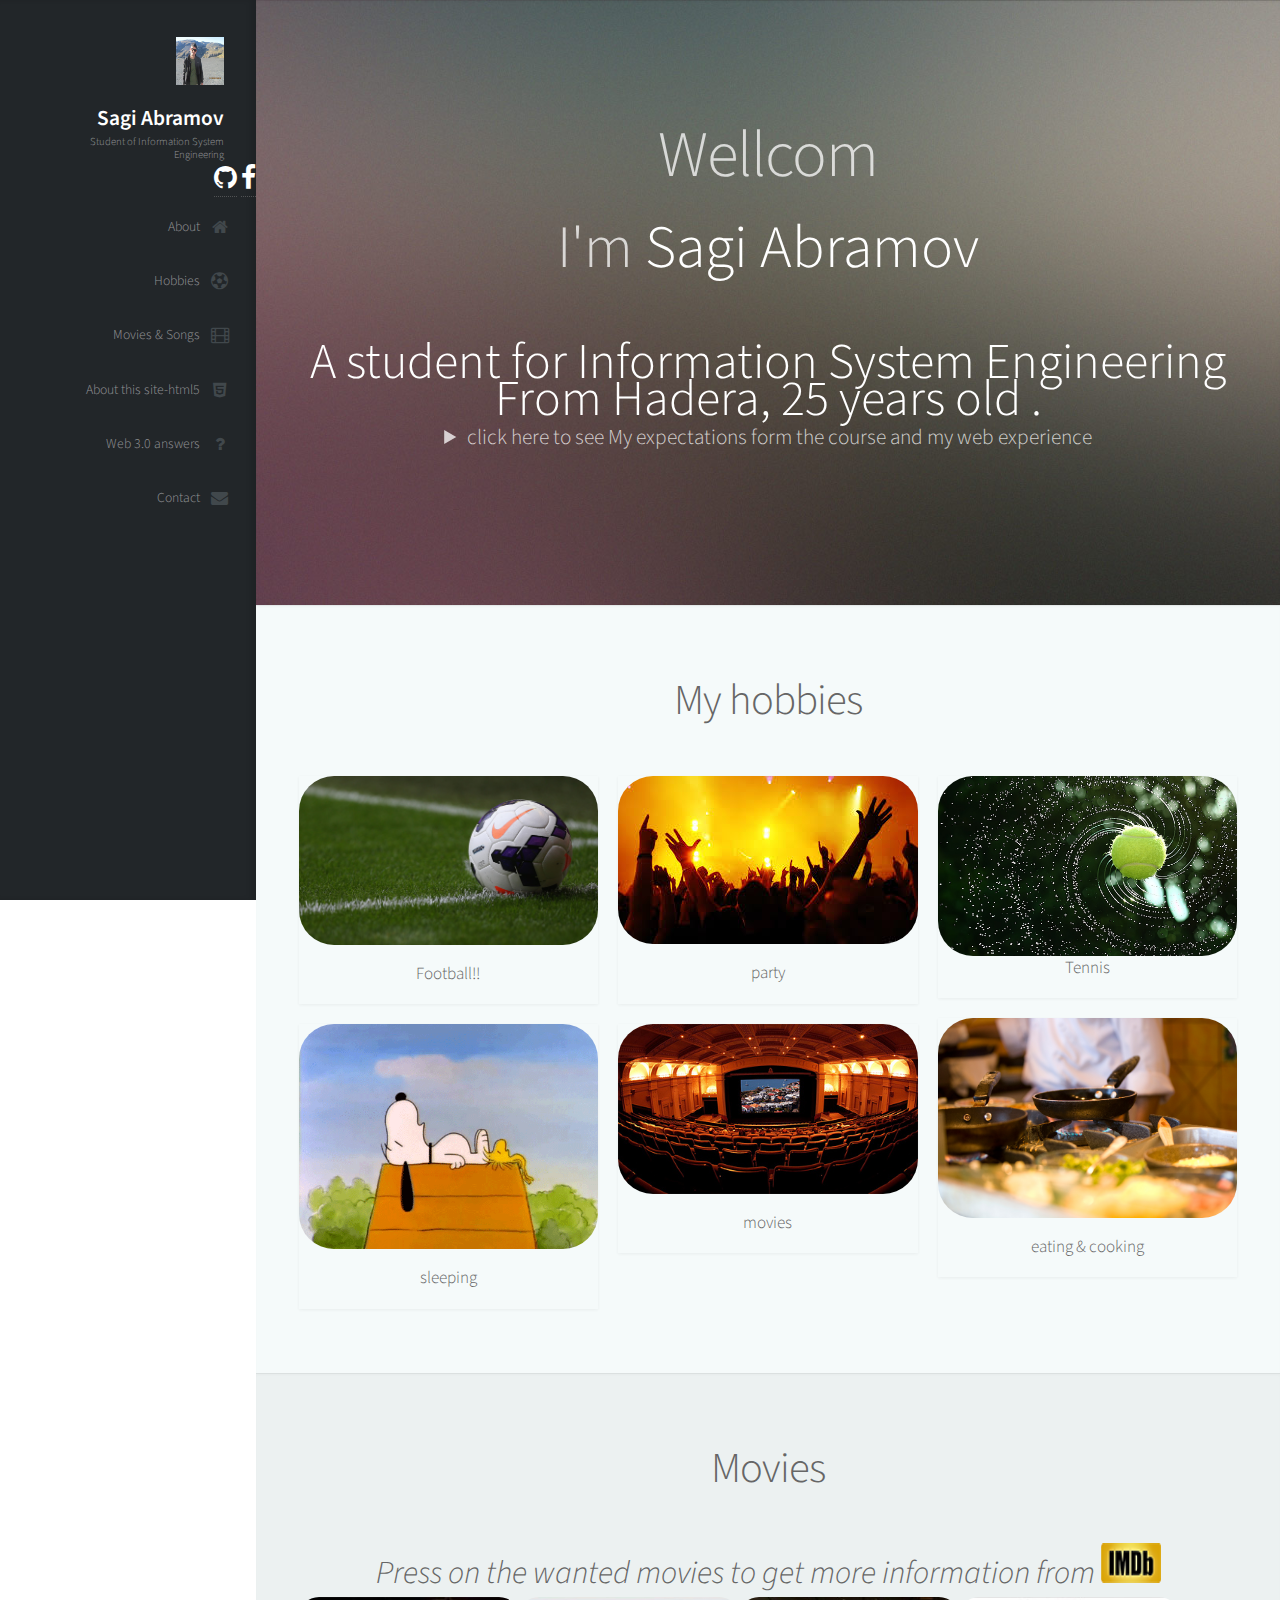
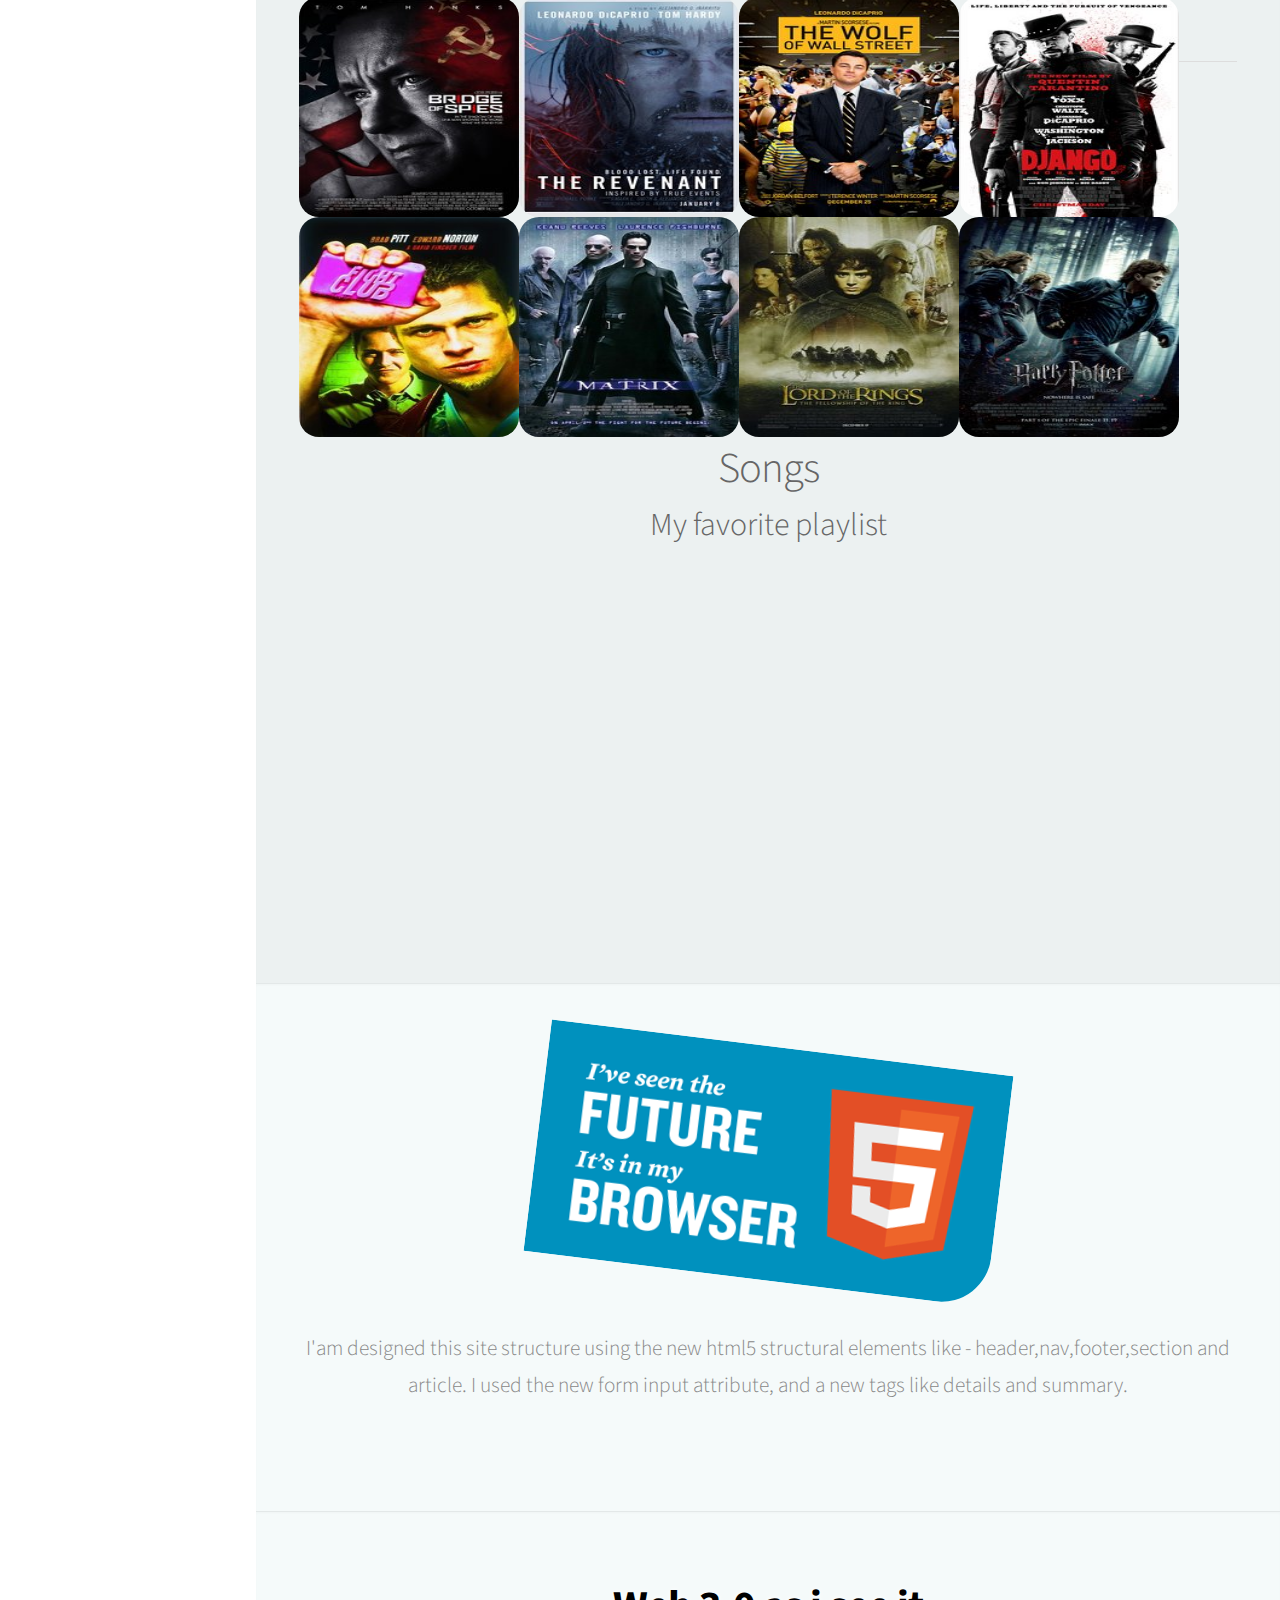
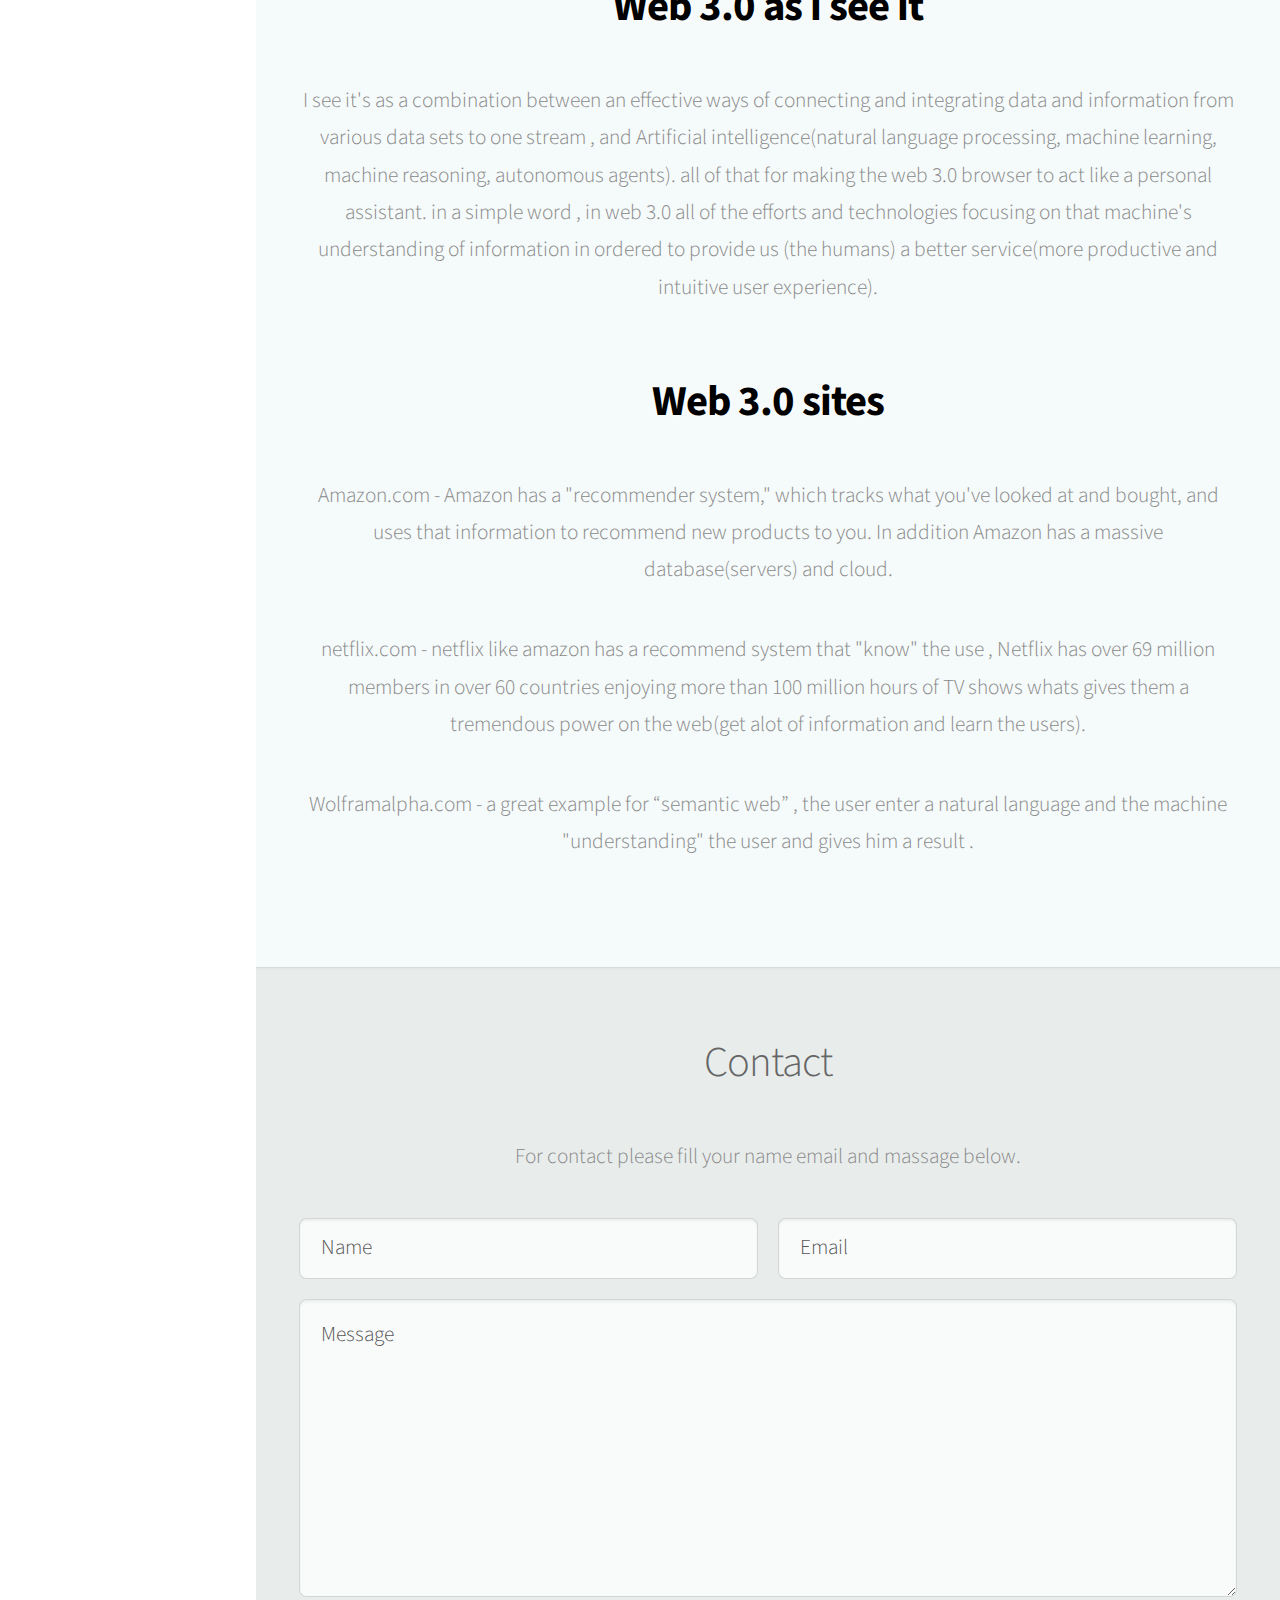
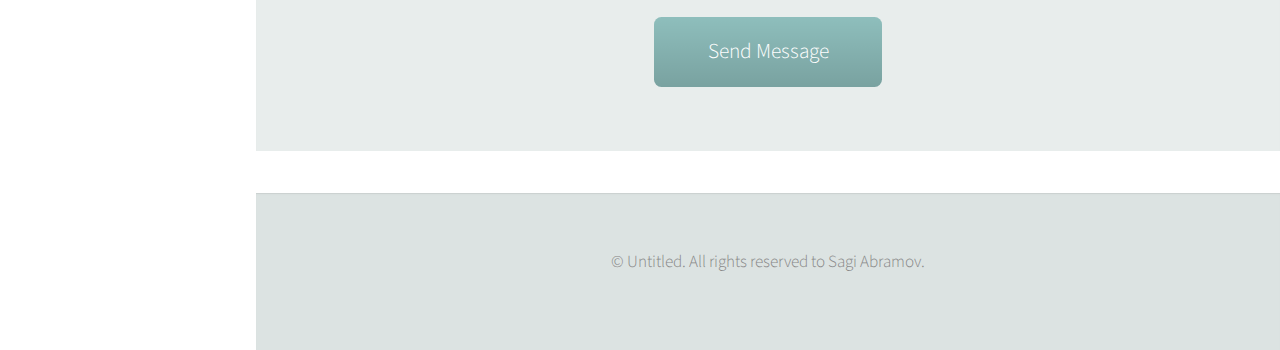
==== index.html @ befa073b "Update index.html" ====
<!DOCTYPE HTML>
<html lang="en">
	<head>
		<title>Sagi abramov</title>
		<meta charset="utf-8" />
		<meta name="viewport" content="width=device-width, initial-scale=1" />
		<meta name="description" content="sagi abramov  - my personal page."/>
		<link rel="stylesheet" href="assets/css/main.css" />
	</head>
	<body>
		<!-- Header -->
			<div id="header">

				<div class="top">

					<!-- Logo -->
						<div id="logo">
							<span class="image main"><img src="images/SagiPhoto.jpg" alt="" /></span>
							<h1 id="title">Sagi Abramov</h1>
							<p>Student of Information System <br>Engineering</p>
						</div>

					<!-- Nav -->
						<nav id="nav">
							<ul>
								<a href="https://www.github.com/sagiab" class="icon fa-github"><span class="label">github</span></a>
								<a href="https://www.facebook.com/sagi.abramov.7" class="icon fa-facebook"><span class="label">Facebook</span></a>
								<div class="fb-like" data-layout="box_count" data-action="like" data-show-faces="false" data-share="false"></div>
								<li><a href="#top" id="top-link" class="skel-layers-ignoreHref"><span class="icon fa-home">About</span></a></li>
								<li><a href="#Hobbies" id="contact-link" class="skel-layers-ignoreHref"><span class="icon fa-futbol-o">Hobbies</span></a></li>
								<li><a href="#Movies & Songs" id="contact-link" class="skel-layers-ignoreHref"><span class="icon fa-film">Movies & Songs</span></a></li>
								<li><a href="#html5" id="contact-link" class="skel-layers-ignoreHref"><span class="icon fa-html5">About this site-html5</span></a></li>
								<li><a href="#Web3" id="Web " class="skel-layers-ignoreHref"><span class="icon fa-question">Web 3.0 answers</span></a></li>
								<li><a href="#contact" id="contact-link" class="skel-layers-ignoreHref"><span class="icon fa-envelope">Contact</span></a></li>
								
							</ul>
						</nav>

				</div>

				<div class="bottom">

					<!-- Social Icons -->
						<ul class="icons">

							
							
						</ul>
				</div>
			</div>

		<!-- Main -->
			<div id="main">

				<!-- Web -->
					<section id="top" class="one dark cover">
						<div class="container">

							<header>
								<h2 id="h2top"> Wellcom </h2>
								<h3 id="h3top">I'm <strong id="h3top">Sagi Abramov</strong></h3>
								<p id="ptop" > A student for Information System Engineering From Hadera, 25 years old . <br /></p>
							     <details> <summary>click here to see My expectations form the course and my web experience</summary>
									 <section>
										<article>
											My expectations for this course are to learn as much as possible about the web development
										</article>
										<article>
											I dont have many experience in web development, i studied html and css and php long time ago but that's all. 
											I had a little bit trouble because i didn't knew all the syntax and option in html and css but i google it and fount all what i was needed.
										</article>
									<section>
								 .</details>
							</header>
						</div>
					</section>
				
				<!-- hoobies -->
					<section id="Hobbies" class="two">
						<div class="container">

							<header>
								<h2>My hobbies</h2>
							</header>

							<div class="row">
								<div class="4u 12u$(mobile)">
									<article class="item">
										<a  class="image fit"><img style="-moz-border-radius: 35px;border-radius: 35px;"src="images/football.jpg " alt="" /></a>
										<header style="background-color: #f5fafa;">
											<h3 style="background-color: #f5fafa;">Football!!</h3>
										</header>
									</article>
									<article class="item">
										<a  class="image fit"><img style="-moz-border-radius: 35px;border-radius: 35px; "src="images/sleeping.gif" alt="" /></a>
										<header style="background-color: #f5fafa;">
											<h3 style="background-color: #f5fafa;">sleeping</h3>
										</header>
									</article>
								</div>
								<div class="4u 12u$(mobile)">
									<article class="item">
										<a  class="image fit"><img style="-moz-border-radius: 35px;border-radius: 35px; "src="images/party.jpg" alt="" /></a>
										<header style="background-color: #f5fafa;">
											<h3 style="background-color: #f5fafa;">party</h3>
										</header>
									</article>
									<article class="item">
										<a class="image fit"><img style="float:center;-moz-border-radius: 35px;border-radius: 35px;" src="images/movies.jpg" alt="" /></a>
										<header style="background-color: #f5fafa;">
											<h3 style="background-color: #f5fafa;">movies</h3>
										</header>
									</article>
								</div>
								<div class="4u 12u$(mobile)">
									<article class="item">
										<a  class="image fit"><img  style="float:left;-moz-border-radius: 35px;border-radius: 35px;"src="images/tennis.jpg" alt="" /></a>
										<header style="background-color: #f5fafa;">
											<h3 style="background-color: #f5fafa;">Tennis</h3>
										</header>
									</article>
									<article class="item">
										<a class="image fit"><img style="-moz-border-radius: 35px;border-radius: 35px;"src="images/cooking.jpg" alt="" /></a>
										<header style="background-color: #f5fafa;">
											<h3 style="background-color: #f5fafa;">eating & cooking</h3>
										</header>
									</article>
								</div>
							</div>

						</div>
					</section>

					
				<!-- Movies & Songs -->
					<section id="Movies & Songs" class="three" >
						<div class="container">
				
				

				
							<header>
								<h2>Movies</h2>
							</header>

								<h3 style="font-style:italic">Press on the wanted movies to get more information from <img style="width: 60px;height: 40px;"src="images/imdb.png" alt="" /></h3>
								
							<article>
								<a href="http://www.imdb.com/title/tt3682448/?ref_=rvi_tt"> <img style="width: 220px;height: 220px;-moz-border-radius: 20px;border-radius: 20px;float:left;" src="images/m1.jpg " alt="" /></a>
								<a href="http://www.imdb.com/title/tt1663202/?ref_=tt_rec_tt"> <img style="width: 220px;height: 220px;-moz-border-radius: 20px;border-radius: 20px;float:left;" src="images/m2.jpg " alt="" /></a>
								<a href="http://www.imdb.com/title/tt0993846/?ref_=tt_rec_tt"> <img style="width: 220px;height: 220px;-moz-border-radius: 20px;border-radius: 20px;float:left;" src="images/m3.jpg " alt="" /></a>
								<a href="http://www.imdb.com/title/tt1853728/?ref_=tt_rec_tt"> <img style="width: 220px;height: 220px;-moz-border-radius: 20px;border-radius: 20px;float:left;" src="images/m4.jpg " alt="" /></a>
								<a href="http://www.imdb.com/title/tt0137523/?ref_=tt_rec_tt"> <img style="width: 220px;height: 220px;-moz-border-radius: 20px;border-radius: 20px;float:left;" src="images/m5.jpg " alt="" /></a>
								<a href="http://www.imdb.com/title/tt0133093/?ref_=tt_rec_tt"> <img style="width: 220px;height: 220px;-moz-border-radius: 20px;border-radius: 20px;float:left;" src="images/m6.jpg " alt="" /></a>
								<a href="http://www.imdb.com/title/tt0120737/?ref_=tt_rec_tt"> <img style="width: 220px;height: 220px;-moz-border-radius: 20px;border-radius: 20px;float:left;" src="images/m7.jpg " alt="" /></a>
								<a href="http://www.imdb.com/title/tt0926084/?ref_=tt_rec_tt"> <img style="width: 220px;height: 220px;-moz-border-radius: 20px;border-radius: 20px;float:left;" src="images/m8.jpg " alt="" /></a>
							</article>
							<hr></hr>
							<header>
								<h2>Songs</h2>
								<h3>My favorite playlist</h3>
							</header>
							<article>
								<iframe  width="560" height="315" src="https://www.youtube.com/embed/vh1rDsKiTTg?list=PLx24f6S7Npqz61o4aOELGDu6MHTJOS1ST" frameborder="0" allowfullscreen></iframe>
							</article>
						</div>
					</section>
		
					
				<!-- About this site-html5 -->
					<section id="html5" class="html5">
						<div class="container">

							
							
							<img style="-moz-transform:rotate(7deg);-webkit-transform:rotate(7deg);-moz-border-radius-bottomright: 50px;border-bottom-right-radius: 50px;"src="images/html5.png" alt="" /></a>
							<br><br>
							<p>I'am designed this site structure using the new html5 structural elements like - header,nav,footer,section and article.
							 I used the new form input attribute, and a new tags like details and summary. 

							</p>

						</div>
					</section>
					
					<!-- Web 3.0 answers -->
					<section id="Web3" class="Web3">
						<div class="container">
							<header>
								<h2 style="color:black;font-weight: bold;text-shadow: white 0px 0px 7px;">	Web 3.0 as i see it</h2>
							</header>
								
							<article style="" >
							I see it's as a combination between an effective ways of connecting and integrating data and information from various data sets to one stream ,
							and Artificial intelligence(natural language processing, machine learning, machine reasoning, autonomous agents).
							all of that for making the web 3.0 browser to act like a personal assistant.
							in a simple word , in web 3.0 all of the efforts and technologies focusing on that machine's understanding of information in ordered to provide us (the humans) a better
							service(more productive and intuitive user experience).
							</article>
							
							<header>
								<h2 style="color:black;font-weight: bold;text-shadow: white 0px 0px 7px;">Web 3.0 sites</h2>
							</header>
							
							<article style="" >
								<ul class="">
								<ol>Amazon.com - Amazon has a "recommender system," which tracks what you've looked at and bought, and uses that information to recommend new products to you. In addition Amazon has a massive database(servers) and cloud.</ol>
								<ol>netflix.com - netflix like amazon has a recommend system that "know" the use , Netflix has over 69 million members in over 60 countries enjoying more than 100 million hours of TV shows whats gives them a tremendous power on the web(get alot of information and learn the users).</ol>
								<ol>Wolframalpha.com - a great example for “semantic web” , the user enter a natural language and the machine "understanding" the user and gives him a result . </ol>	
								</ul>
							</article>
						</div>
					</section>
				
				<!-- Contact -->
					<section id="contact" class="contact">
						<div class="container">

							<header>
								<h2>Contact</h2>
							</header>

							<p>For contact please fill your name email and massage below.</p>
							<div class="post1">
								<form  method="post" action="MAILTO:sagi10ab@gmail.com">
									<div class="row">
										<div class="6u 12u$(mobile)"><input type="text" name="name" placeholder="Name" /></div>
										<div class="6u$ 12u$(mobile)"><input type="text" name="email" placeholder="Email" /></div>
										<div class="12u$">
											<textarea name="message" placeholder="Message"></textarea>
										</div>
										<div class="12u$">
											<input type="submit" value="Send Message" />
										</div>
									</div>
								</form>
							</div>
						</div>
					</section>
			</div>

		<!-- Footer -->
			<footer>
				<div id="footer">

					<!-- Copyright -->
						<ul class="copyright">
							<li>&copy; Untitled. All rights reserved to Sagi Abramov.
						</ul>

				</div>
			</footer>
		
	<div id="fb-root"></div>
	
	<!-- likeJS -->
<div id="fb-root"></div>
<script>(function(d, s, id) {
  var js, fjs = d.getElementsByTagName(s)[0];
  if (d.getElementById(id)) return;
  js = d.createElement(s); js.id = id;
  js.src = "//connect.facebook.net/en_US/sdk.js#xfbml=1&version=v2.5";
  fjs.parentNode.insertBefore(js, fjs);
}(document, 'script', 'facebook-jssdk'));</script>
	<!-- mail script >
<script language="JavaScript">
// Code for validating the form
// Visit http://www.javascript-coder.com/html-form/javascript-form-validation.phtml
// for details
var frmvalidator  = new Validator("myemailform");
frmvalidator.addValidation("name","req","Please provide your name"); 
frmvalidator.addValidation("email","req","Please provide your email"); 
frmvalidator.addValidation("email","email","Please enter a valid email address"); 
</script>



	
		</body>
</html>
---- assets/css/main.css ----
@import url("font-awesome.min.css");
@import url("http://fonts.googleapis.com/css?family=Source+Sans+Pro:300,300italic,400,600");

/*
	Prologue by HTML5 UP
	html5up.net | @n33co
	Free for personal and commercial use under the CCA 3.0 license (html5up.net/license)
*/

/* Reset */

	html, body, div, span, applet, object, iframe, h1, h2, h3, h4, h5, h6, p, blockquote, pre, a, abbr, acronym, address, big, cite, code, del, dfn, em, img, ins, kbd, q, s, samp, small, strike, strong, sub, sup, tt, var, b, u, i, center, dl, dt, dd, ol, ul, li, fieldset, form, label, legend, table, caption, tbody, tfoot, thead, tr, th, td, article, aside, canvas, details, embed, figure, figcaption, footer, header, hgroup, menu, nav, output, ruby, section, summary, time, mark, audio, video {
		margin: 0;
		padding: 0;
		border: 0;
		font-size: 100%;
		font: inherit;
		vertical-align: baseline;
	}

	article, aside, details, figcaption, figure, footer, header, hgroup, menu, nav, section {
		display: block;
	}

	body {
		line-height: 1;
	}

	ol, ul {
		list-style: none;
	}

	blockquote, q {
		quotes: none;
	}

	blockquote:before, blockquote:after, q:before, q:after {
		content: '';
		content: none;
	}

	table {
		border-collapse: collapse;
		border-spacing: 0;
	}

	body {
		-webkit-text-size-adjust: none;
	}

/* Box Model */

	*, *:before, *:after {
		-moz-box-sizing: border-box;
		-webkit-box-sizing: border-box;
		box-sizing: border-box;
	}

/* Containers */

	.container {
		margin-left: auto;
		margin-right: auto;
	}

	.container.\31 25\25 {
		width: 100%;
		max-width: 1750px;
		min-width: 1400px;
	}

	.container.\37 5\25 {
		width: 1050px;
	}

	.container.\35 0\25 {
		width: 700px;
	}

	.container.\32 5\25 {
		width: 350px;
	}

	.container {
		width: 1400px;
	}

	@media screen and (min-width: 961px) and (max-width: 1880px) {

		.container.\31 25\25 {
			width: 100%;
			max-width: 1500px;
			min-width: 1200px;
		}

		.container.\37 5\25 {
			width: 900px;
		}

		.container.\35 0\25 {
			width: 600px;
		}

		.container.\32 5\25 {
			width: 300px;
		}

		.container {
			width: 1200px;
		}

	}

	@media screen and (min-width: 961px) and (max-width: 1620px) {

		.container.\31 25\25 {
			width: 100%;
			max-width: 1200px;
			min-width: 960px;
		}

		.container.\37 5\25 {
			width: 720px;
		}

		.container.\35 0\25 {
			width: 480px;
		}

		.container.\32 5\25 {
			width: 240px;
		}

		.container {
			width: 960px;
		}

	}

	@media screen and (min-width: 961px) and (max-width: 1320px) {

		.container.\31 25\25 {
			width: 100%;
			max-width: 125%;
			min-width: 100%;
		}

		.container.\37 5\25 {
			width: 75%;
		}

		.container.\35 0\25 {
			width: 50%;
		}

		.container.\32 5\25 {
			width: 25%;
		}

		.container {
			width: 100%;
		}

	}

	@media screen and (max-width: 960px) {

		.container.\31 25\25 {
			width: 100%;
			max-width: 125%;
			min-width: 100%;
		}

		.container.\37 5\25 {
			width: 75%;
		}

		.container.\35 0\25 {
			width: 50%;
		}

		.container.\32 5\25 {
			width: 25%;
		}

		.container {
			width: 100%;
		}

	}

	@media screen and (max-width: 736px) {

		.container.\31 25\25 {
			width: 100%;
			max-width: 125%;
			min-width: 100%;
		}

		.container.\37 5\25 {
			width: 75%;
		}

		.container.\35 0\25 {
			width: 50%;
		}

		.container.\32 5\25 {
			width: 25%;
		}

		.container {
			width: 100% !important;
		}

	}

/* Grid */

	.row {
		border-bottom: solid 1px transparent;
		-moz-box-sizing: border-box;
		-webkit-box-sizing: border-box;
		box-sizing: border-box;
	}

	.row > * {
		float: left;
		-moz-box-sizing: border-box;
		-webkit-box-sizing: border-box;
		box-sizing: border-box;
	}

	.row:after, .row:before {
		content: '';
		display: block;
		clear: both;
		height: 0;
	}

	.row.uniform > * > :first-child {
		margin-top: 0;
	}

	.row.uniform > * > :last-child {
		margin-bottom: 0;
	}

	.row.\30 \25 > * {
		padding: 0px 0 0 0px;
	}

	.row.\30 \25 {
		margin: 0px 0 -1px 0px;
	}

	.row.uniform.\30 \25 > * {
		padding: 0px 0 0 0px;
	}

	.row.uniform.\30 \25 {
		margin: 0px 0 -1px 0px;
	}

	.row > * {
		padding: 40px 0 0 40px;
	}

	.row {
		margin: -40px 0 -1px -40px;
	}

	.row.uniform > * {
		padding: 40px 0 0 40px;
	}

	.row.uniform {
		margin: -40px 0 -1px -40px;
	}

	.row.\32 00\25 > * {
		padding: 80px 0 0 80px;
	}

	.row.\32 00\25 {
		margin: -80px 0 -1px -80px;
	}

	.row.uniform.\32 00\25 > * {
		padding: 80px 0 0 80px;
	}

	.row.uniform.\32 00\25 {
		margin: -80px 0 -1px -80px;
	}

	.row.\31 50\25 > * {
		padding: 60px 0 0 60px;
	}

	.row.\31 50\25 {
		margin: -60px 0 -1px -60px;
	}

	.row.uniform.\31 50\25 > * {
		padding: 60px 0 0 60px;
	}

	.row.uniform.\31 50\25 {
		margin: -60px 0 -1px -60px;
	}

	.row.\35 0\25 > * {
		padding: 20px 0 0 20px;
	}

	.row.\35 0\25 {
		margin: -20px 0 -1px -20px;
	}

	.row.uniform.\35 0\25 > * {
		padding: 20px 0 0 20px;
	}

	.row.uniform.\35 0\25 {
		margin: -20px 0 -1px -20px;
	}

	.row.\32 5\25 > * {
		padding: 10px 0 0 10px;
	}

	.row.\32 5\25 {
		margin: -10px 0 -1px -10px;
	}

	.row.uniform.\32 5\25 > * {
		padding: 10px 0 0 10px;
	}

	.row.uniform.\32 5\25 {
		margin: -10px 0 -1px -10px;
	}

	.\31 2u, .\31 2u\24 {
		width: 100%;
		clear: none;
		margin-left: 0;
	}

	.\31 1u, .\31 1u\24 {
		width: 91.6666666667%;
		clear: none;
		margin-left: 0;
	}

	.\31 0u, .\31 0u\24 {
		width: 83.3333333333%;
		clear: none;
		margin-left: 0;
	}

	.\39 u, .\39 u\24 {
		width: 75%;
		clear: none;
		margin-left: 0;
	}

	.\38 u, .\38 u\24 {
		width: 66.6666666667%;
		clear: none;
		margin-left: 0;
	}

	.\37 u, .\37 u\24 {
		width: 58.3333333333%;
		clear: none;
		margin-left: 0;
	}

	.\36 u, .\36 u\24 {
		width: 50%;
		clear: none;
		margin-left: 0;
	}

	.\35 u, .\35 u\24 {
		width: 41.6666666667%;
		clear: none;
		margin-left: 0;
	}

	.\34 u, .\34 u\24 {
		width: 33.3333333333%;
		clear: none;
		margin-left: 0;
	}

	.\33 u, .\33 u\24 {
		width: 25%;
		clear: none;
		margin-left: 0;
	}

	.\32 u, .\32 u\24 {
		width: 16.6666666667%;
		clear: none;
		margin-left: 0;
	}

	.\31 u, .\31 u\24 {
		width: 8.3333333333%;
		clear: none;
		margin-left: 0;
	}

	.\31 2u\24 + *,
	.\31 1u\24 + *,
	.\31 0u\24 + *,
	.\39 u\24 + *,
	.\38 u\24 + *,
	.\37 u\24 + *,
	.\36 u\24 + *,
	.\35 u\24 + *,
	.\34 u\24 + *,
	.\33 u\24 + *,
	.\32 u\24 + *,
	.\31 u\24 + * {
		clear: left;
	}

	.\-11u {
		margin-left: 91.66667%;
	}

	.\-10u {
		margin-left: 83.33333%;
	}

	.\-9u {
		margin-left: 75%;
	}

	.\-8u {
		margin-left: 66.66667%;
	}

	.\-7u {
		margin-left: 58.33333%;
	}

	.\-6u {
		margin-left: 50%;
	}

	.\-5u {
		margin-left: 41.66667%;
	}

	.\-4u {
		margin-left: 33.33333%;
	}

	.\-3u {
		margin-left: 25%;
	}

	.\-2u {
		margin-left: 16.66667%;
	}

	.\-1u {
		margin-left: 8.33333%;
	}

	@media screen and (min-width: 961px) and (max-width: 1880px) {

		.row > * {
			padding: 40px 0 0 40px;
		}

		.row {
			margin: -40px 0 -1px -40px;
		}

		.row.uniform > * {
			padding: 40px 0 0 40px;
		}

		.row.uniform {
			margin: -40px 0 -1px -40px;
		}

		.row.\32 00\25 > * {
			padding: 80px 0 0 80px;
		}

		.row.\32 00\25 {
			margin: -80px 0 -1px -80px;
		}

		.row.uniform.\32 00\25 > * {
			padding: 80px 0 0 80px;
		}

		.row.uniform.\32 00\25 {
			margin: -80px 0 -1px -80px;
		}

		.row.\31 50\25 > * {
			padding: 60px 0 0 60px;
		}

		.row.\31 50\25 {
			margin: -60px 0 -1px -60px;
		}

		.row.uniform.\31 50\25 > * {
			padding: 60px 0 0 60px;
		}

		.row.uniform.\31 50\25 {
			margin: -60px 0 -1px -60px;
		}

		.row.\35 0\25 > * {
			padding: 20px 0 0 20px;
		}

		.row.\35 0\25 {
			margin: -20px 0 -1px -20px;
		}

		.row.uniform.\35 0\25 > * {
			padding: 20px 0 0 20px;
		}

		.row.uniform.\35 0\25 {
			margin: -20px 0 -1px -20px;
		}

		.row.\32 5\25 > * {
			padding: 10px 0 0 10px;
		}

		.row.\32 5\25 {
			margin: -10px 0 -1px -10px;
		}

		.row.uniform.\32 5\25 > * {
			padding: 10px 0 0 10px;
		}

		.row.uniform.\32 5\25 {
			margin: -10px 0 -1px -10px;
		}

		.\31 2u\28wide\29, .\31 2u\24\28wide\29 {
			width: 100%;
			clear: none;
			margin-left: 0;
		}

		.\31 1u\28wide\29, .\31 1u\24\28wide\29 {
			width: 91.6666666667%;
			clear: none;
			margin-left: 0;
		}

		.\31 0u\28wide\29, .\31 0u\24\28wide\29 {
			width: 83.3333333333%;
			clear: none;
			margin-left: 0;
		}

		.\39 u\28wide\29, .\39 u\24\28wide\29 {
			width: 75%;
			clear: none;
			margin-left: 0;
		}

		.\38 u\28wide\29, .\38 u\24\28wide\29 {
			width: 66.6666666667%;
			clear: none;
			margin-left: 0;
		}

		.\37 u\28wide\29, .\37 u\24\28wide\29 {
			width: 58.3333333333%;
			clear: none;
			margin-left: 0;
		}

		.\36 u\28wide\29, .\36 u\24\28wide\29 {
			width: 50%;
			clear: none;
			margin-left: 0;
		}

		.\35 u\28wide\29, .\35 u\24\28wide\29 {
			width: 41.6666666667%;
			clear: none;
			margin-left: 0;
		}

		.\34 u\28wide\29, .\34 u\24\28wide\29 {
			width: 33.3333333333%;
			clear: none;
			margin-left: 0;
		}

		.\33 u\28wide\29, .\33 u\24\28wide\29 {
			width: 25%;
			clear: none;
			margin-left: 0;
		}

		.\32 u\28wide\29, .\32 u\24\28wide\29 {
			width: 16.6666666667%;
			clear: none;
			margin-left: 0;
		}

		.\31 u\28wide\29, .\31 u\24\28wide\29 {
			width: 8.3333333333%;
			clear: none;
			margin-left: 0;
		}

		.\31 2u\24\28wide\29 + *,
		.\31 1u\24\28wide\29 + *,
		.\31 0u\24\28wide\29 + *,
		.\39 u\24\28wide\29 + *,
		.\38 u\24\28wide\29 + *,
		.\37 u\24\28wide\29 + *,
		.\36 u\24\28wide\29 + *,
		.\35 u\24\28wide\29 + *,
		.\34 u\24\28wide\29 + *,
		.\33 u\24\28wide\29 + *,
		.\32 u\24\28wide\29 + *,
		.\31 u\24\28wide\29 + * {
			clear: left;
		}

		.\-11u\28wide\29 {
			margin-left: 91.66667%;
		}

		.\-10u\28wide\29 {
			margin-left: 83.33333%;
		}

		.\-9u\28wide\29 {
			margin-left: 75%;
		}

		.\-8u\28wide\29 {
			margin-left: 66.66667%;
		}

		.\-7u\28wide\29 {
			margin-left: 58.33333%;
		}

		.\-6u\28wide\29 {
			margin-left: 50%;
		}

		.\-5u\28wide\29 {
			margin-left: 41.66667%;
		}

		.\-4u\28wide\29 {
			margin-left: 33.33333%;
		}

		.\-3u\28wide\29 {
			margin-left: 25%;
		}

		.\-2u\28wide\29 {
			margin-left: 16.66667%;
		}

		.\-1u\28wide\29 {
			margin-left: 8.33333%;
		}

	}

	@media screen and (min-width: 961px) and (max-width: 1620px) {

		.row > * {
			padding: 40px 0 0 40px;
		}

		.row {
			margin: -40px 0 -1px -40px;
		}

		.row.uniform > * {
			padding: 40px 0 0 40px;
		}

		.row.uniform {
			margin: -40px 0 -1px -40px;
		}

		.row.\32 00\25 > * {
			padding: 80px 0 0 80px;
		}

		.row.\32 00\25 {
			margin: -80px 0 -1px -80px;
		}

		.row.uniform.\32 00\25 > * {
			padding: 80px 0 0 80px;
		}

		.row.uniform.\32 00\25 {
			margin: -80px 0 -1px -80px;
		}

		.row.\31 50\25 > * {
			padding: 60px 0 0 60px;
		}

		.row.\31 50\25 {
			margin: -60px 0 -1px -60px;
		}

		.row.uniform.\31 50\25 > * {
			padding: 60px 0 0 60px;
		}

		.row.uniform.\31 50\25 {
			margin: -60px 0 -1px -60px;
		}

		.row.\35 0\25 > * {
			padding: 20px 0 0 20px;
		}

		.row.\35 0\25 {
			margin: -20px 0 -1px -20px;
		}

		.row.uniform.\35 0\25 > * {
			padding: 20px 0 0 20px;
		}

		.row.uniform.\35 0\25 {
			margin: -20px 0 -1px -20px;
		}

		.row.\32 5\25 > * {
			padding: 10px 0 0 10px;
		}

		.row.\32 5\25 {
			margin: -10px 0 -1px -10px;
		}

		.row.uniform.\32 5\25 > * {
			padding: 10px 0 0 10px;
		}

		.row.uniform.\32 5\25 {
			margin: -10px 0 -1px -10px;
		}

		.\31 2u\28normal\29, .\31 2u\24\28normal\29 {
			width: 100%;
			clear: none;
			margin-left: 0;
		}

		.\31 1u\28normal\29, .\31 1u\24\28normal\29 {
			width: 91.6666666667%;
			clear: none;
			margin-left: 0;
		}

		.\31 0u\28normal\29, .\31 0u\24\28normal\29 {
			width: 83.3333333333%;
			clear: none;
			margin-left: 0;
		}

		.\39 u\28normal\29, .\39 u\24\28normal\29 {
			width: 75%;
			clear: none;
			margin-left: 0;
		}

		.\38 u\28normal\29, .\38 u\24\28normal\29 {
			width: 66.6666666667%;
			clear: none;
			margin-left: 0;
		}

		.\37 u\28normal\29, .\37 u\24\28normal\29 {
			width: 58.3333333333%;
			clear: none;
			margin-left: 0;
		}

		.\36 u\28normal\29, .\36 u\24\28normal\29 {
			width: 50%;
			clear: none;
			margin-left: 0;
		}

		.\35 u\28normal\29, .\35 u\24\28normal\29 {
			width: 41.6666666667%;
			clear: none;
			margin-left: 0;
		}

		.\34 u\28normal\29, .\34 u\24\28normal\29 {
			width: 33.3333333333%;
			clear: none;
			margin-left: 0;
		}

		.\33 u\28normal\29, .\33 u\24\28normal\29 {
			width: 25%;
			clear: none;
			margin-left: 0;
		}

		.\32 u\28normal\29, .\32 u\24\28normal\29 {
			width: 16.6666666667%;
			clear: none;
			margin-left: 0;
		}

		.\31 u\28normal\29, .\31 u\24\28normal\29 {
			width: 8.3333333333%;
			clear: none;
			margin-left: 0;
		}

		.\31 2u\24\28normal\29 + *,
		.\31 1u\24\28normal\29 + *,
		.\31 0u\24\28normal\29 + *,
		.\39 u\24\28normal\29 + *,
		.\38 u\24\28normal\29 + *,
		.\37 u\24\28normal\29 + *,
		.\36 u\24\28normal\29 + *,
		.\35 u\24\28normal\29 + *,
		.\34 u\24\28normal\29 + *,
		.\33 u\24\28normal\29 + *,
		.\32 u\24\28normal\29 + *,
		.\31 u\24\28normal\29 + * {
			clear: left;
		}

		.\-11u\28normal\29 {
			margin-left: 91.66667%;
		}

		.\-10u\28normal\29 {
			margin-left: 83.33333%;
		}

		.\-9u\28normal\29 {
			margin-left: 75%;
		}

		.\-8u\28normal\29 {
			margin-left: 66.66667%;
		}

		.\-7u\28normal\29 {
			margin-left: 58.33333%;
		}

		.\-6u\28normal\29 {
			margin-left: 50%;
		}

		.\-5u\28normal\29 {
			margin-left: 41.66667%;
		}

		.\-4u\28normal\29 {
			margin-left: 33.33333%;
		}

		.\-3u\28normal\29 {
			margin-left: 25%;
		}

		.\-2u\28normal\29 {
			margin-left: 16.66667%;
		}

		.\-1u\28normal\29 {
			margin-left: 8.33333%;
		}

	}

	@media screen and (min-width: 961px) and (max-width: 1320px) {

		.row > * {
			padding: 20px 0 0 20px;
		}

		.row {
			margin: -20px 0 -1px -20px;
		}

		.row.uniform > * {
			padding: 20px 0 0 20px;
		}

		.row.uniform {
			margin: -20px 0 -1px -20px;
		}

		.row.\32 00\25 > * {
			padding: 40px 0 0 40px;
		}

		.row.\32 00\25 {
			margin: -40px 0 -1px -40px;
		}

		.row.uniform.\32 00\25 > * {
			padding: 40px 0 0 40px;
		}

		.row.uniform.\32 00\25 {
			margin: -40px 0 -1px -40px;
		}

		.row.\31 50\25 > * {
			padding: 30px 0 0 30px;
		}

		.row.\31 50\25 {
			margin: -30px 0 -1px -30px;
		}

		.row.uniform.\31 50\25 > * {
			padding: 30px 0 0 30px;
		}

		.row.uniform.\31 50\25 {
			margin: -30px 0 -1px -30px;
		}

		.row.\35 0\25 > * {
			padding: 10px 0 0 10px;
		}

		.row.\35 0\25 {
			margin: -10px 0 -1px -10px;
		}

		.row.uniform.\35 0\25 > * {
			padding: 10px 0 0 10px;
		}

		.row.uniform.\35 0\25 {
			margin: -10px 0 -1px -10px;
		}

		.row.\32 5\25 > * {
			padding: 5px 0 0 5px;
		}

		.row.\32 5\25 {
			margin: -5px 0 -1px -5px;
		}

		.row.uniform.\32 5\25 > * {
			padding: 5px 0 0 5px;
		}

		.row.uniform.\32 5\25 {
			margin: -5px 0 -1px -5px;
		}

		.\31 2u\28narrow\29, .\31 2u\24\28narrow\29 {
			width: 100%;
			clear: none;
			margin-left: 0;
		}

		.\31 1u\28narrow\29, .\31 1u\24\28narrow\29 {
			width: 91.6666666667%;
			clear: none;
			margin-left: 0;
		}

		.\31 0u\28narrow\29, .\31 0u\24\28narrow\29 {
			width: 83.3333333333%;
			clear: none;
			margin-left: 0;
		}

		.\39 u\28narrow\29, .\39 u\24\28narrow\29 {
			width: 75%;
			clear: none;
			margin-left: 0;
		}

		.\38 u\28narrow\29, .\38 u\24\28narrow\29 {
			width: 66.6666666667%;
			clear: none;
			margin-left: 0;
		}

		.\37 u\28narrow\29, .\37 u\24\28narrow\29 {
			width: 58.3333333333%;
			clear: none;
			margin-left: 0;
		}

		.\36 u\28narrow\29, .\36 u\24\28narrow\29 {
			width: 50%;
			clear: none;
			margin-left: 0;
		}

		.\35 u\28narrow\29, .\35 u\24\28narrow\29 {
			width: 41.6666666667%;
			clear: none;
			margin-left: 0;
		}

		.\34 u\28narrow\29, .\34 u\24\28narrow\29 {
			width: 33.3333333333%;
			clear: none;
			margin-left: 0;
		}

		.\33 u\28narrow\29, .\33 u\24\28narrow\29 {
			width: 25%;
			clear: none;
			margin-left: 0;
		}

		.\32 u\28narrow\29, .\32 u\24\28narrow\29 {
			width: 16.6666666667%;
			clear: none;
			margin-left: 0;
		}

		.\31 u\28narrow\29, .\31 u\24\28narrow\29 {
			width: 8.3333333333%;
			clear: none;
			margin-left: 0;
		}

		.\31 2u\24\28narrow\29 + *,
		.\31 1u\24\28narrow\29 + *,
		.\31 0u\24\28narrow\29 + *,
		.\39 u\24\28narrow\29 + *,
		.\38 u\24\28narrow\29 + *,
		.\37 u\24\28narrow\29 + *,
		.\36 u\24\28narrow\29 + *,
		.\35 u\24\28narrow\29 + *,
		.\34 u\24\28narrow\29 + *,
		.\33 u\24\28narrow\29 + *,
		.\32 u\24\28narrow\29 + *,
		.\31 u\24\28narrow\29 + * {
			clear: left;
		}

		.\-11u\28narrow\29 {
			margin-left: 91.66667%;
		}

		.\-10u\28narrow\29 {
			margin-left: 83.33333%;
		}

		.\-9u\28narrow\29 {
			margin-left: 75%;
		}

		.\-8u\28narrow\29 {
			margin-left: 66.66667%;
		}

		.\-7u\28narrow\29 {
			margin-left: 58.33333%;
		}

		.\-6u\28narrow\29 {
			margin-left: 50%;
		}

		.\-5u\28narrow\29 {
			margin-left: 41.66667%;
		}

		.\-4u\28narrow\29 {
			margin-left: 33.33333%;
		}

		.\-3u\28narrow\29 {
			margin-left: 25%;
		}

		.\-2u\28narrow\29 {
			margin-left: 16.66667%;
		}

		.\-1u\28narrow\29 {
			margin-left: 8.33333%;
		}

	}

	@media screen and (max-width: 960px) {

		.row > * {
			padding: 20px 0 0 20px;
		}

		.row {
			margin: -20px 0 -1px -20px;
		}

		.row.uniform > * {
			padding: 20px 0 0 20px;
		}

		.row.uniform {
			margin: -20px 0 -1px -20px;
		}

		.row.\32 00\25 > * {
			padding: 40px 0 0 40px;
		}

		.row.\32 00\25 {
			margin: -40px 0 -1px -40px;
		}

		.row.uniform.\32 00\25 > * {
			padding: 40px 0 0 40px;
		}

		.row.uniform.\32 00\25 {
			margin: -40px 0 -1px -40px;
		}

		.row.\31 50\25 > * {
			padding: 30px 0 0 30px;
		}

		.row.\31 50\25 {
			margin: -30px 0 -1px -30px;
		}

		.row.uniform.\31 50\25 > * {
			padding: 30px 0 0 30px;
		}

		.row.uniform.\31 50\25 {
			margin: -30px 0 -1px -30px;
		}

		.row.\35 0\25 > * {
			padding: 10px 0 0 10px;
		}

		.row.\35 0\25 {
			margin: -10px 0 -1px -10px;
		}

		.row.uniform.\35 0\25 > * {
			padding: 10px 0 0 10px;
		}

		.row.uniform.\35 0\25 {
			margin: -10px 0 -1px -10px;
		}

		.row.\32 5\25 > * {
			padding: 5px 0 0 5px;
		}

		.row.\32 5\25 {
			margin: -5px 0 -1px -5px;
		}

		.row.uniform.\32 5\25 > * {
			padding: 5px 0 0 5px;
		}

		.row.uniform.\32 5\25 {
			margin: -5px 0 -1px -5px;
		}

		.\31 2u\28narrower\29, .\31 2u\24\28narrower\29 {
			width: 100%;
			clear: none;
			margin-left: 0;
		}

		.\31 1u\28narrower\29, .\31 1u\24\28narrower\29 {
			width: 91.6666666667%;
			clear: none;
			margin-left: 0;
		}

		.\31 0u\28narrower\29, .\31 0u\24\28narrower\29 {
			width: 83.3333333333%;
			clear: none;
			margin-left: 0;
		}

		.\39 u\28narrower\29, .\39 u\24\28narrower\29 {
			width: 75%;
			clear: none;
			margin-left: 0;
		}

		.\38 u\28narrower\29, .\38 u\24\28narrower\29 {
			width: 66.6666666667%;
			clear: none;
			margin-left: 0;
		}

		.\37 u\28narrower\29, .\37 u\24\28narrower\29 {
			width: 58.3333333333%;
			clear: none;
			margin-left: 0;
		}

		.\36 u\28narrower\29, .\36 u\24\28narrower\29 {
			width: 50%;
			clear: none;
			margin-left: 0;
		}

		.\35 u\28narrower\29, .\35 u\24\28narrower\29 {
			width: 41.6666666667%;
			clear: none;
			margin-left: 0;
		}

		.\34 u\28narrower\29, .\34 u\24\28narrower\29 {
			width: 33.3333333333%;
			clear: none;
			margin-left: 0;
		}

		.\33 u\28narrower\29, .\33 u\24\28narrower\29 {
			width: 25%;
			clear: none;
			margin-left: 0;
		}

		.\32 u\28narrower\29, .\32 u\24\28narrower\29 {
			width: 16.6666666667%;
			clear: none;
			margin-left: 0;
		}

		.\31 u\28narrower\29, .\31 u\24\28narrower\29 {
			width: 8.3333333333%;
			clear: none;
			margin-left: 0;
		}

		.\31 2u\24\28narrower\29 + *,
		.\31 1u\24\28narrower\29 + *,
		.\31 0u\24\28narrower\29 + *,
		.\39 u\24\28narrower\29 + *,
		.\38 u\24\28narrower\29 + *,
		.\37 u\24\28narrower\29 + *,
		.\36 u\24\28narrower\29 + *,
		.\35 u\24\28narrower\29 + *,
		.\34 u\24\28narrower\29 + *,
		.\33 u\24\28narrower\29 + *,
		.\32 u\24\28narrower\29 + *,
		.\31 u\24\28narrower\29 + * {
			clear: left;
		}

		.\-11u\28narrower\29 {
			margin-left: 91.66667%;
		}

		.\-10u\28narrower\29 {
			margin-left: 83.33333%;
		}

		.\-9u\28narrower\29 {
			margin-left: 75%;
		}

		.\-8u\28narrower\29 {
			margin-left: 66.66667%;
		}

		.\-7u\28narrower\29 {
			margin-left: 58.33333%;
		}

		.\-6u\28narrower\29 {
			margin-left: 50%;
		}

		.\-5u\28narrower\29 {
			margin-left: 41.66667%;
		}

		.\-4u\28narrower\29 {
			margin-left: 33.33333%;
		}

		.\-3u\28narrower\29 {
			margin-left: 25%;
		}

		.\-2u\28narrower\29 {
			margin-left: 16.66667%;
		}

		.\-1u\28narrower\29 {
			margin-left: 8.33333%;
		}

	}

	@media screen and (max-width: 736px) {

		.row > * {
			padding: 20px 0 0 20px;
		}

		.row {
			margin: -20px 0 -1px -20px;
		}

		.row.uniform > * {
			padding: 20px 0 0 20px;
		}

		.row.uniform {
			margin: -20px 0 -1px -20px;
		}

		.row.\32 00\25 > * {
			padding: 40px 0 0 40px;
		}

		.row.\32 00\25 {
			margin: -40px 0 -1px -40px;
		}

		.row.uniform.\32 00\25 > * {
			padding: 40px 0 0 40px;
		}

		.row.uniform.\32 00\25 {
			margin: -40px 0 -1px -40px;
		}

		.row.\31 50\25 > * {
			padding: 30px 0 0 30px;
		}

		.row.\31 50\25 {
			margin: -30px 0 -1px -30px;
		}

		.row.uniform.\31 50\25 > * {
			padding: 30px 0 0 30px;
		}

		.row.uniform.\31 50\25 {
			margin: -30px 0 -1px -30px;
		}

		.row.\35 0\25 > * {
			padding: 10px 0 0 10px;
		}

		.row.\35 0\25 {
			margin: -10px 0 -1px -10px;
		}

		.row.uniform.\35 0\25 > * {
			padding: 10px 0 0 10px;
		}

		.row.uniform.\35 0\25 {
			margin: -10px 0 -1px -10px;
		}

		.row.\32 5\25 > * {
			padding: 5px 0 0 5px;
		}

		.row.\32 5\25 {
			margin: -5px 0 -1px -5px;
		}

		.row.uniform.\32 5\25 > * {
			padding: 5px 0 0 5px;
		}

		.row.uniform.\32 5\25 {
			margin: -5px 0 -1px -5px;
		}

		.\31 2u\28mobile\29, .\31 2u\24\28mobile\29 {
			width: 100%;
			clear: none;
			margin-left: 0;
		}

		.\31 1u\28mobile\29, .\31 1u\24\28mobile\29 {
			width: 91.6666666667%;
			clear: none;
			margin-left: 0;
		}

		.\31 0u\28mobile\29, .\31 0u\24\28mobile\29 {
			width: 83.3333333333%;
			clear: none;
			margin-left: 0;
		}

		.\39 u\28mobile\29, .\39 u\24\28mobile\29 {
			width: 75%;
			clear: none;
			margin-left: 0;
		}

		.\38 u\28mobile\29, .\38 u\24\28mobile\29 {
			width: 66.6666666667%;
			clear: none;
			margin-left: 0;
		}

		.\37 u\28mobile\29, .\37 u\24\28mobile\29 {
			width: 58.3333333333%;
			clear: none;
			margin-left: 0;
		}

		.\36 u\28mobile\29, .\36 u\24\28mobile\29 {
			width: 50%;
			clear: none;
			margin-left: 0;
		}

		.\35 u\28mobile\29, .\35 u\24\28mobile\29 {
			width: 41.6666666667%;
			clear: none;
			margin-left: 0;
		}

		.\34 u\28mobile\29, .\34 u\24\28mobile\29 {
			width: 33.3333333333%;
			clear: none;
			margin-left: 0;
		}

		.\33 u\28mobile\29, .\33 u\24\28mobile\29 {
			width: 25%;
			clear: none;
			margin-left: 0;
		}

		.\32 u\28mobile\29, .\32 u\24\28mobile\29 {
			width: 16.6666666667%;
			clear: none;
			margin-left: 0;
		}

		.\31 u\28mobile\29, .\31 u\24\28mobile\29 {
			width: 8.3333333333%;
			clear: none;
			margin-left: 0;
		}

		.\31 2u\24\28mobile\29 + *,
		.\31 1u\24\28mobile\29 + *,
		.\31 0u\24\28mobile\29 + *,
		.\39 u\24\28mobile\29 + *,
		.\38 u\24\28mobile\29 + *,
		.\37 u\24\28mobile\29 + *,
		.\36 u\24\28mobile\29 + *,
		.\35 u\24\28mobile\29 + *,
		.\34 u\24\28mobile\29 + *,
		.\33 u\24\28mobile\29 + *,
		.\32 u\24\28mobile\29 + *,
		.\31 u\24\28mobile\29 + * {
			clear: left;
		}

		.\-11u\28mobile\29 {
			margin-left: 91.66667%;
		}

		.\-10u\28mobile\29 {
			margin-left: 83.33333%;
		}

		.\-9u\28mobile\29 {
			margin-left: 75%;
		}

		.\-8u\28mobile\29 {
			margin-left: 66.66667%;
		}

		.\-7u\28mobile\29 {
			margin-left: 58.33333%;
		}

		.\-6u\28mobile\29 {
			margin-left: 50%;
		}

		.\-5u\28mobile\29 {
			margin-left: 41.66667%;
		}

		.\-4u\28mobile\29 {
			margin-left: 33.33333%;
		}

		.\-3u\28mobile\29 {
			margin-left: 25%;
		}

		.\-2u\28mobile\29 {
			margin-left: 16.66667%;
		}

		.\-1u\28mobile\29 {
			margin-left: 8.33333%;
		}

	}

/* Basic */

	body {
		background: #fff;
		font-family: 'Source Sans Pro', sans-serif;
		font-size: 19pt;
		font-weight: 300;
		line-height: 1.75em;
		color: #888;
	}

		body.is-loading * {
			-moz-transition: none !important;
			-webkit-transition: none !important;
			-ms-transition: none !important;
			transition: none !important;
			-moz-animation: none !important;
			-webkit-animation: none !important;
			-ms-animation: none !important;
			animation: none !important;
		}

	input, textarea, select {
		font-family: 'Source Sans Pro', sans-serif;
		font-size: 19pt;
		font-weight: 300;
		line-height: 1.75em;
		color: #888;
	}

	h1, h2, h3, h4, h5, h6 {
		font-weight: 300;
		color: #666;
		line-height: 1.5em;
	}

	h1 a, h2 a, h3 a, h4 a, h5 a, h6 a {
		color: inherit;
		text-decoration: none;
	}

		h1 a strong, h2 a strong, h3 a strong, h4 a strong, h5 a strong, h6 a strong {
			color: #333;
		}

	h2 {
		font-size: 2em;
		letter-spacing: -1px;
	}

		h2.alt {
			color: #888;
		}

			h2.alt strong {
				color: #666;
			}

	h3 {
		font-size: 1.5em;
	}

	header {
		margin: 0 0 2em 0;
	}

		header > p {
			margin: 1em 0 0 0;
		}

	footer {
		margin: 2em 0 0 0;
	}

	strong, b {
		font-weight: 300;
		color: #666;
	}

	em, i {
		font-style: italic;
	}

	a {
		text-decoration: none;
		color: inherit;
		border-bottom: dotted 1px rgba(128, 128, 128, 0.5);
		-moz-transition: color 0.35s ease-in-out, border-bottom-color 0.35s ease-in-out;
		-webkit-transition: color 0.35s ease-in-out, border-bottom-color 0.35s ease-in-out;
		-ms-transition: color 0.35s ease-in-out, border-bottom-color 0.35s ease-in-out;
		transition: color 0.35s ease-in-out, border-bottom-color 0.35s ease-in-out;
		outline: 0;
	}

		a:hover {
			color: #E27689;
			border-bottom-color: rgba(255, 255, 255, 0);
		}

	sub {
		position: relative;
		top: 0.5em;
		font-size: 0.8em;
	}

	sup {
		position: relative;
		top: -0.5em;
		font-size: 0.8em;
	}

	hr {
		border: 0;
		border-top: solid 1px #ddd;
		
	}

	blockquote {
		border-left: solid 0.5em #ddd;
		padding: 1em 0 1em 2em;
		font-style: italic;
	}

	p, ul, ol, dl, table {
		margin-bottom: 2em;
	}

	br.clear {
		clear: both;
	}

/* Sections/Article */

	section, article {
		margin-bottom: 3em;
	}

		section > :last-child,
		section > .container, section:last-child, article > :last-child,
		article > .container, article:last-child {
			margin-bottom: 0;
		}

		.row > section, .row > article {
			margin-bottom: 0;
		}

/* Image */

	.image {
		display: inline-block;
		border: 0;
	}

		.image img {
			display: block;
			width: 100%;
		}

		.image.main {
			width: 48px;
			height: 48px;
			background: #f00;
		}

			.image.main img {
				width: 48px;
				height: 48px;
			}

		.image.fit {
			display: block;
			width: 100%;
		}

		.image.featured {
			display: block;
			width: 100%;
			margin: 0 0 2em 0;
		}

		.image.left {
			float: left;
			margin: 0 2em 2em 0;
		}

		.image.centered {
			display: block;
			margin: 0 0 2em 0;
		}

			.image.centered img {
				margin: 0 auto;
				width: auto;
			}

/* List */

	ul.default {
		list-style: disc;
		padding-left: 1em;
	}

		ul.default li {
			padding-left: 0.5em;
		}

	ul.icons {
		cursor: default;
	}

		ul.icons li {
			display: inline-block;
		}

		ul.icons a {
			display: inline-block;
			width: 2em;
			height: 2em;
			line-height: 2em;
			text-align: center;
			border: 0;
		}

	ol.default {
		list-style: decimal;
		padding-left: 1.25em;
	}

		ol.default li {
			padding-left: 0.25em;
		}

/* Form */

	form label {
		display: block;
		text-align: left;
		margin-bottom: 0.5em;
	}

	form input[type="text"],
	form input[type="email"],
	form input[type="password"],
	form select,
	form textarea {
		position: relative;
		-webkit-appearance: none;
		display: block;
		border: 0;
		outline: 0;
		background: #fff;
		background: rgba(255, 255, 255, 0.75);
		width: 100%;
		border-radius: 0.35em;
		padding: 0.75em 1em 0.75em 1em;
		box-shadow: inset 0 0.1em 0.1em 0 rgba(0, 0, 0, 0.05);
		border: solid 1px rgba(0, 0, 0, 0.15);
		-moz-transition: all 0.35s ease-in-out;
		-webkit-transition: all 0.35s ease-in-out;
		-ms-transition: all 0.35s ease-in-out;
		transition: all 0.35s ease-in-out;
	}

		form input[type="text"]:focus,
		form input[type="email"]:focus,
		form input[type="password"]:focus,
		form select:focus,
		form textarea:focus {
			box-shadow: 0 0 2px 1px #8ebebc;
			background: #fff;
		}

	form input[type="text"],
	form input[type="email"],
	form input[type="password"],
	form select {
		line-height: 1.25em;
	}

	form textarea {
		min-height: 14em;
	}

	form .formerize-placeholder {
		color: #555 !important;
	}

	form ::-webkit-input-placeholder {
		color: #555 !important;
	}

	form :-moz-placeholder {
		color: #555 !important;
	}

	form ::-moz-placeholder {
		color: #555 !important;
	}

	form :-ms-input-placeholder {
		color: #555 !important;
	}

	form ::-moz-focus-inner {
		border: 0;
	}

/* Table */

	table {
		width: 100%;
	}

		table.default {
			width: 100%;
			text-align: left;
		}

			table.default tbody tr:nth-child(2n+2) {
				background: #f4f4f4;
			}

			table.default td {
				padding: 0.5em 1em 0.5em 1em;
			}

			table.default th {
				text-align: left;
				padding: 0.5em 1em 0.5em 1em;
				color: #fff;
				background: #222729 url("images/overlay.png");
			}

			table.default thead {
				background: #444;
				color: #fff;
			}

			table.default tfoot {
				background: #eee;
			}

/* Button */

	input[type="button"],
	input[type="submit"],
	input[type="reset"],
	button,
	.button {
		position: relative;
		display: inline-block;
		border-radius: 0.35em;
		color: #fff !important;
		text-decoration: none;
		padding: 0.75em 2.5em 0.75em 2.5em;
		background-color: #8ebebc;
		border: 0;
		cursor: pointer;
		background-image: -moz-linear-gradient(top, rgba(0, 0, 0, 0), rgba(0, 0, 0, 0.15)), url("images/overlay.png");
		background-image: -webkit-linear-gradient(top, rgba(0, 0, 0, 0), rgba(0, 0, 0, 0.15)), url("images/overlay.png");
		background-image: -ms-linear-gradient(top, rgba(0, 0, 0, 0), rgba(0, 0, 0, 0.15)), url("images/overlay.png");
		background-image: linear-gradient(top, rgba(0, 0, 0, 0), rgba(0, 0, 0, 0.15)), url("images/overlay.png");
		-moz-transition: background-color 0.35s ease-in-out;
		-webkit-transition: background-color 0.35s ease-in-out;
		-ms-transition: background-color 0.35s ease-in-out;
		transition: background-color 0.35s ease-in-out;
	}

		input[type="button"]:hover,
		input[type="submit"]:hover,
		input[type="reset"]:hover,
		button:hover,
		.button:hover {
			background-color: #9ececc;
		}

		input[type="button"]:active,
		input[type="submit"]:active,
		input[type="reset"]:active,
		button:active,
		.button:active {
			background-color: #7eaeac;
		}

/* Item */

	.item {
		box-shadow: 0 0.05em 0.15em 0 rgba(0, 0, 0, 0.05);
		margin-bottom: 40px;
	}

		.item header {
			background: #fff;
			margin: 0;
			padding: 1em 0 1em 0;
			font-size: 0.8em;
		}

			.item header h3 {
				font-size: 1em;
			}

/* Icons */

	.icon {
		text-decoration: none;
	}

		.icon:before {
			display: inline-block;
			font-family: FontAwesome;
			font-size: 1.25em;
			text-decoration: none;
			font-style: normal;
			font-weight: normal;
			line-height: 1;
			-webkit-font-smoothing: antialiased;
			-moz-osx-font-smoothing: grayscale;
		}

		.icon > .label {
			display: none;
		}

/* Header */

	#header {
		position: fixed;
		top: 0;
		left: 0;
		width: 375px;
		height: 100%;
		color: #fff;
		background: #222629 url("images/overlay.png");
		box-shadow: inset -0.25em 0 0.25em 0 rgba(0, 0, 0, 0.1);
		text-align: right;
	}

		#header .top {
			position: absolute;
			left: 0;
			top: 0;
			width: 100%;
		}

		#header .bottom {
			position: absolute;
			left: 0;
			bottom: 0;
			width: 100%;
		}

		#header .icons {
			font-size: 0.8em;
			margin: 0 0 1em 0;
			text-align: center;
		}

			#header .icons a {
				color: #41484c;
				-moz-transition: color 0.35s ease-in-out;
				-webkit-transition: color 0.35s ease-in-out;
				-ms-transition: color 0.35s ease-in-out;
				transition: color 0.35s ease-in-out;
			}

				#header .icons a:hover {
					color: #fff;
				}

	#logo {
		position: relative;
		margin: 1.75em 1.5em 1.5em 1.5em;
		min-height: 48px;
		cursor: default;
	}

		#logo h1 {
			position: relative;
			color: #fff;
			font-weight: 600;
			font-size: 1em;
			line-height: 1em;
		}

		#logo p {
			position: relative;
			float:right;
			display: block;
			font-size: 0.5em;
			color: rgba(255, 255, 255, 0.5);
			line-height: 1.25em;
			margin: 0.5em 0 0 0;
		}

		#logo .image {
			position: absolute;
			left: 0;
			top: 0;
		}

	#nav ul li a {
		display: block;
		padding: 0.5em 1.5em 0.5em 1.5em;
		color: rgba(255, 255, 255, 0.5);
		text-decoration: none;
		outline: 0;
		border: 0;
		-moz-transition: none;
		-webkit-transition: none;
		-ms-transition: none;
		transition: none;
	}

		#nav ul li a span {
			position: relative;
			display: block;
			font-size: 0.8em;
		}

			#nav ul li a span:before {
				position: absolute;
				left: 0;
				color: #41484c;
				text-align: center;
				width: 1.25em;
				line-height: 1.75em;
			}

		#nav ul li a.active {
			background: rgba(0, 0, 0, 0.15);
			box-shadow: inset 0 0 0.25em 0 rgba(0, 0, 0, 0.125);
			color: #fff;
		}

			#nav ul li a.active span:before {
				color: #e27689;
			}

/* Footer */

	#footer {
		margin-left: 375px;
		text-align: center;
		background-color: #dce3e2;
		padding: 3em 0 4em 0;
		box-shadow: inset 0 1px 0 0 rgba(0, 0, 0, 0.05), inset 0 0.1em 0.1em 0 rgba(0, 0, 0, 0.025);
		font-size: 0.8em;
	}

		#footer .copyright {
			cursor: default;
			margin: 0;
		}

			#footer .copyright li {
				display: inline-block;
				line-height: 1em;
				border-left: solid 1px rgba(128, 128, 128, 0.35);
				padding: 0 0 0 0.5em;
				margin: 0 0 0 0.5em;
			}

				#footer .copyright li:first-child {
					border-left: 0;
					padding-left: 0;
					margin-left: 0;
				}

/* Main */

	#main {
		margin-left: 375px;
	}

		#main > section {
			margin: 0;
			overflow: hidden;
			padding: 4em 0;
			box-shadow: inset 0 1px 0 0 rgba(0, 0, 0, 0.05), inset 0 0.1em 0.1em 0 rgba(0, 0, 0, 0.025);
			text-align: center;	
		}

			#main > section.dark {
				color: #ddd;
				color: rgba(255, 255, 255, 0.75);
			}

				#main > section.dark h2, #main > section.dark h3, #main > section.dark h4, #main > section.dark h5, #main > section.dark h6 {
					color: inherit;
				}

				#main > section.dark strong {
					color: #fff;
					border-color: inherit;
				}

				#main > section.dark a {
					color: #fff;
					border-color: inherit;
				}

					#main > section.dark a:hover {
						border-bottom-color: rgba(255, 255, 255, 0);
					}

			#main > section.cover {
				padding: 6em 0;
				background-size: cover;
				background-position: center center;
			}

			
			#top{
				
				background-image: url("../../images/banner.jpg");
				background-color: #81918E;
			}
			#top:hover{
			background-image: url("../../images/barca2.jpg");
			}
			#Web3:hover{
			
			background: url("../../images/WEB3.jpg");
			 background-repeat: no-repeat;
			color:black;
			font-weight: bold;
			text-shadow: white 0px 0px 7px;
			font-size: 20px;
			background-size: 100% 100%;
			}
		
			#Web3{
				background-color: #f5fafa;
			}
			#html5{
				background-color: #f5fafa;	
			}
		
			 #h2top {
			   color: white;
			    font-size: 65px;
			}
			 #h3top {
			   color: white;
			    font-size: 60px;
			}
			#ptop {
			   color: white;
			    font-size: 50px;
			}
			#main > section.two {
				background-color: #f5fafa;
			}
			
			#hobbphoto{
				-moz-border-radius-bottomright: 25px 50px;
				border-bottom-right-radius: 25px 50px;
			}
			
			#main > section.three {
				background-color: #ecf1f1;
			
			}

			#main > section.contact {
				background-color: #e8edec;
			}

/* Wide */

	@media screen and (min-width: 961px) and (max-width: 1880px) {

		/* Basic */

			body, input, textarea, select {
				font-size: 17pt;
			}

		/* Header */

			#header {
				width: 300px;
			}

		/* Footer */

			#footer {
				margin-left: 300px;
			}

		/* Main */

			#main {
				margin-left: 300px;
			}

	}

/* Normal */

	@media screen and (min-width: 961px) and (max-width: 1620px) {

		/* Main */

			#main > section {
				padding: 3em 0;
			}

			#main section.cover {
				padding: 5em 0;
			}

	}

/* Narrow */

	@media screen and (min-width: 961px) and (max-width: 1320px) {

		/* Basic */

			body, input, textarea, select {
				font-size: 16pt;
			}

			.container {
				padding: 0 2em 0 2em;
			}

		/* List */

			ul.icons li a {
				width: 1.75em;
			}

		/* Item */

			.item {
				margin-bottom: 20px;
			}

		/* Header */

			#header {
				width: 20%;
			}

			#logo .image {
				position: relative;
				margin: 0 0 0.5em 0;
			}

			#nav ul li a {
				font-size: 0.8em;
				padding-top: 0.5em;
				padding-bottom: 0.5em;
			}

				#nav ul li a span {
					padding-right: 2.25em;
				}

					#nav ul li a span:before {
						left: 100%;
						margin-left: -1.25em;
						line-height: 2.25em;
					}

		/* Footer */

			#footer {
				margin-left: 20%;
			}

		/* Main */

			#main {
				margin-left: 20%;
			}

	}

/* Narrower */

	#headerToggle {
		display: none;
	}

	@media screen and (max-width: 960px) {

		/* Basic */

			html, body {
				overflow-x: hidden;
			}

			body, input, textarea, select {
				font-size: 16pt;
			}

			header br {
				display: none;
			}

			.container {
				padding: 0 2em 0 2em;
			}

	/* Item */

	.item {
		box-shadow: 0 0.05em 0.15em 0 rgba(0, 0, 0, 0.05);
		margin-bottom: 40px;
	}

		.item header {
			background: #fff;
			margin: 0;
			padding: 1em 0 1em 0;
			font-size: 0.8em;
		}

			.item header h3 {
				font-size: 1em;
			}

/* Icons */

	.icon {
		text-decoration: none;
	}

		.icon:before {
			display: inline-block;
			font-family: FontAwesome;
			font-size: 1.25em;
			text-decoration: none;
			font-style: normal;
			font-weight: normal;
			line-height: 1;
			-webkit-font-smoothing: antialiased;
			-moz-osx-font-smoothing: grayscale;
		}

		.icon > .label {
			display: none;
		}
		/* List */

			ul.icons a {
				width: 1.75em;
				font-size: 1.25em;
			}

		/* Header */

			#header {
				-moz-backface-visibility: hidden;
				-webkit-backface-visibility: hidden;
				-ms-backface-visibility: hidden;
				backface-visibility: hidden;
				-moz-transform: translateX(-275px);
				-webkit-transform: translateX(-275px);
				-ms-transform: translateX(-275px);
				transform: translateX(-275px);
				-moz-transition: -moz-transform 0.5s ease;
				-webkit-transition: -webkit-transform 0.5s ease;
				-ms-transition: -ms-transform 0.5s ease;
				transition: transform 0.5s ease;
				display: block;
				height: 100%;
				left: 0;
				overflow-y: auto;
				position: fixed;
				top: 0;
				width: 275px;
				z-index: 10002;
				width: 275px;
				background: #222729 url("images/overlay.png");
				box-shadow: inset -0.25em 0 0.25em 0 rgba(0, 0, 0, 0.125);
			}

				#header .top {
					position: relative;
				}

				#header .bottom {
					border-top: solid 1px rgba(255, 255, 255, 0.05);
					box-shadow: 0 -1px 0 0 rgba(0, 0, 0, 0.15);
					padding-top: 2em;
					margin-top: 1em;
					position: relative;
				}

			#logo {
				margin: 1.5em 1.25em 1.25em 1.25em;
			}

			#nav ul li a {
				padding: 0.5em 1.25em 0.5em 1.25em;
			}

			#headerToggle {
				-moz-backface-visibility: hidden;
				-webkit-backface-visibility: hidden;
				-ms-backface-visibility: hidden;
				backface-visibility: hidden;
				-moz-transition: -moz-transform 0.5s ease;
				-webkit-transition: -webkit-transform 0.5s ease;
				-ms-transition: -ms-transform 0.5s ease;
				transition: transform 0.5s ease;
				display: block;
				height: 2.25em;
				left: 0;
				position: fixed;
				top: 0;
				width: 3.25em;
				z-index: 10001;
			}

				#headerToggle .toggle {
					position: absolute;
					left: 0;
					top: 0;
					width: 100%;
					height: 100%;
					outline: 0;
					border: 0;
				}

					#headerToggle .toggle:before {
						font-family: FontAwesome;
						text-decoration: none;
						font-style: normal;
						font-weight: normal;
						-webkit-font-smoothing: antialiased;
						-moz-osx-font-smoothing: grayscale;
						content: '\f0c9';
						color: #fff;
						font-size: 18px;
						line-height: 2.25em;
						background: rgba(128, 136, 144, 0.5);
						border-radius: 0.35em;
						text-align: center;
						position: absolute;
						left: 0.5em;
						top: 0.5em;
						display: block;
						width: 3.25em;
						height: 2.25em;
						line-height: 2.25em;
					}

			body.header-visible #main {
				-moz-transform: translateX(275px);
				-webkit-transform: translateX(275px);
				-ms-transform: translateX(275px);
				transform: translateX(275px);
			}

			body.header-visible #headerToggle {
				-moz-transform: translateX(275px);
				-webkit-transform: translateX(275px);
				-ms-transform: translateX(275px);
				transform: translateX(275px);
			}

			body.header-visible #header {
				-moz-transform: translateX(0);
				-webkit-transform: translateX(0);
				-ms-transform: translateX(0);
				transform: translateX(0);
			}

		/* Footer */

			#footer {
				margin-left: 0;
			}

		/* Main */

			#main {
				-moz-backface-visibility: hidden;
				-webkit-backface-visibility: hidden;
				-ms-backface-visibility: hidden;
				backface-visibility: hidden;
				-moz-transition: -moz-transform 0.5s ease;
				-webkit-transition: -webkit-transform 0.5s ease;
				-ms-transition: -ms-transform 0.5s ease;
				transition: transform 0.5s ease;
				padding-bottom: 1px;
				margin-left: 0;
			}

				#main > section {
					padding: 3em 0;
				}

				#main section.cover {
					padding: 4em 0;
				}

	}

/* Mobile */

	@media screen and (max-width: 736px) {

		/* Basic */

			body, input, textarea, select {
				font-size: 14pt;
			}

			h2 {
				font-size: 1.5em;
				letter-spacing: 0;
				font-weight: 300;
			}

			.container {
				padding: 0 15px 0 15px;
			}

		/* List */

			ul.1`` a {
				width: 1.75em;
				font-size: 1.5em;
			}

		/* Main */

			#main > section {
				padding: 2em 0;
			}

			#main section.cover {
				padding: 4em 0em;
			}

				#main section.cover header {
					padding: 0 1em;
				}

		/* Footer */

			#footer .copyright li {
				display: block;
				line-height: 1.25em;
				border: 0;
				padding: 0;
				margin: 1em 0 0 0;
			}

				#footer .copyright li:first-child {
					margin-top: 0;
				}

	}
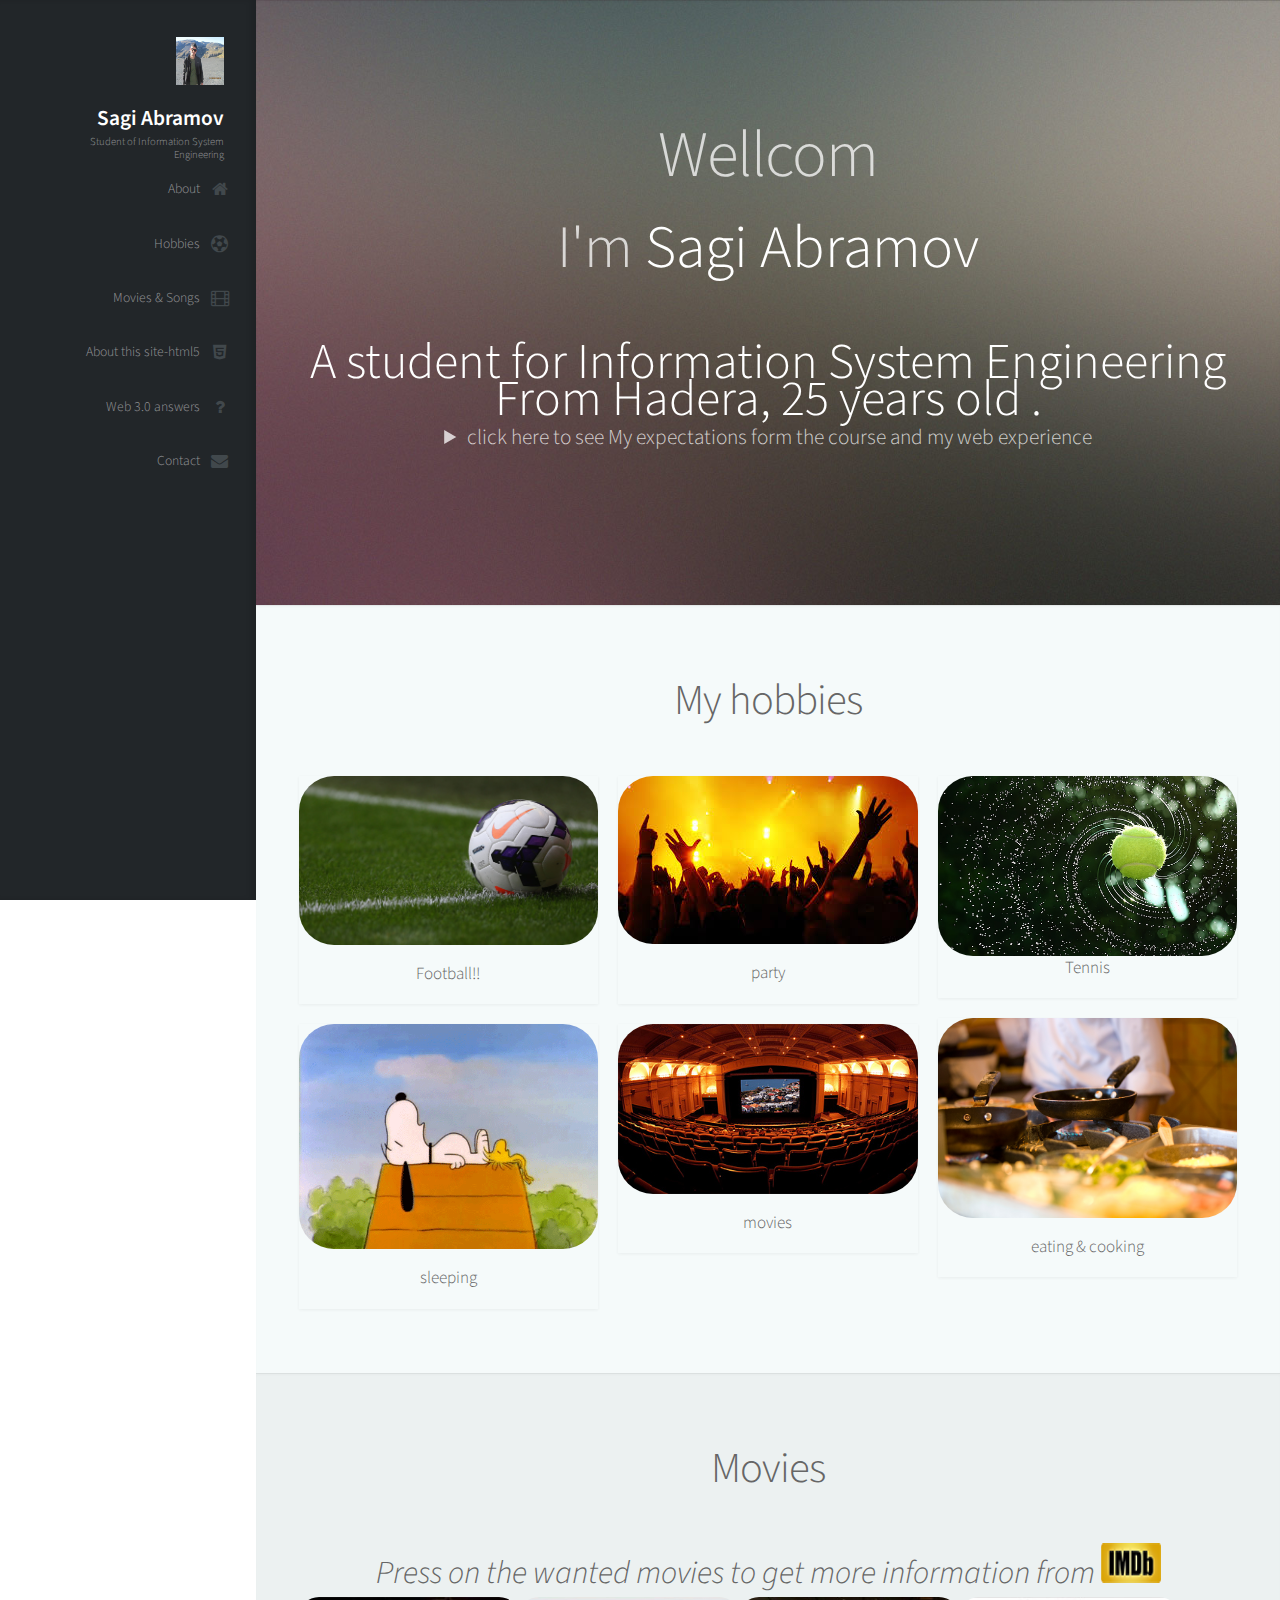
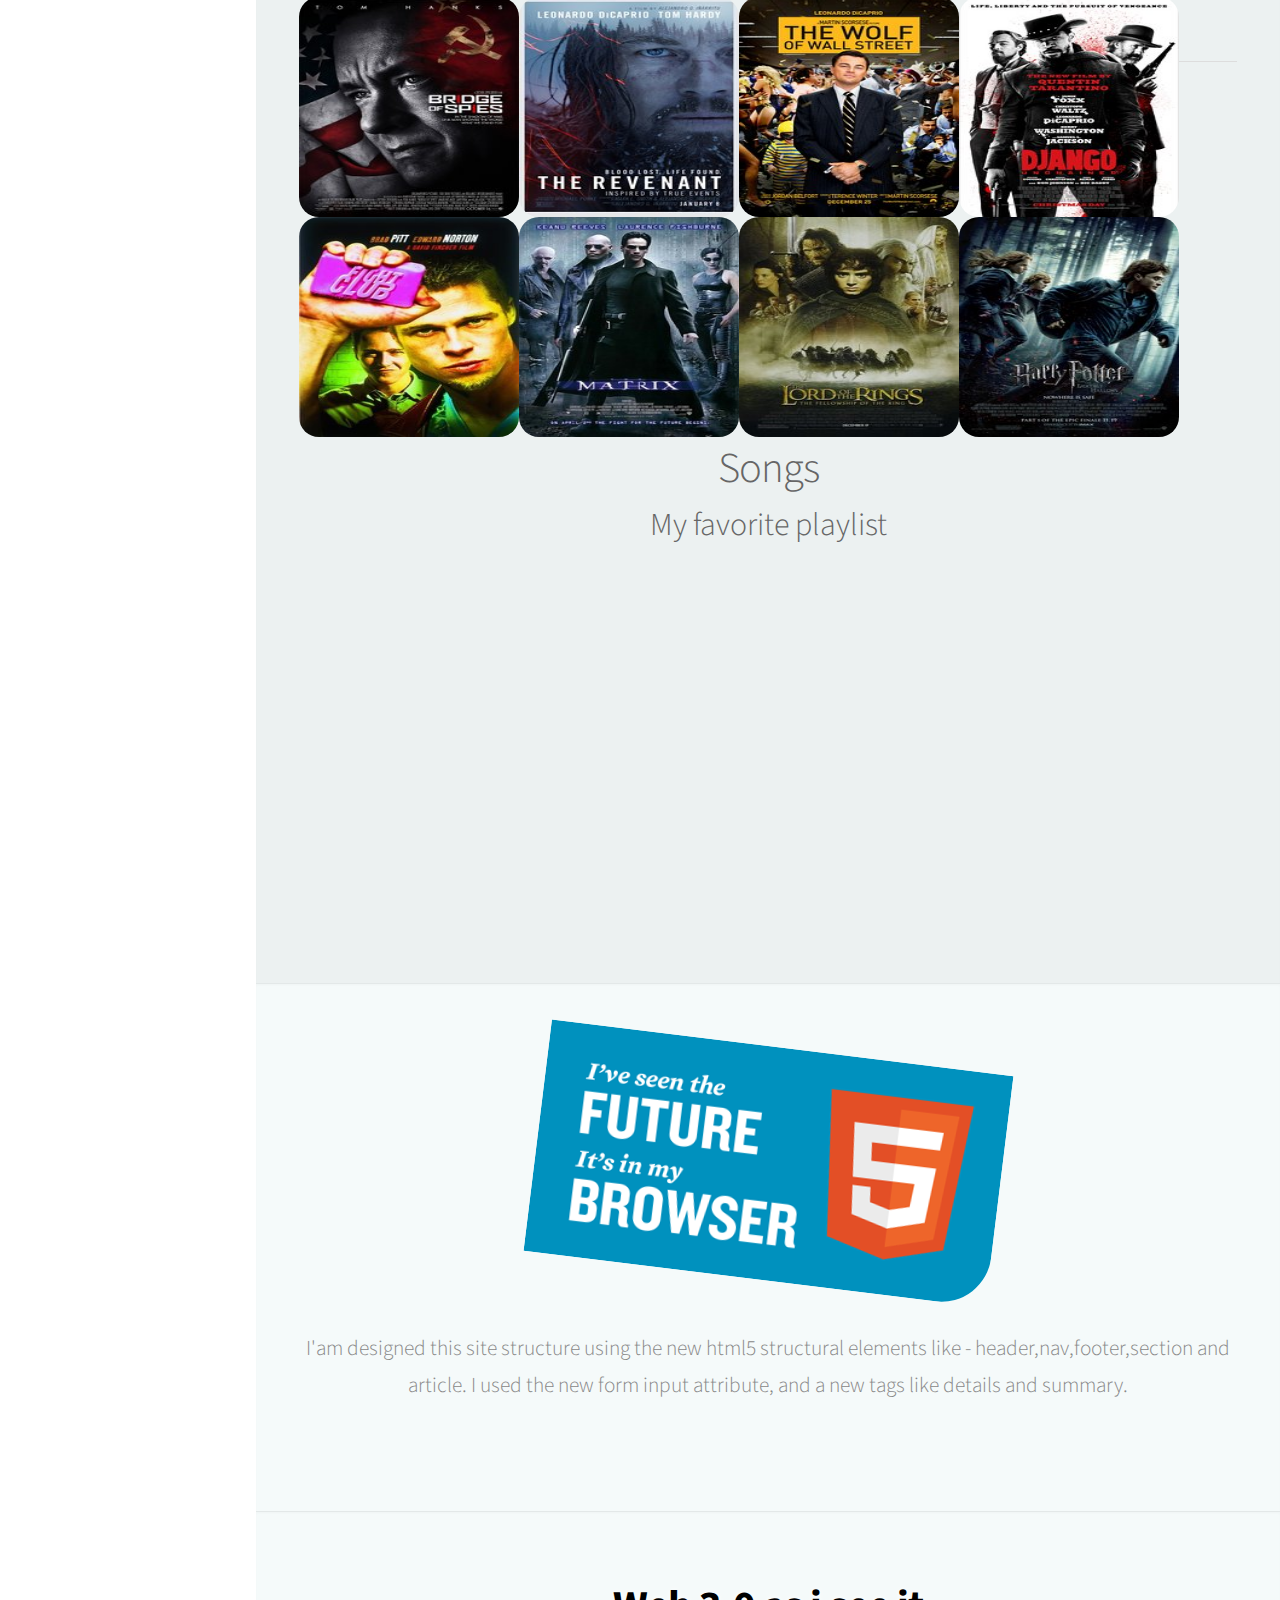
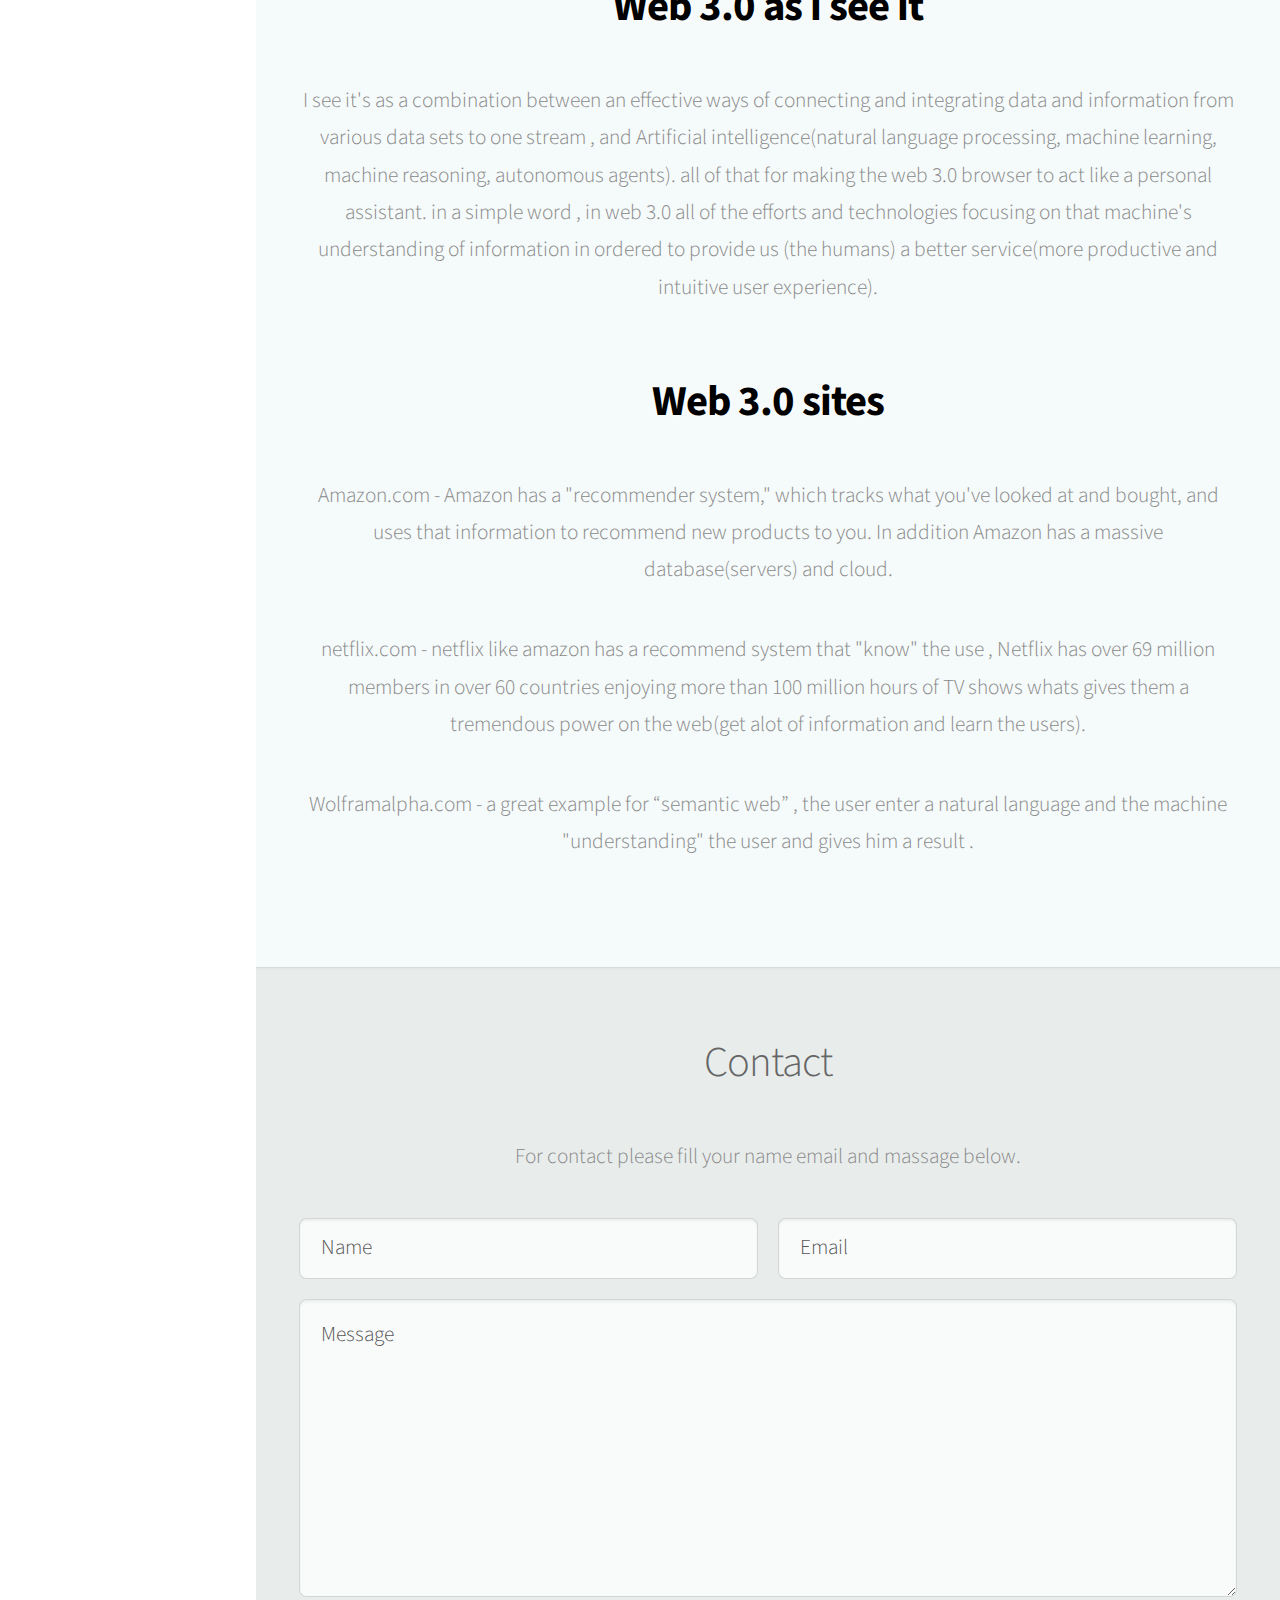
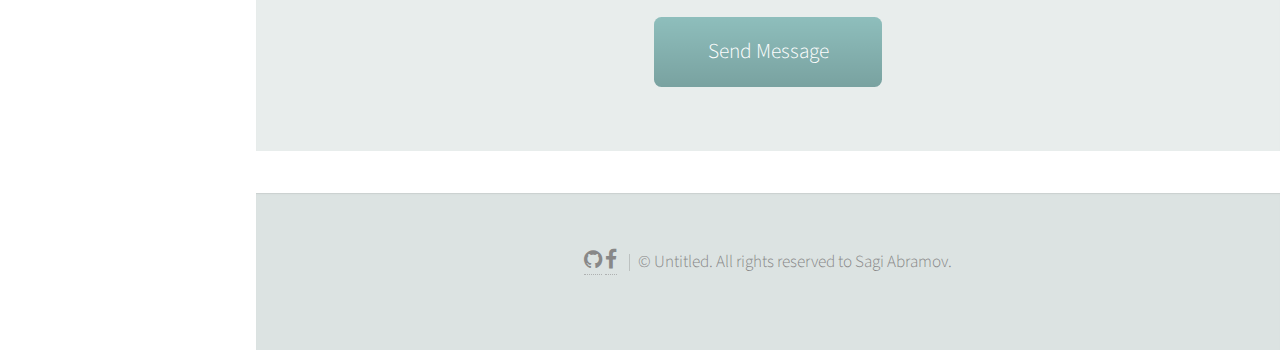
==== commit d0e3d370: "Update index.html" ====
--- a/index.html
+++ b/index.html
@@ -23,8 +23,7 @@
 					<!-- Nav -->
 						<nav id="nav">
 							<ul>
-								<a href="https://www.github.com/sagiab" class="icon fa-github"><span class="label">github</span></a>
-								<a href="https://www.facebook.com/sagi.abramov.7" class="icon fa-facebook"><span class="label">Facebook</span></a>
+								
 								<div class="fb-like" data-layout="box_count" data-action="like" data-show-faces="false" data-share="false"></div>
 								<li><a href="#top" id="top-link" class="skel-layers-ignoreHref"><span class="icon fa-home">About</span></a></li>
 								<li><a href="#Hobbies" id="contact-link" class="skel-layers-ignoreHref"><span class="icon fa-futbol-o">Hobbies</span></a></li>
@@ -245,6 +244,8 @@
 
 					<!-- Copyright -->
 						<ul class="copyright">
+							<a href="https://www.github.com/sagiab" class="icon fa-github"><span class="label">github</span></a>
+							<a href="https://www.facebook.com/sagi.abramov.7" class="icon fa-facebook"><span class="label">Facebook</span></a>
 							<li>&copy; Untitled. All rights reserved to Sagi Abramov.
 						</ul>
 
@@ -262,16 +263,7 @@
   js.src = "//connect.facebook.net/en_US/sdk.js#xfbml=1&version=v2.5";
   fjs.parentNode.insertBefore(js, fjs);
 }(document, 'script', 'facebook-jssdk'));</script>
-	<!-- mail script >
-<script language="JavaScript">
-// Code for validating the form
-// Visit http://www.javascript-coder.com/html-form/javascript-form-validation.phtml
-// for details
-var frmvalidator  = new Validator("myemailform");
-frmvalidator.addValidation("name","req","Please provide your name"); 
-frmvalidator.addValidation("email","req","Please provide your email"); 
-frmvalidator.addValidation("email","email","Please enter a valid email address"); 
-</script>
+
 
 
 
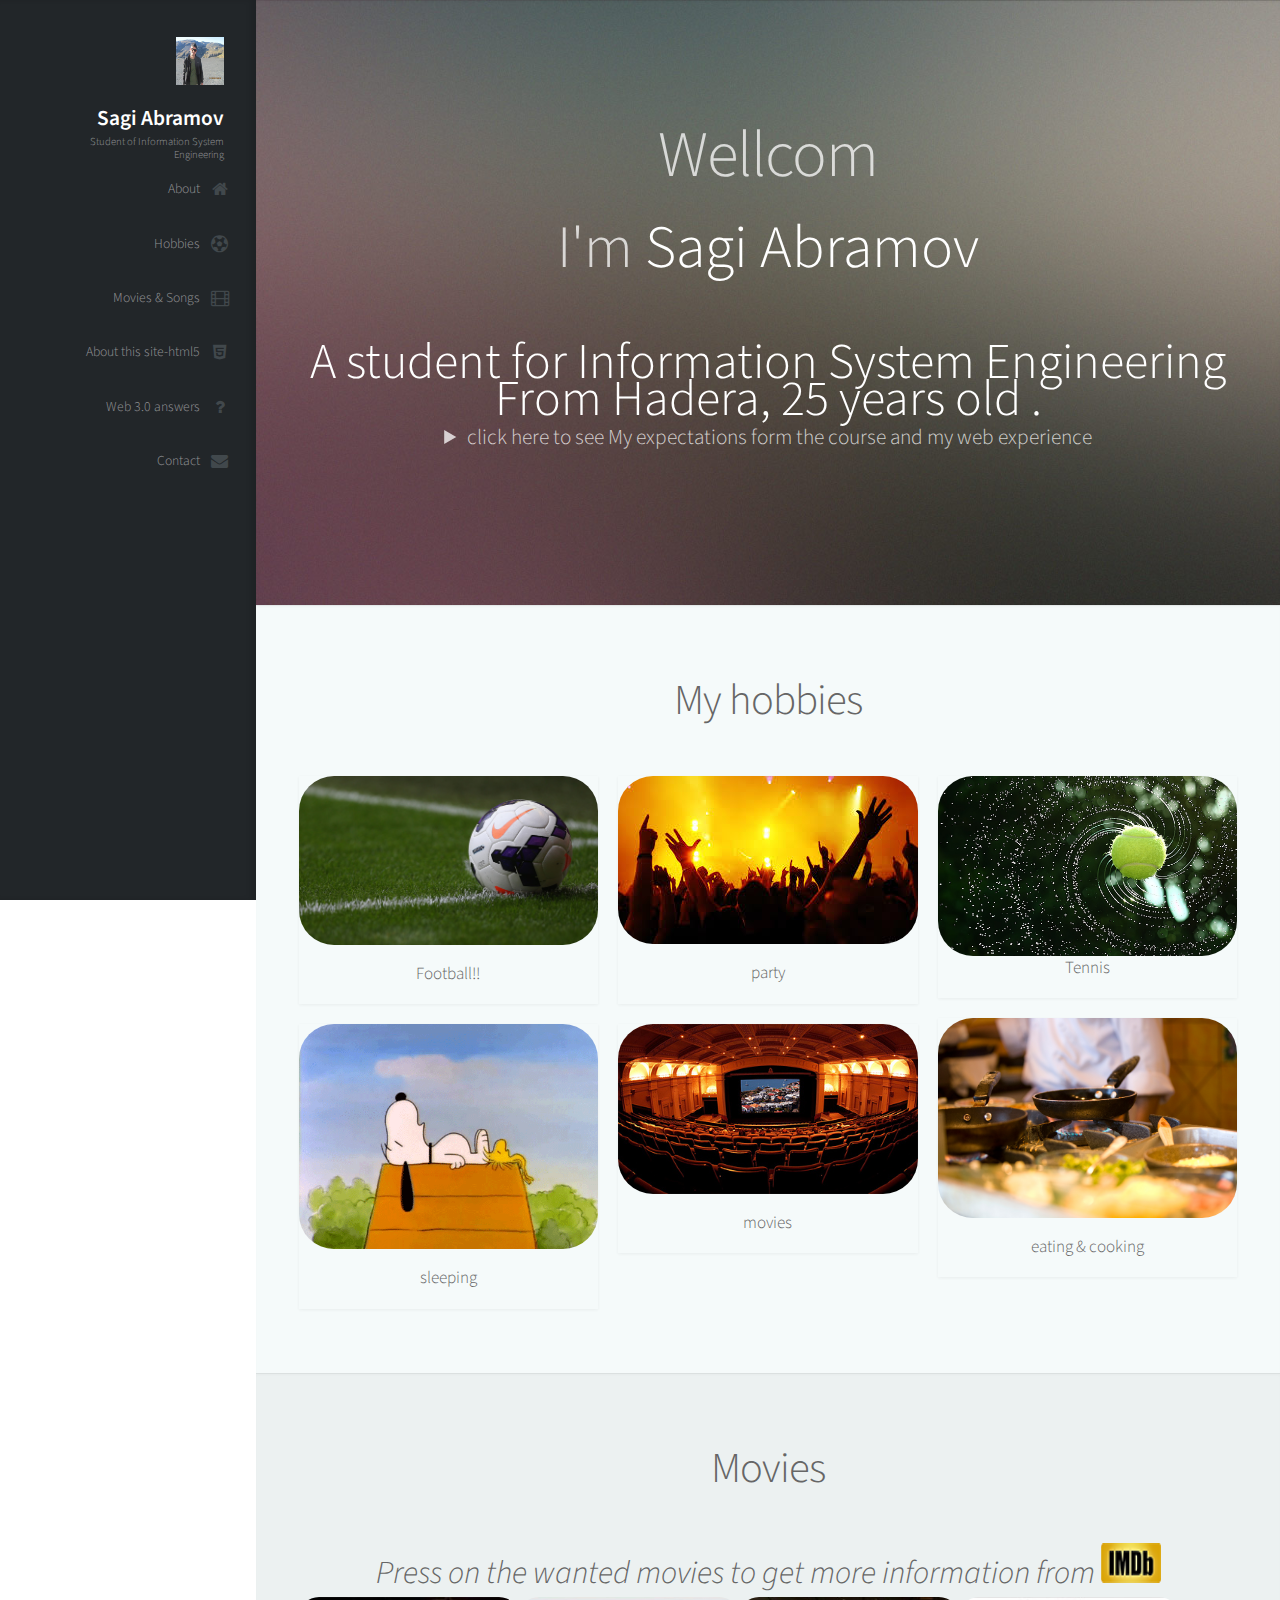
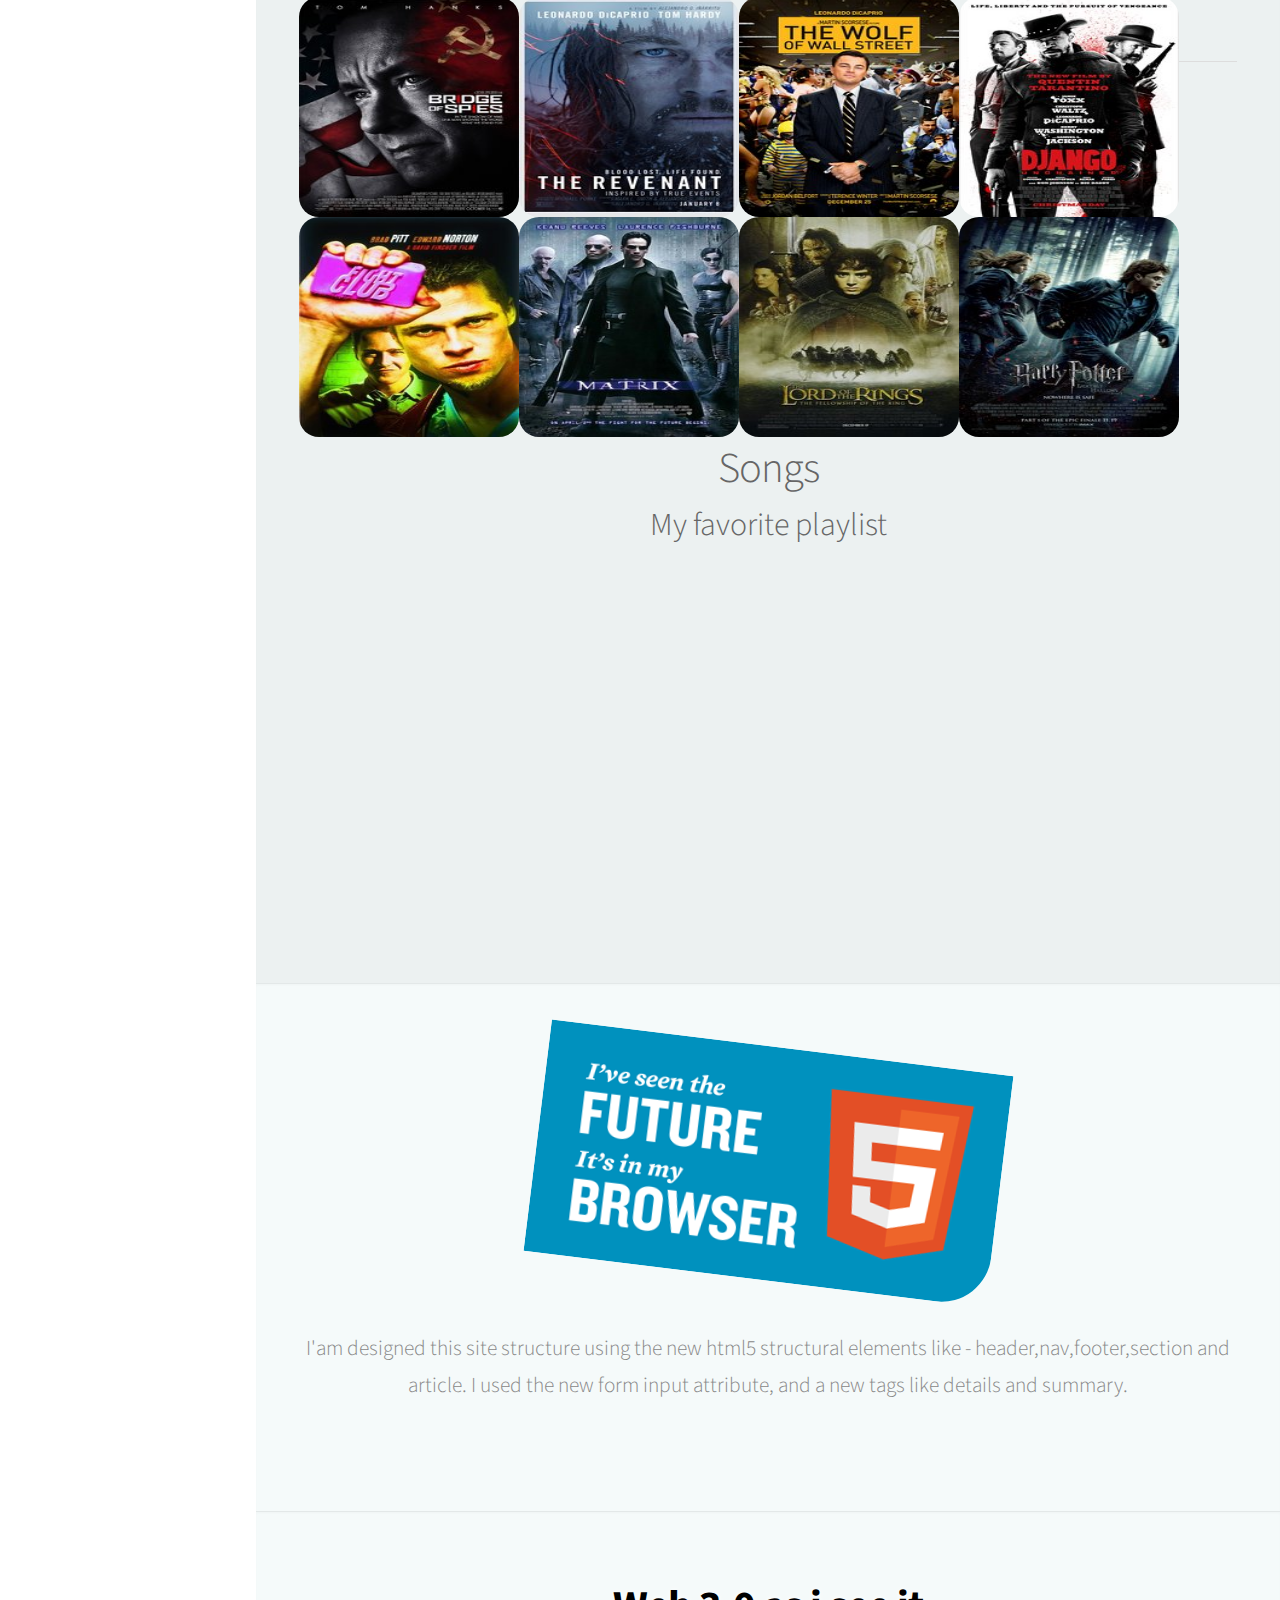
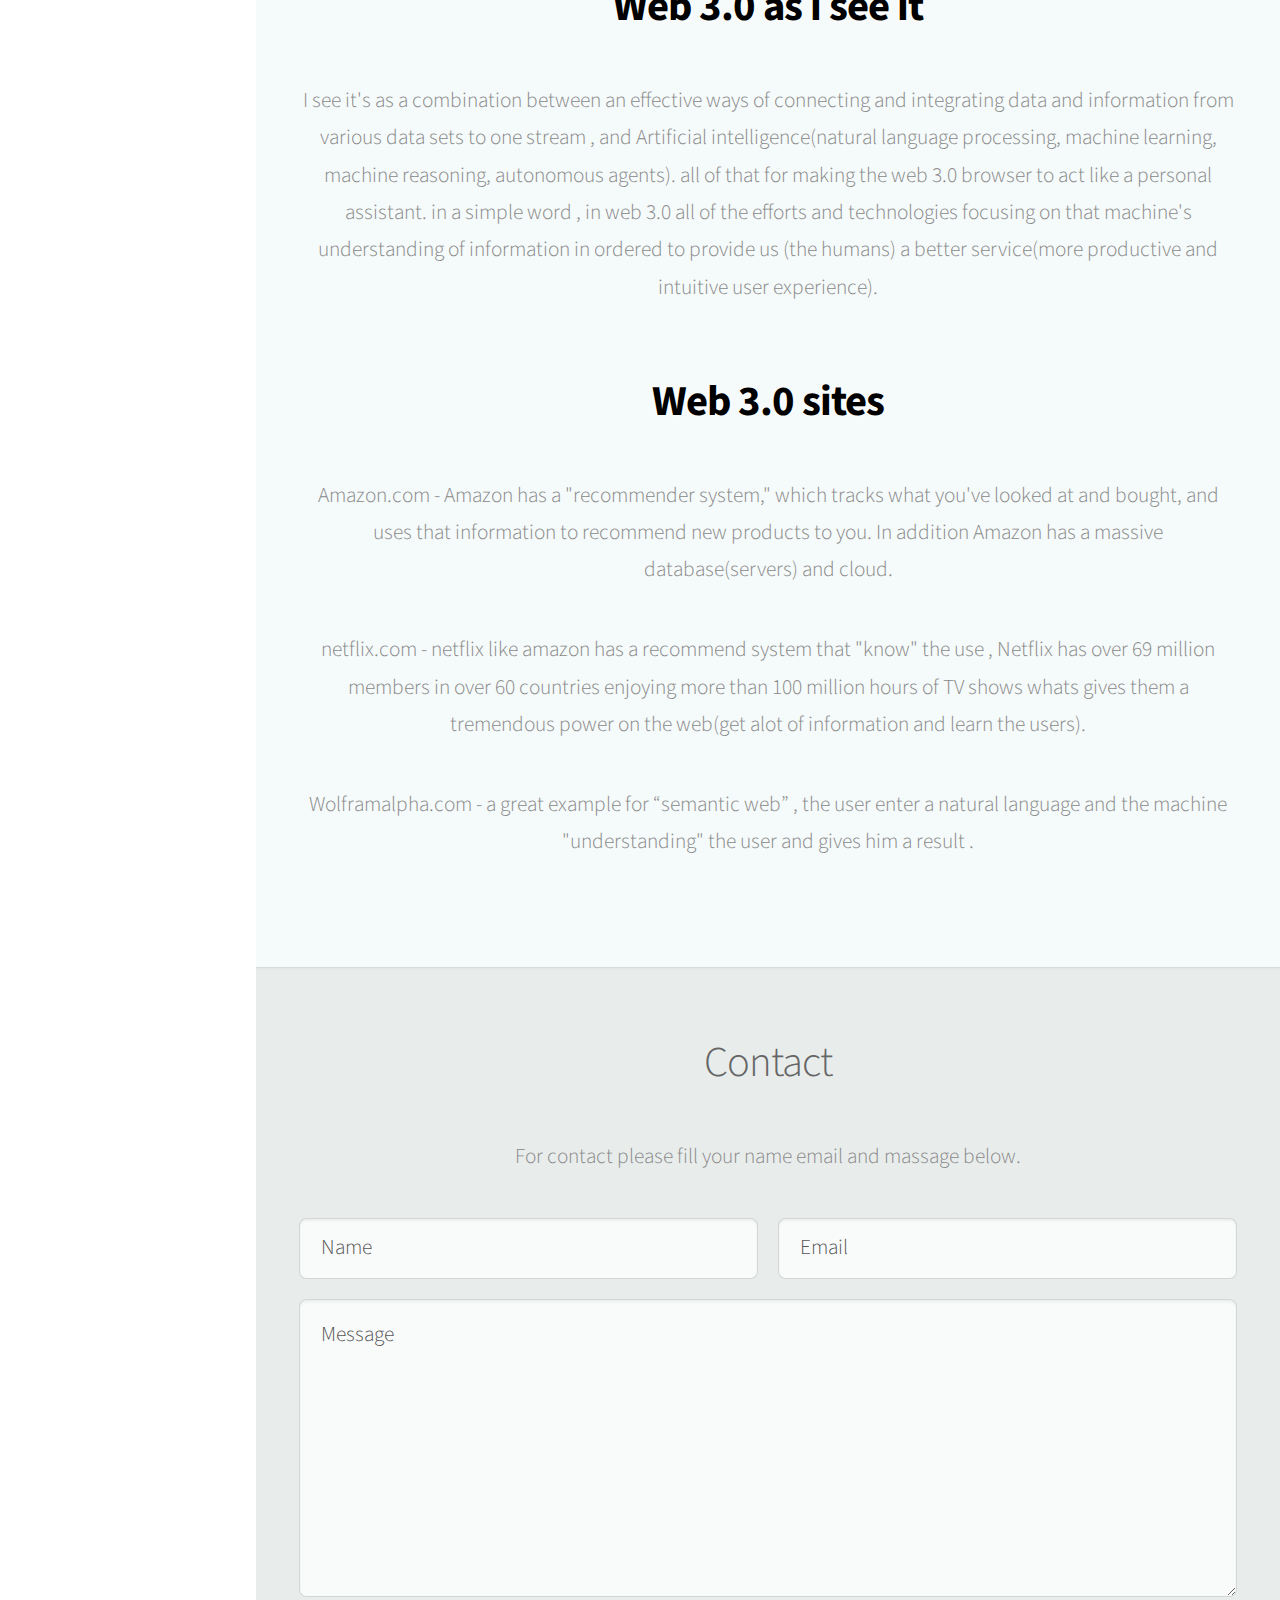
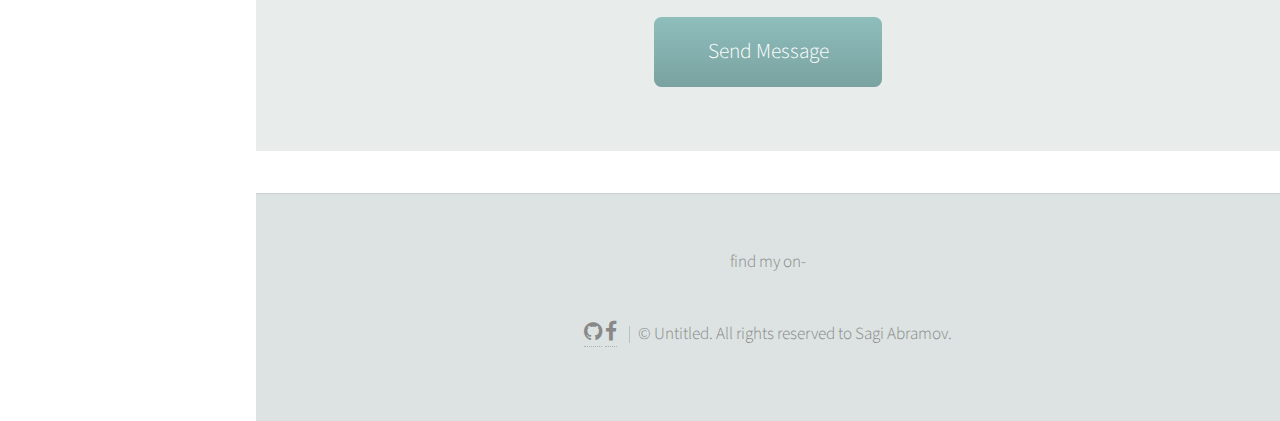
==== commit d282db50: "Update index.html" ====
--- a/index.html
+++ b/index.html
@@ -244,6 +244,7 @@
 
 					<!-- Copyright -->
 						<ul class="copyright">
+							<p>find my on- </p>
 							<a href="https://www.github.com/sagiab" class="icon fa-github"><span class="label">github</span></a>
 							<a href="https://www.facebook.com/sagi.abramov.7" class="icon fa-facebook"><span class="label">Facebook</span></a>
 							<li>&copy; Untitled. All rights reserved to Sagi Abramov.
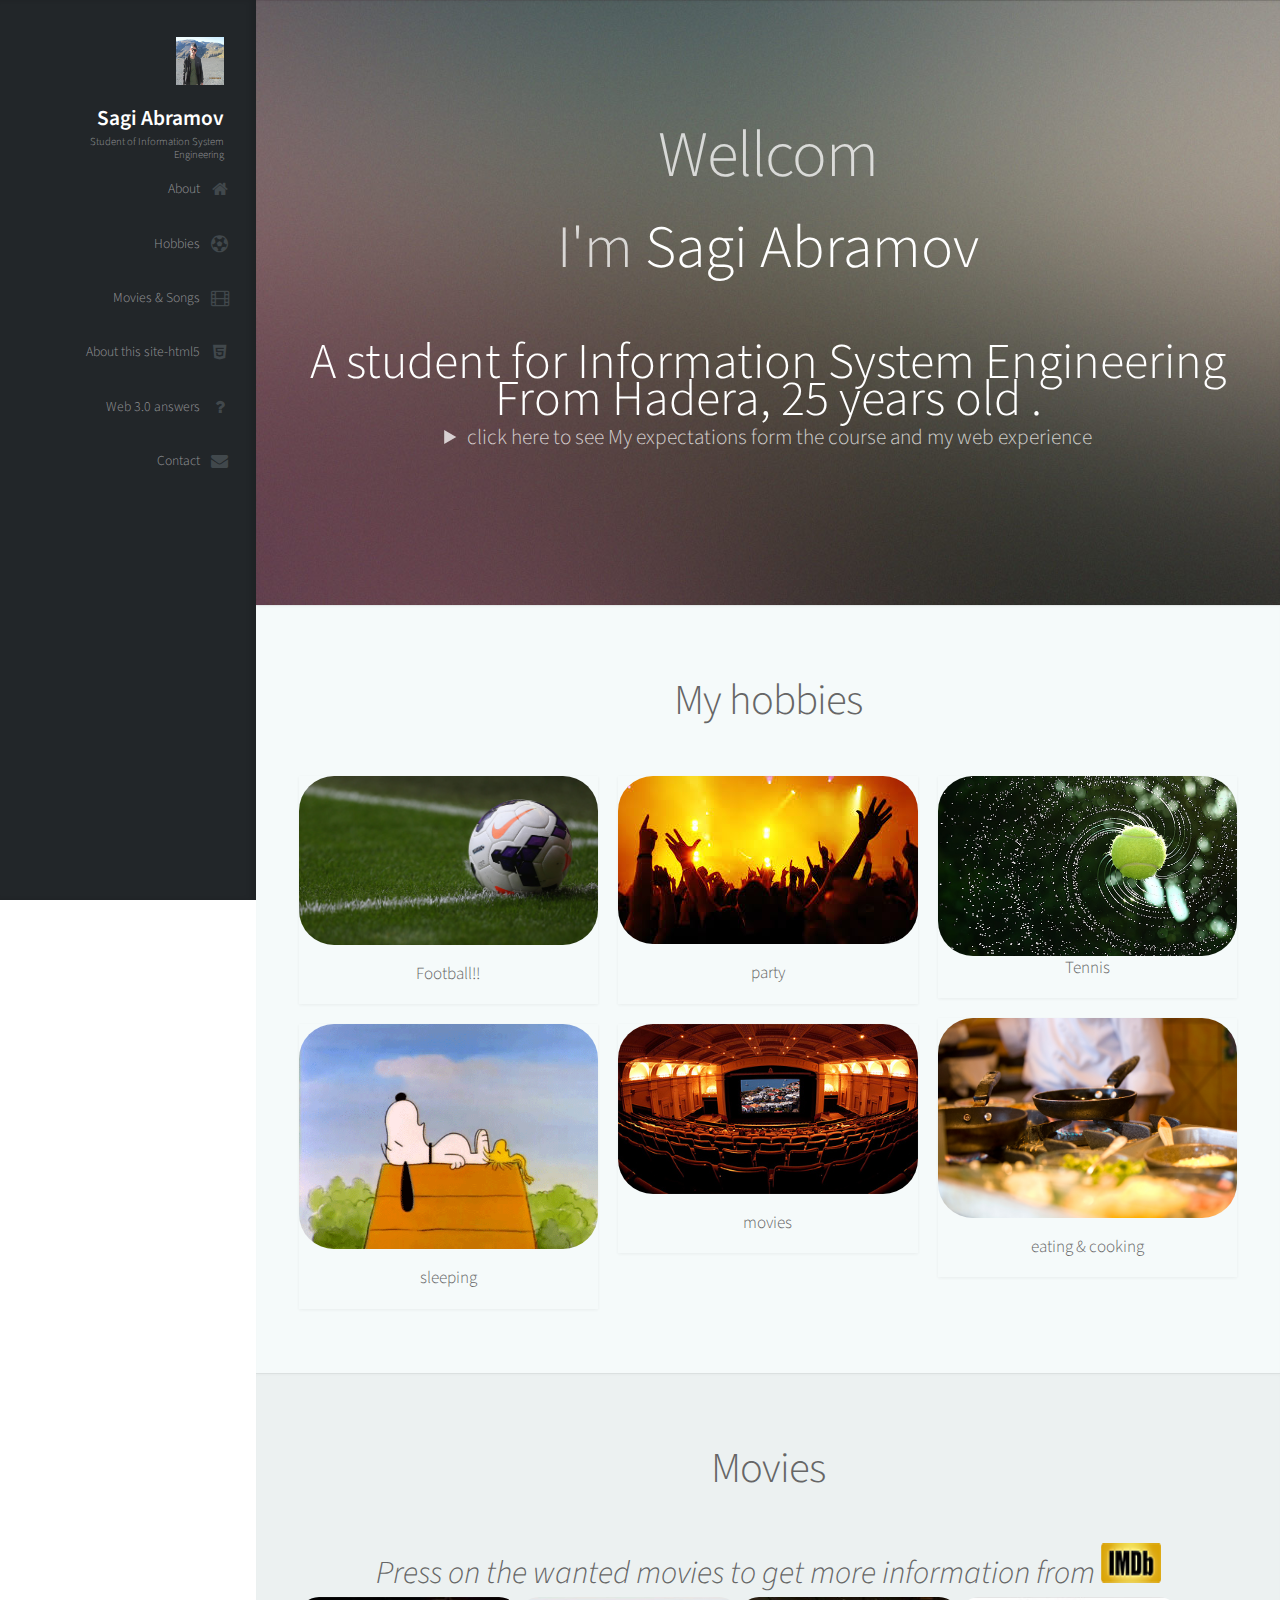
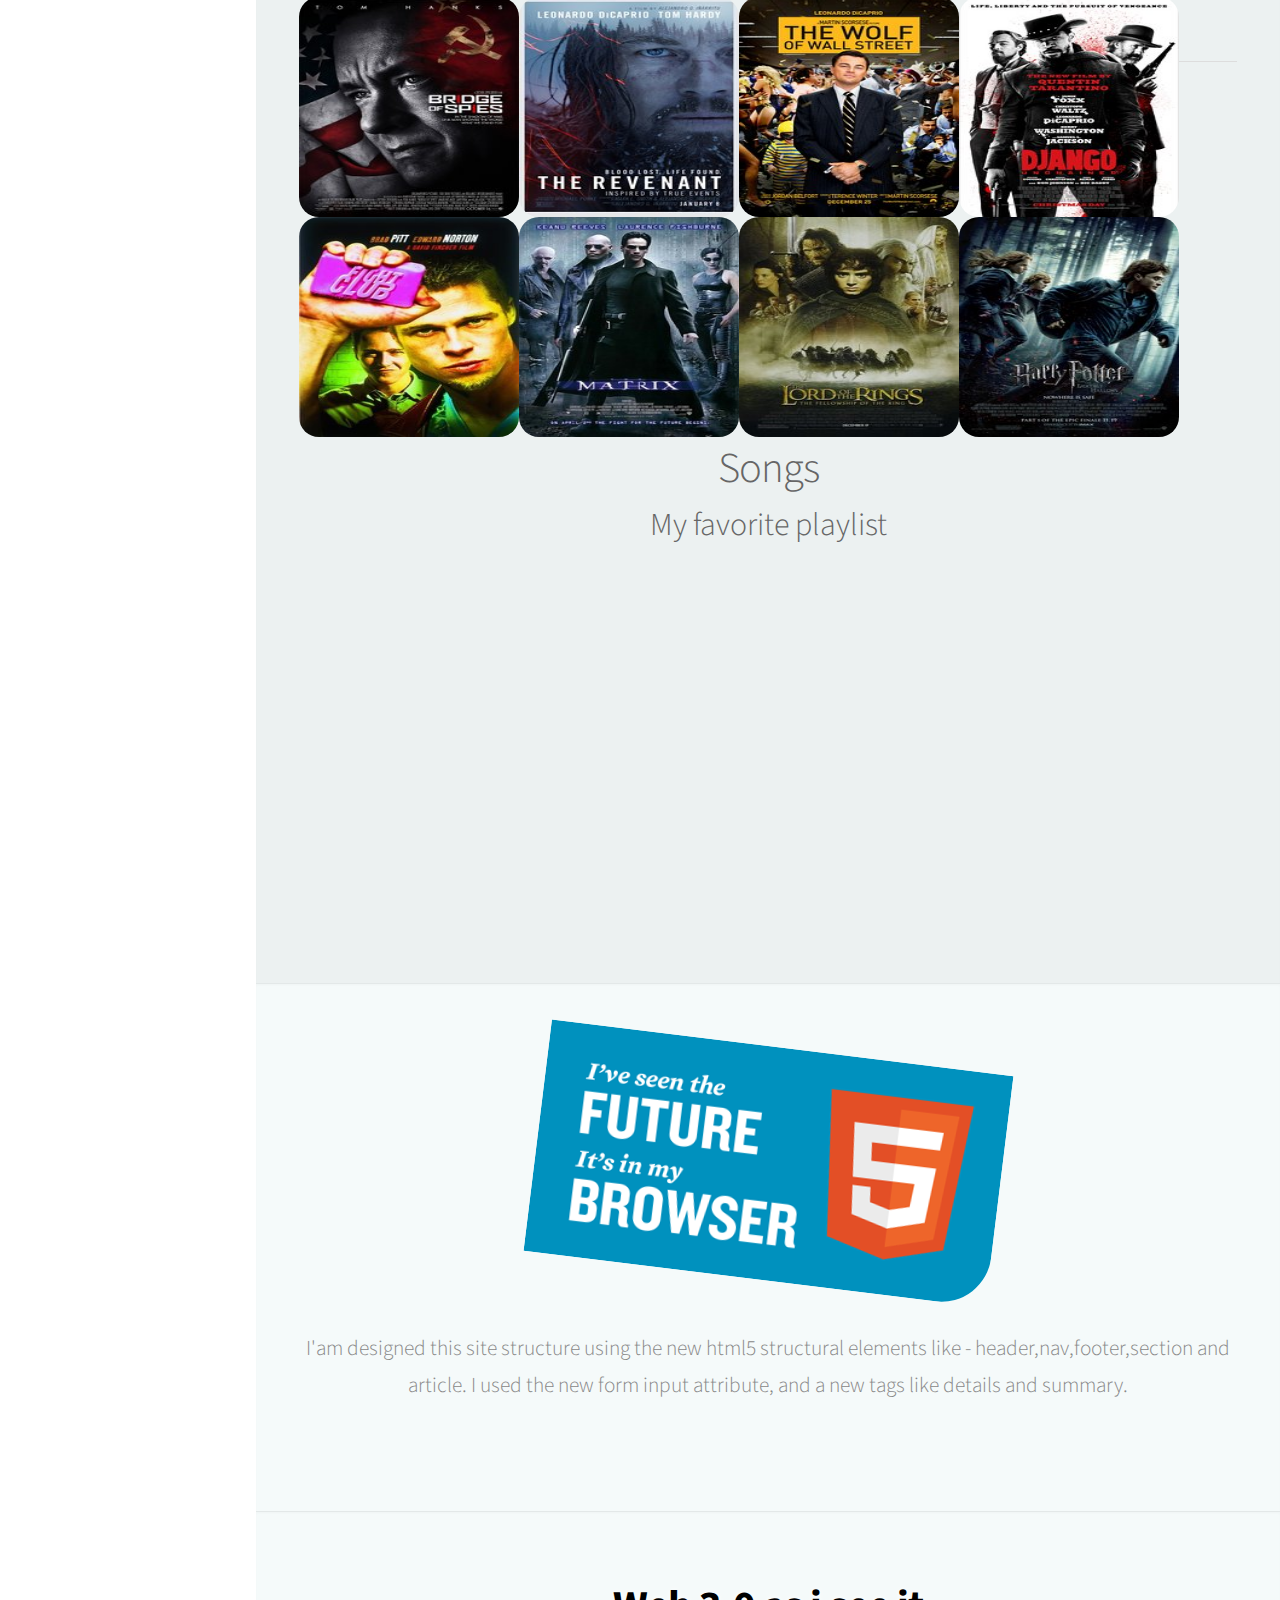
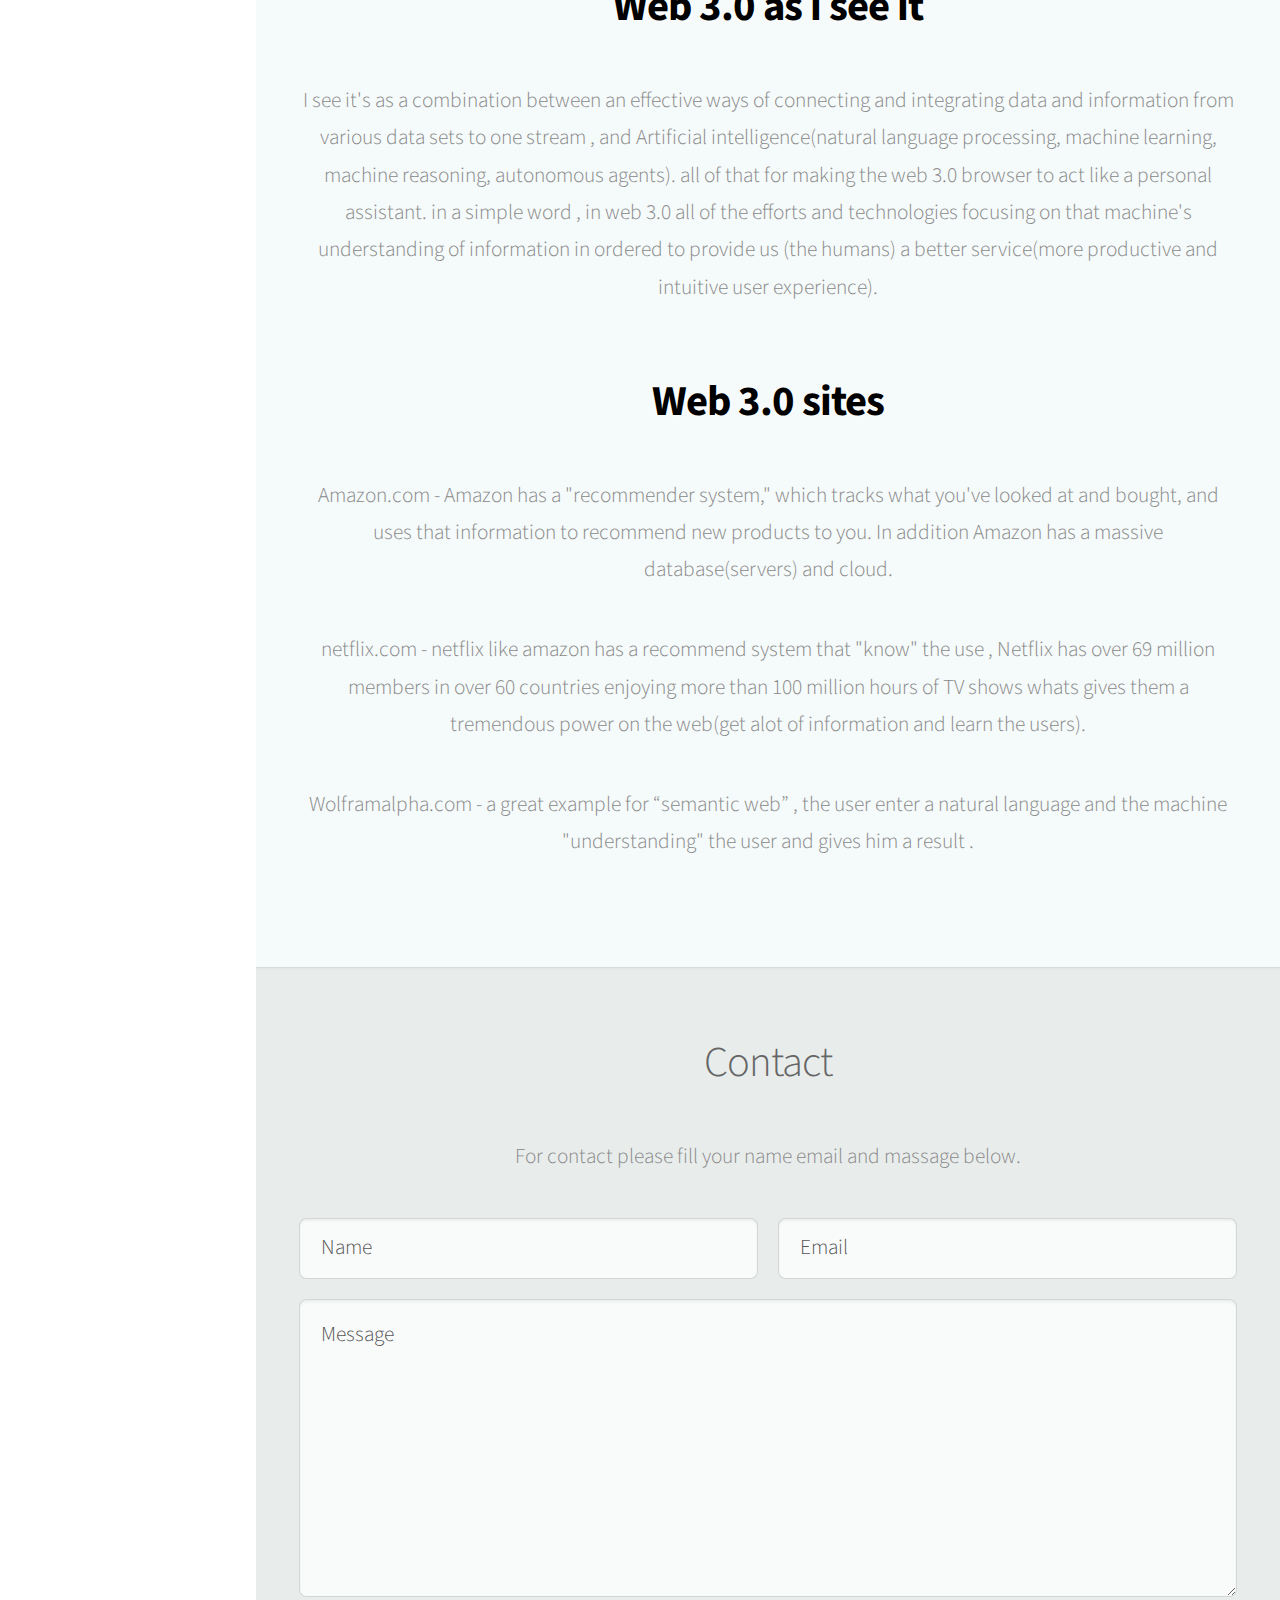
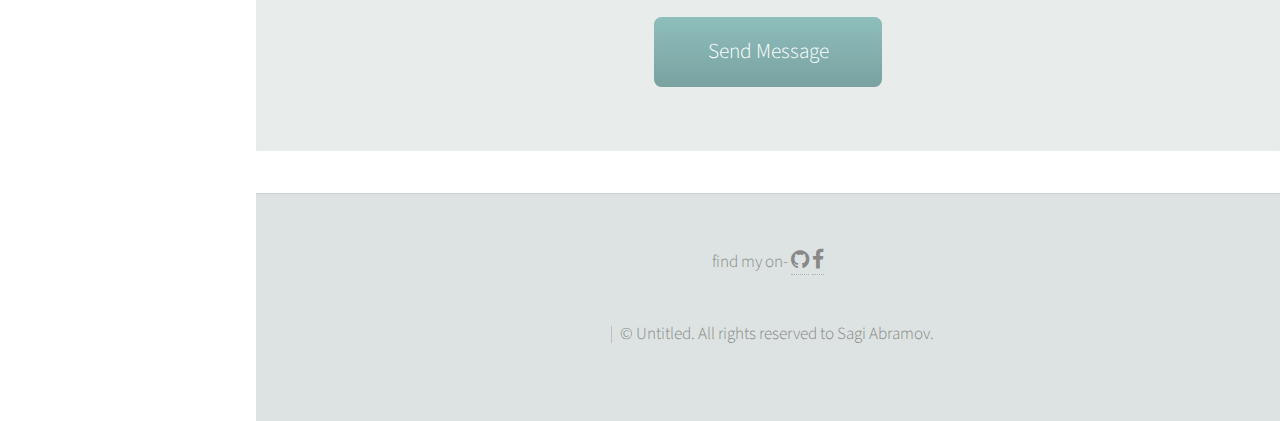
==== commit 64a1af7e: "Update index.html" ====
--- a/index.html
+++ b/index.html
@@ -244,9 +244,9 @@
 
 					<!-- Copyright -->
 						<ul class="copyright">
-							<p>find my on- </p>
-							<a href="https://www.github.com/sagiab" class="icon fa-github"><span class="label">github</span></a>
-							<a href="https://www.facebook.com/sagi.abramov.7" class="icon fa-facebook"><span class="label">Facebook</span></a>
+							<p>find my on- <a href="https://www.github.com/sagiab" class="icon fa-github"><span class="label">github</span></a>
+							<a href="https://www.facebook.com/sagi.abramov.7" class="icon fa-facebook"><span class="label">Facebook</span></a></p>
+							
 							<li>&copy; Untitled. All rights reserved to Sagi Abramov.
 						</ul>
 
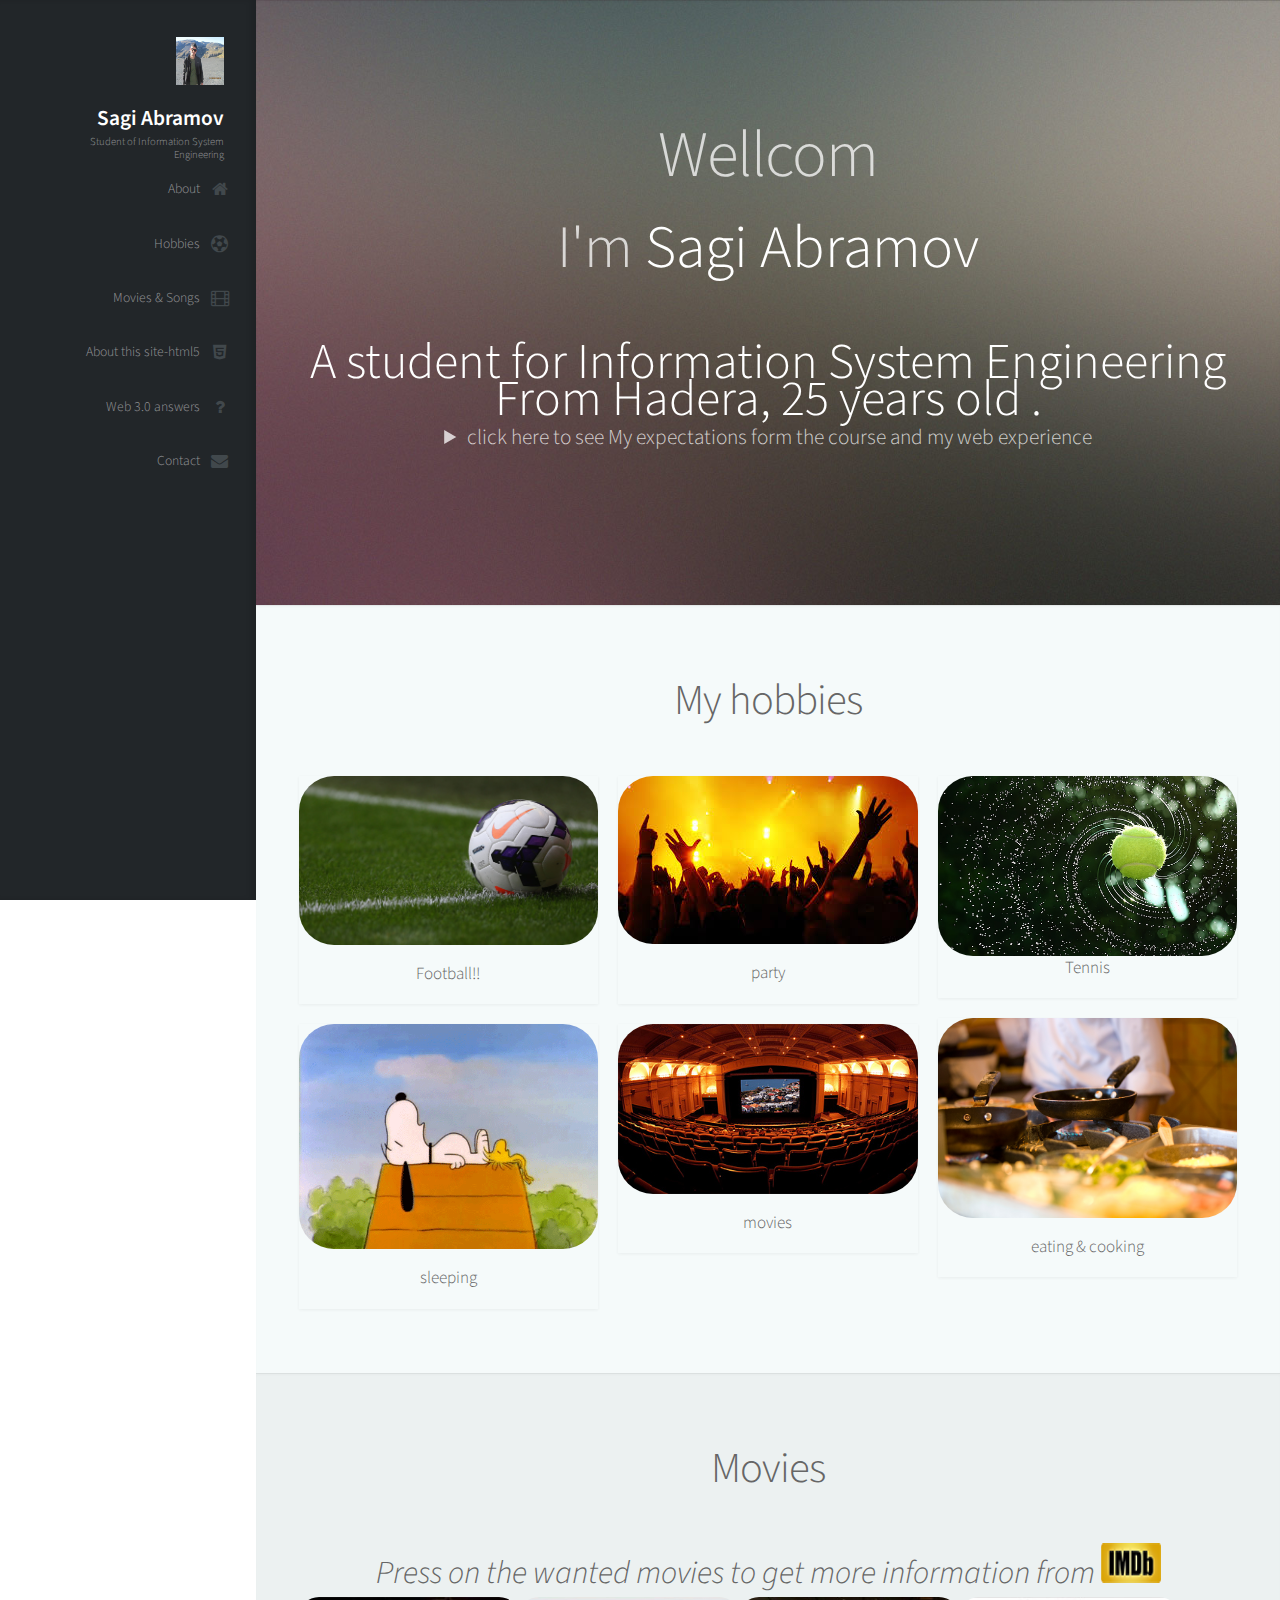
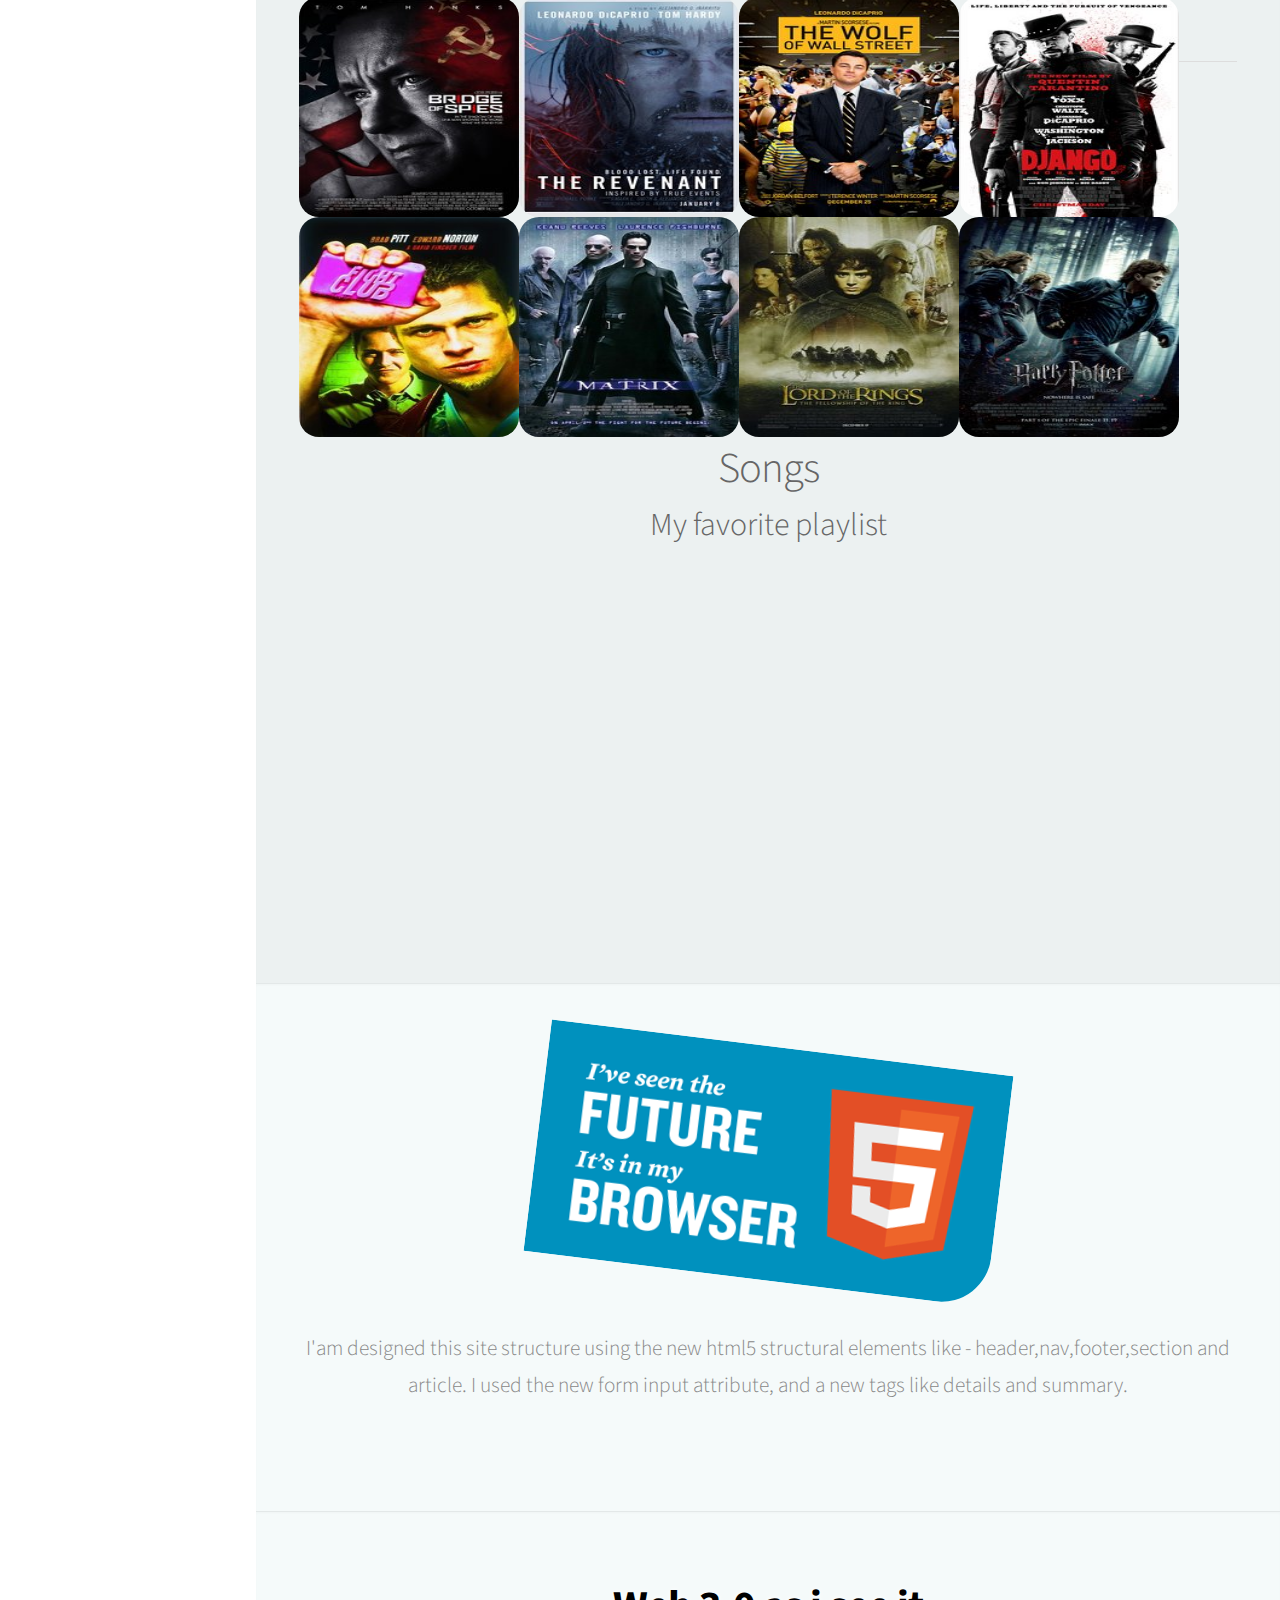
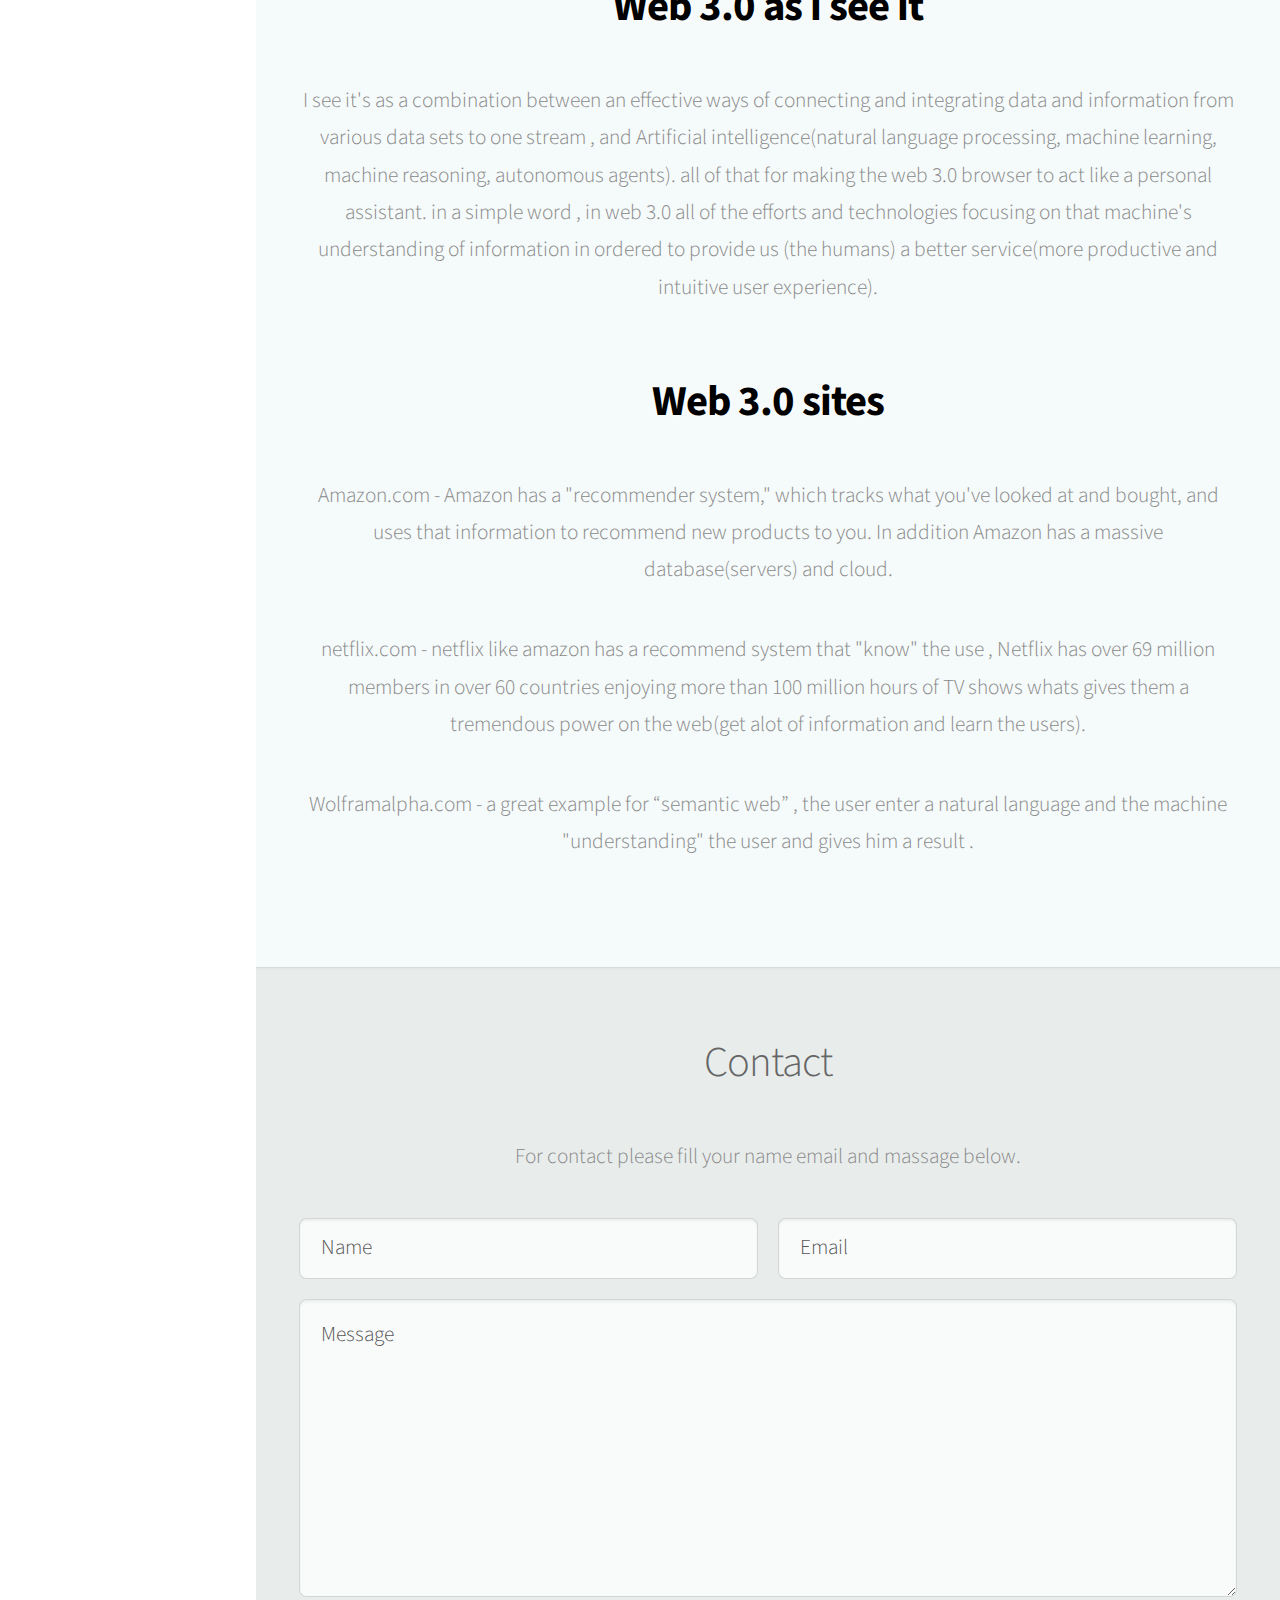
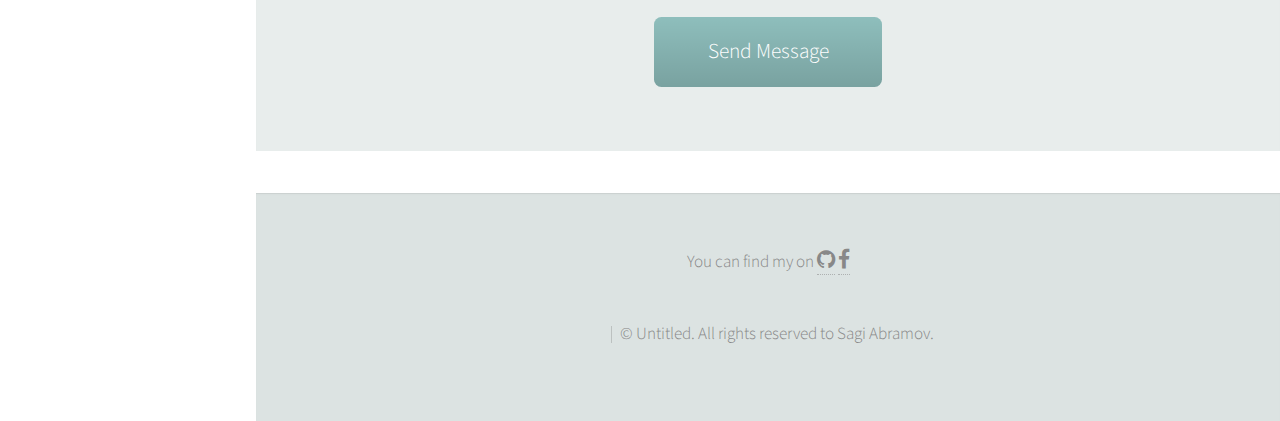
==== commit 3a61be20: "Update index.html" ====
--- a/index.html
+++ b/index.html
@@ -35,16 +35,6 @@
 							</ul>
 						</nav>
 
-				</div>
-
-				<div class="bottom">
-
-					<!-- Social Icons -->
-						<ul class="icons">
-
-							
-							
-						</ul>
 				</div>
 			</div>
 
@@ -244,7 +234,7 @@
 
 					<!-- Copyright -->
 						<ul class="copyright">
-							<p>find my on- <a href="https://www.github.com/sagiab" class="icon fa-github"><span class="label">github</span></a>
+							<p>You can find my on  <a href="https://www.github.com/sagiab" class="icon fa-github"><span class="label">github</span></a>
 							<a href="https://www.facebook.com/sagi.abramov.7" class="icon fa-facebook"><span class="label">Facebook</span></a></p>
 							
 							<li>&copy; Untitled. All rights reserved to Sagi Abramov.
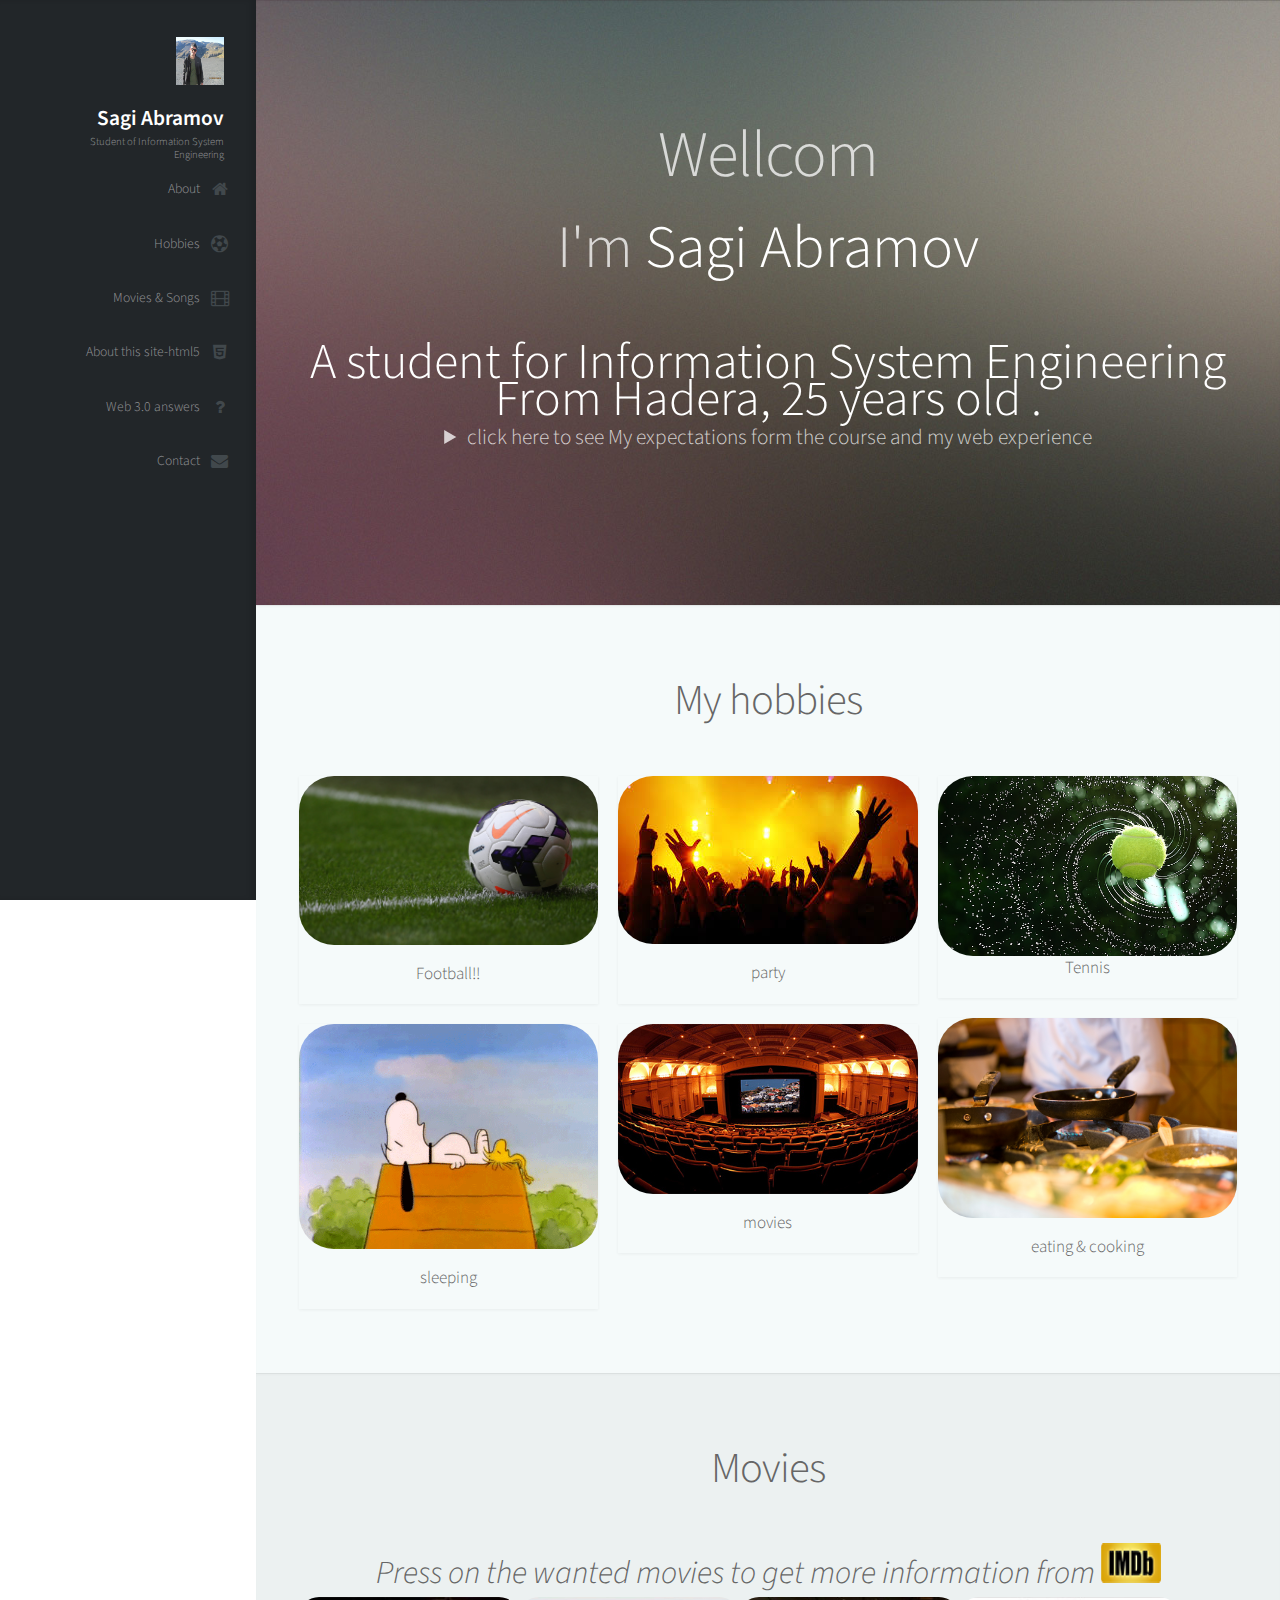
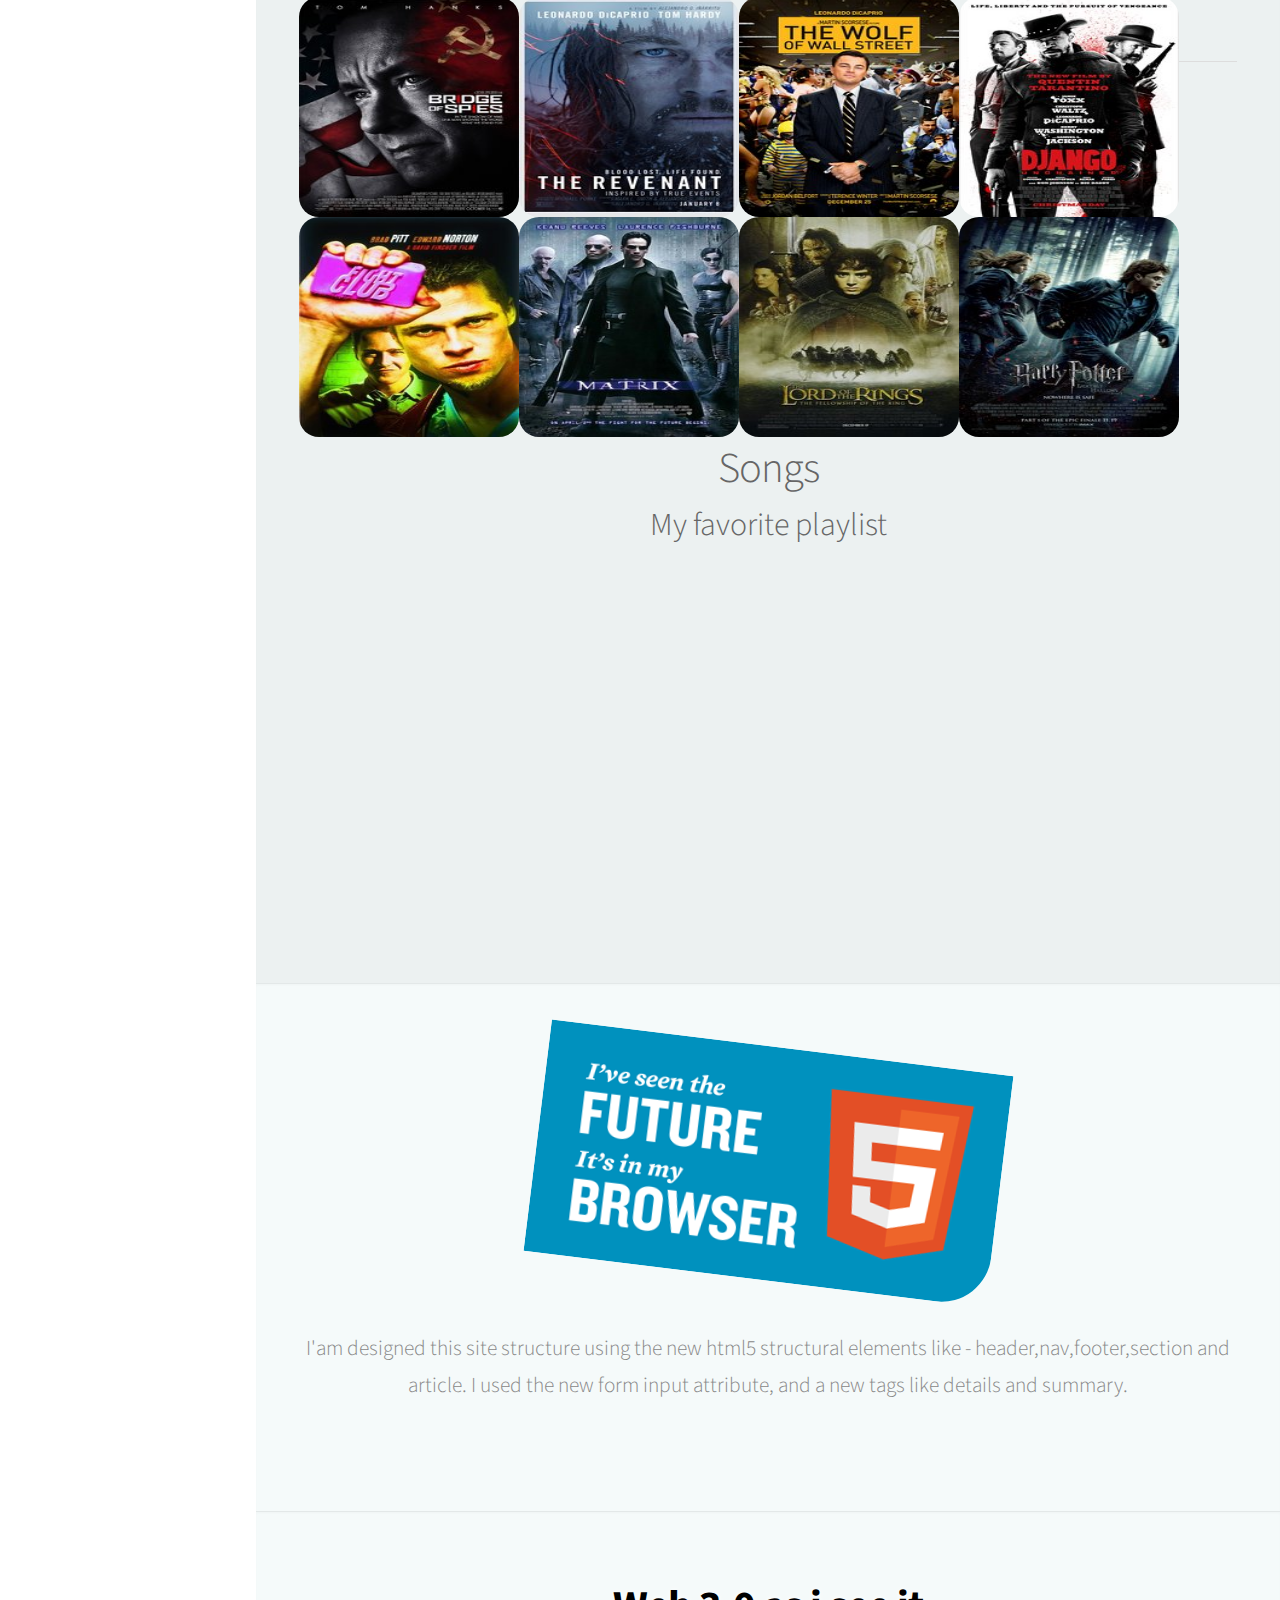
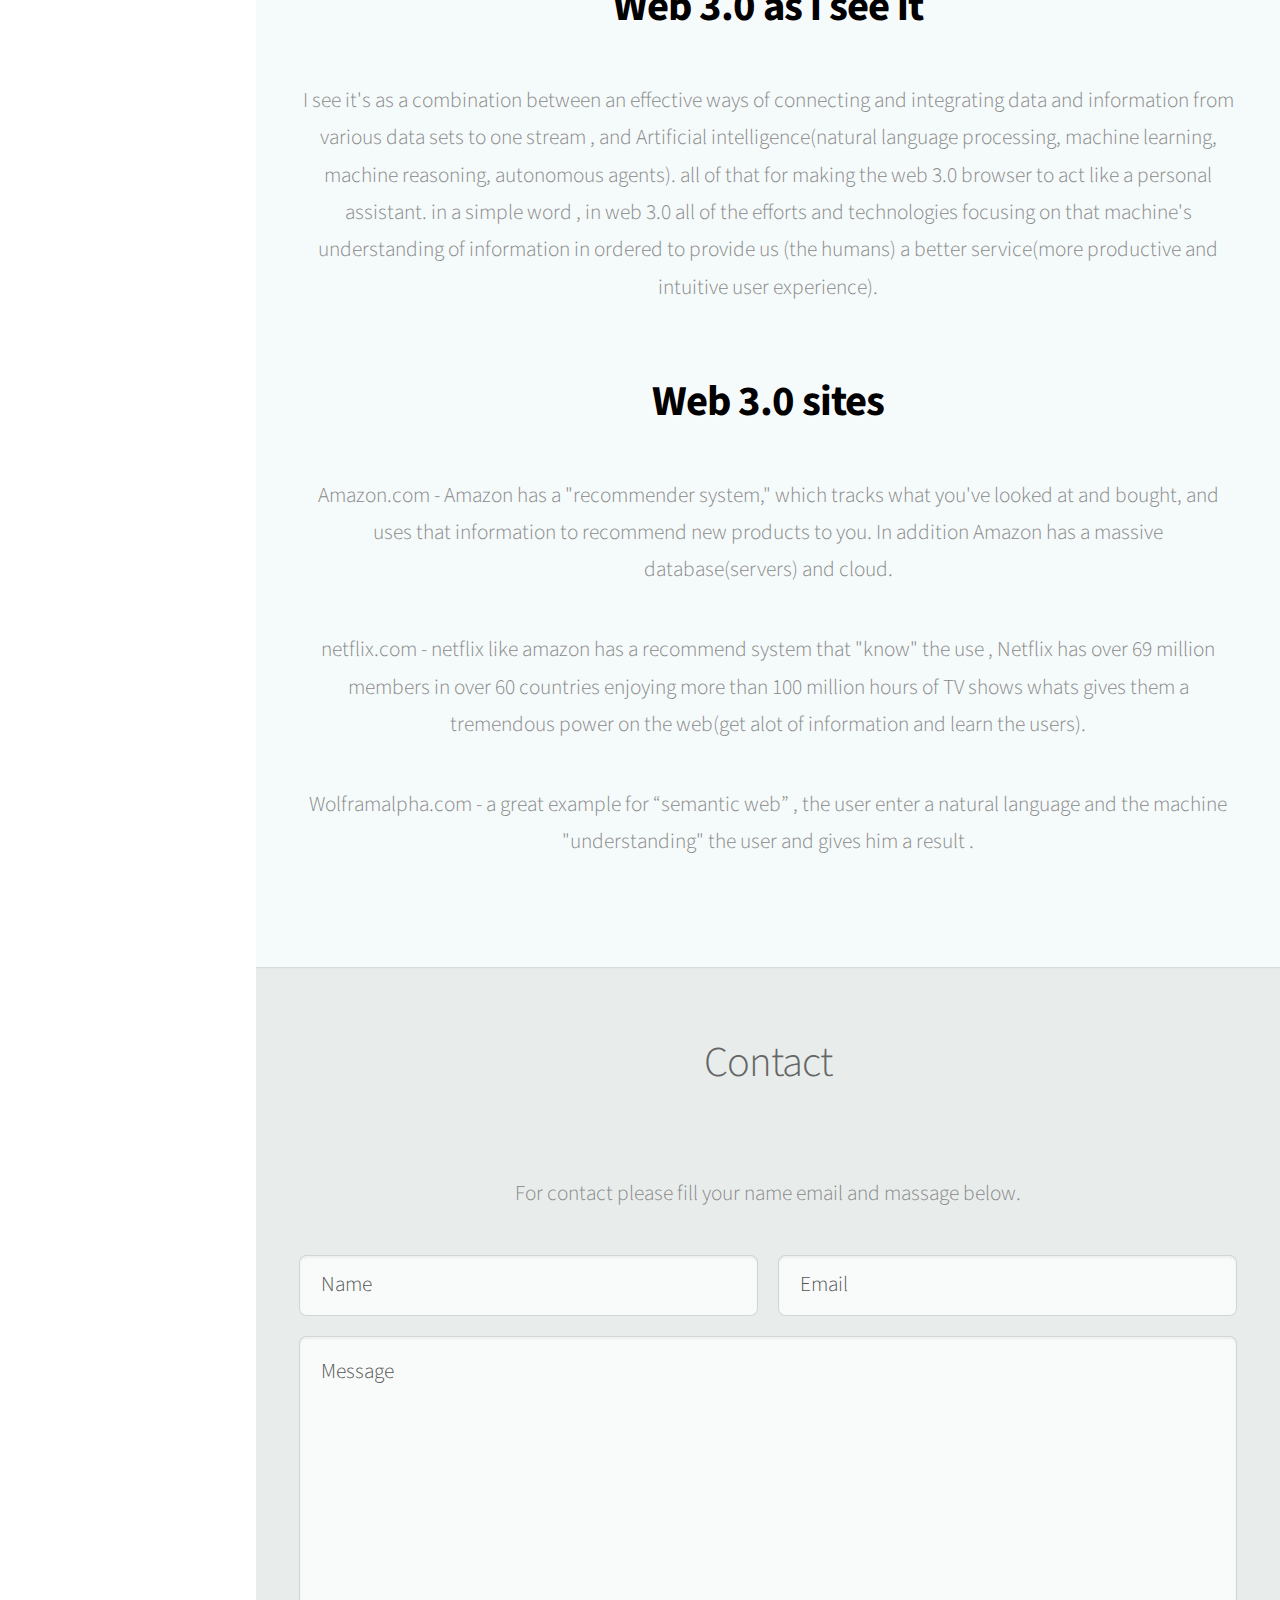
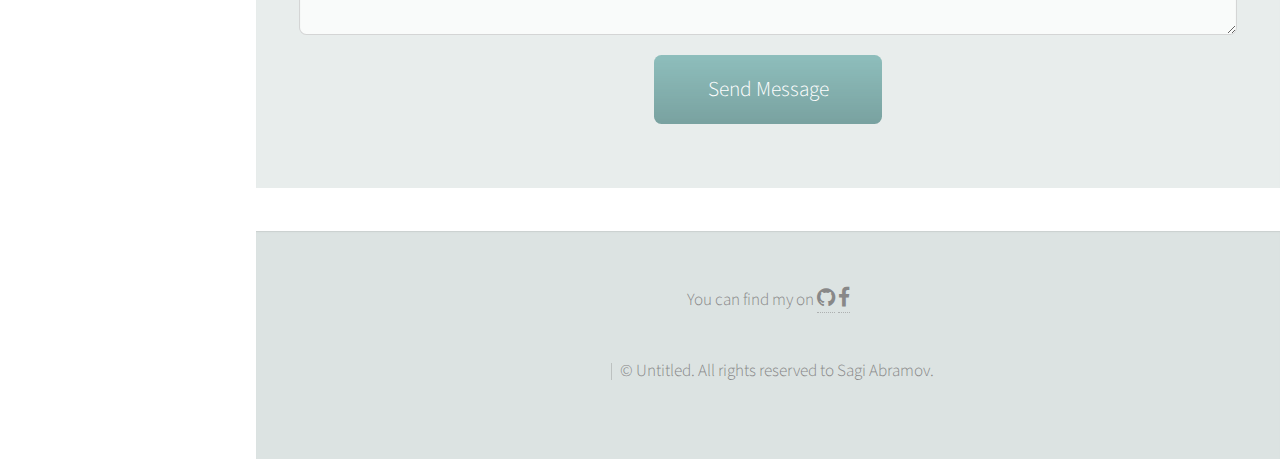
==== commit 26f9d78b: "Update index.html" ====
--- a/index.html
+++ b/index.html
@@ -55,7 +55,7 @@
 											My expectations for this course are to learn as much as possible about the web development
 										</article>
 										<article>
-											I dont have many experience in web development, i studied html and css and php long time ago but that's all. 
+											I dont have many experience in web development, i studied html css and php long time ago but that's all. 
 											I had a little bit trouble because i didn't knew all the syntax and option in html and css but i google it and fount all what i was needed.
 										</article>
 									<section>
@@ -208,7 +208,7 @@
 							<header>
 								<h2>Contact</h2>
 							</header>
-
+							<img style="height:70;width:70;" src="images/qrcode.jpg" alt="" />
 							<p>For contact please fill your name email and massage below.</p>
 							<div class="post1">
 								<form  method="post" action="MAILTO:sagi10ab@gmail.com">
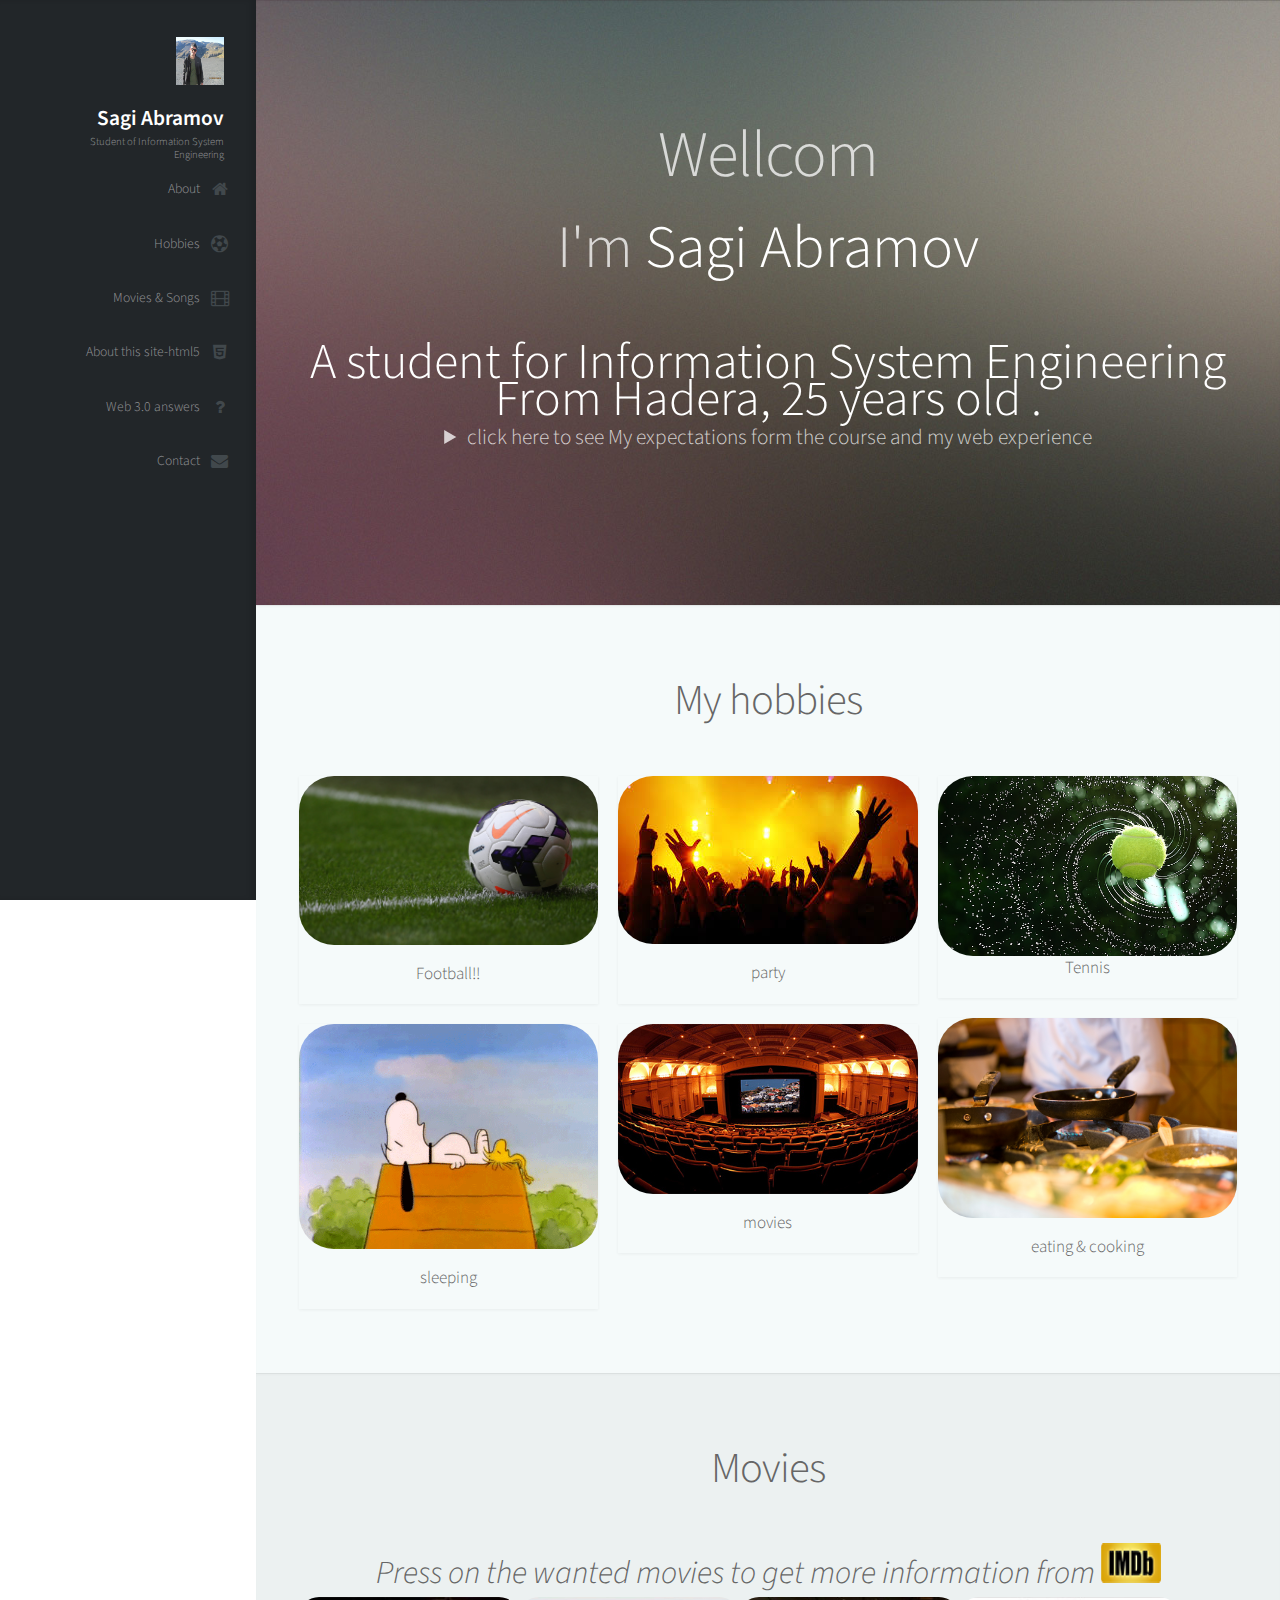
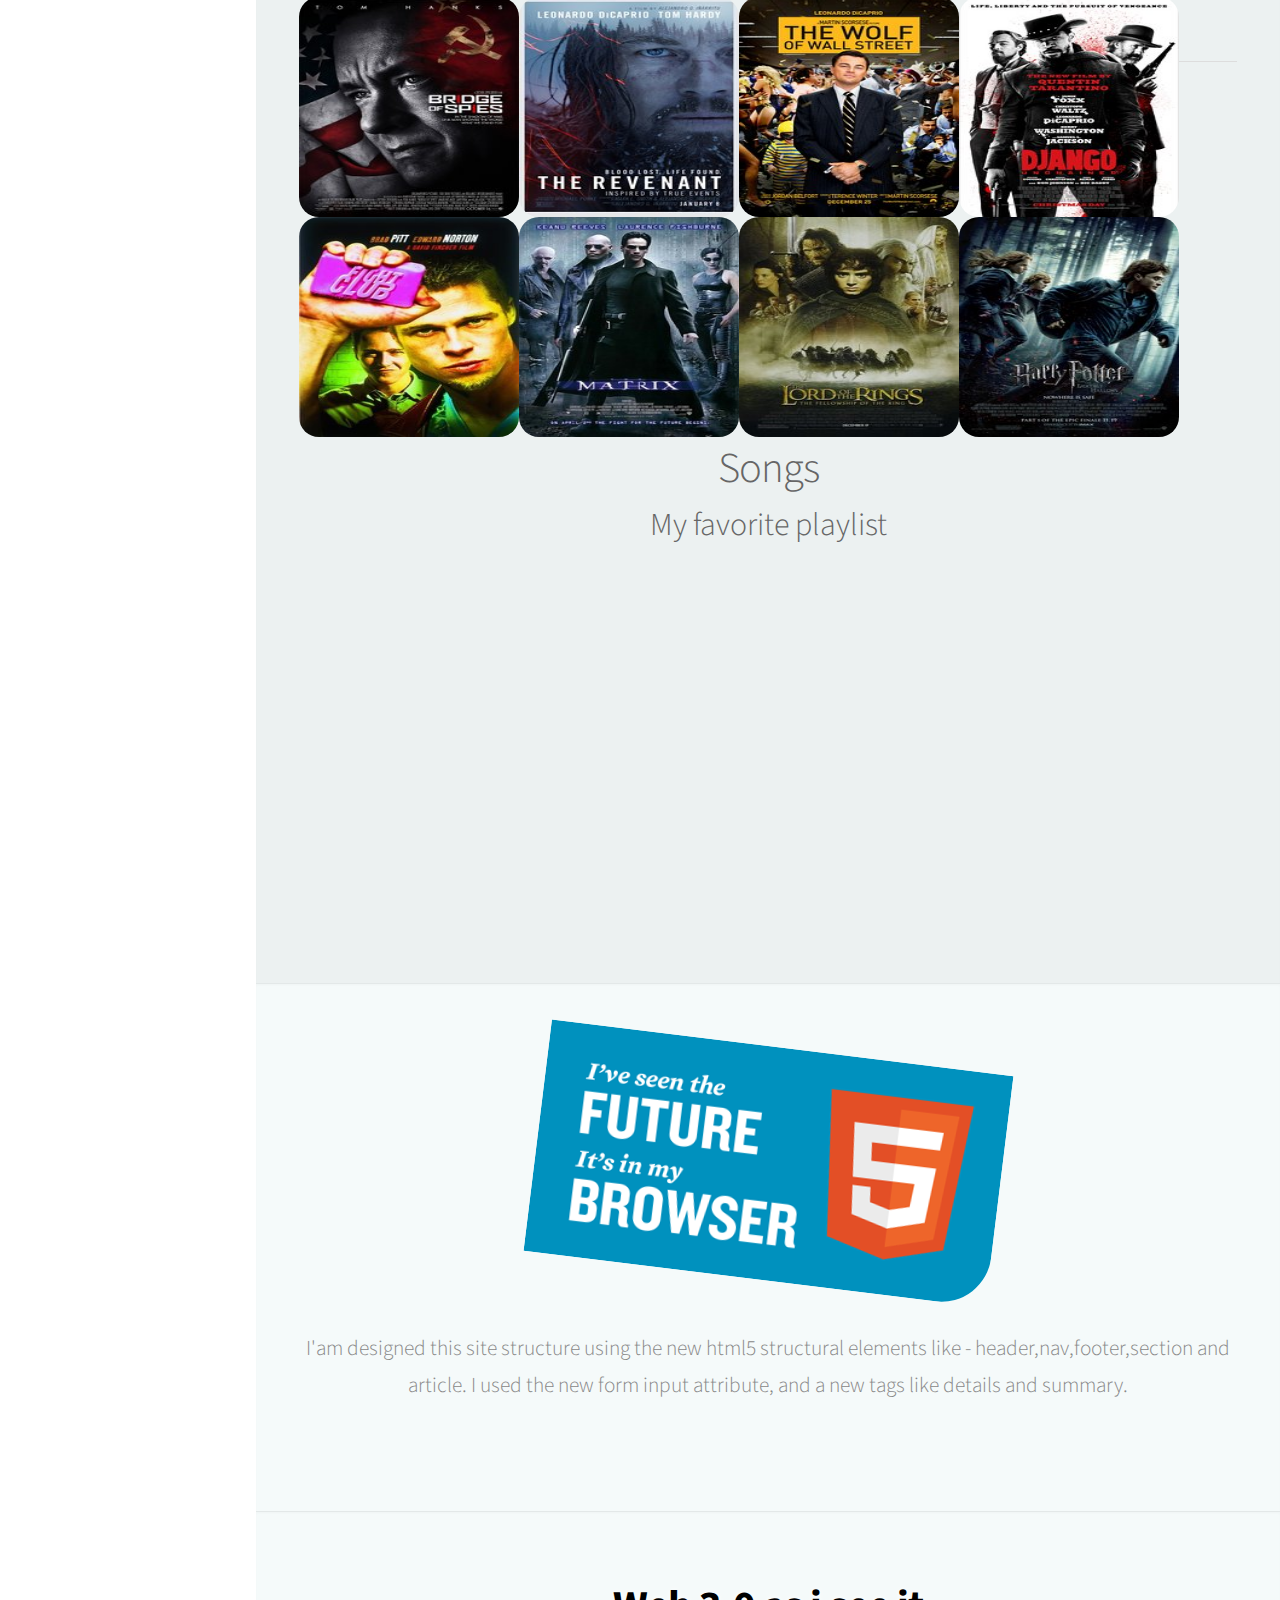
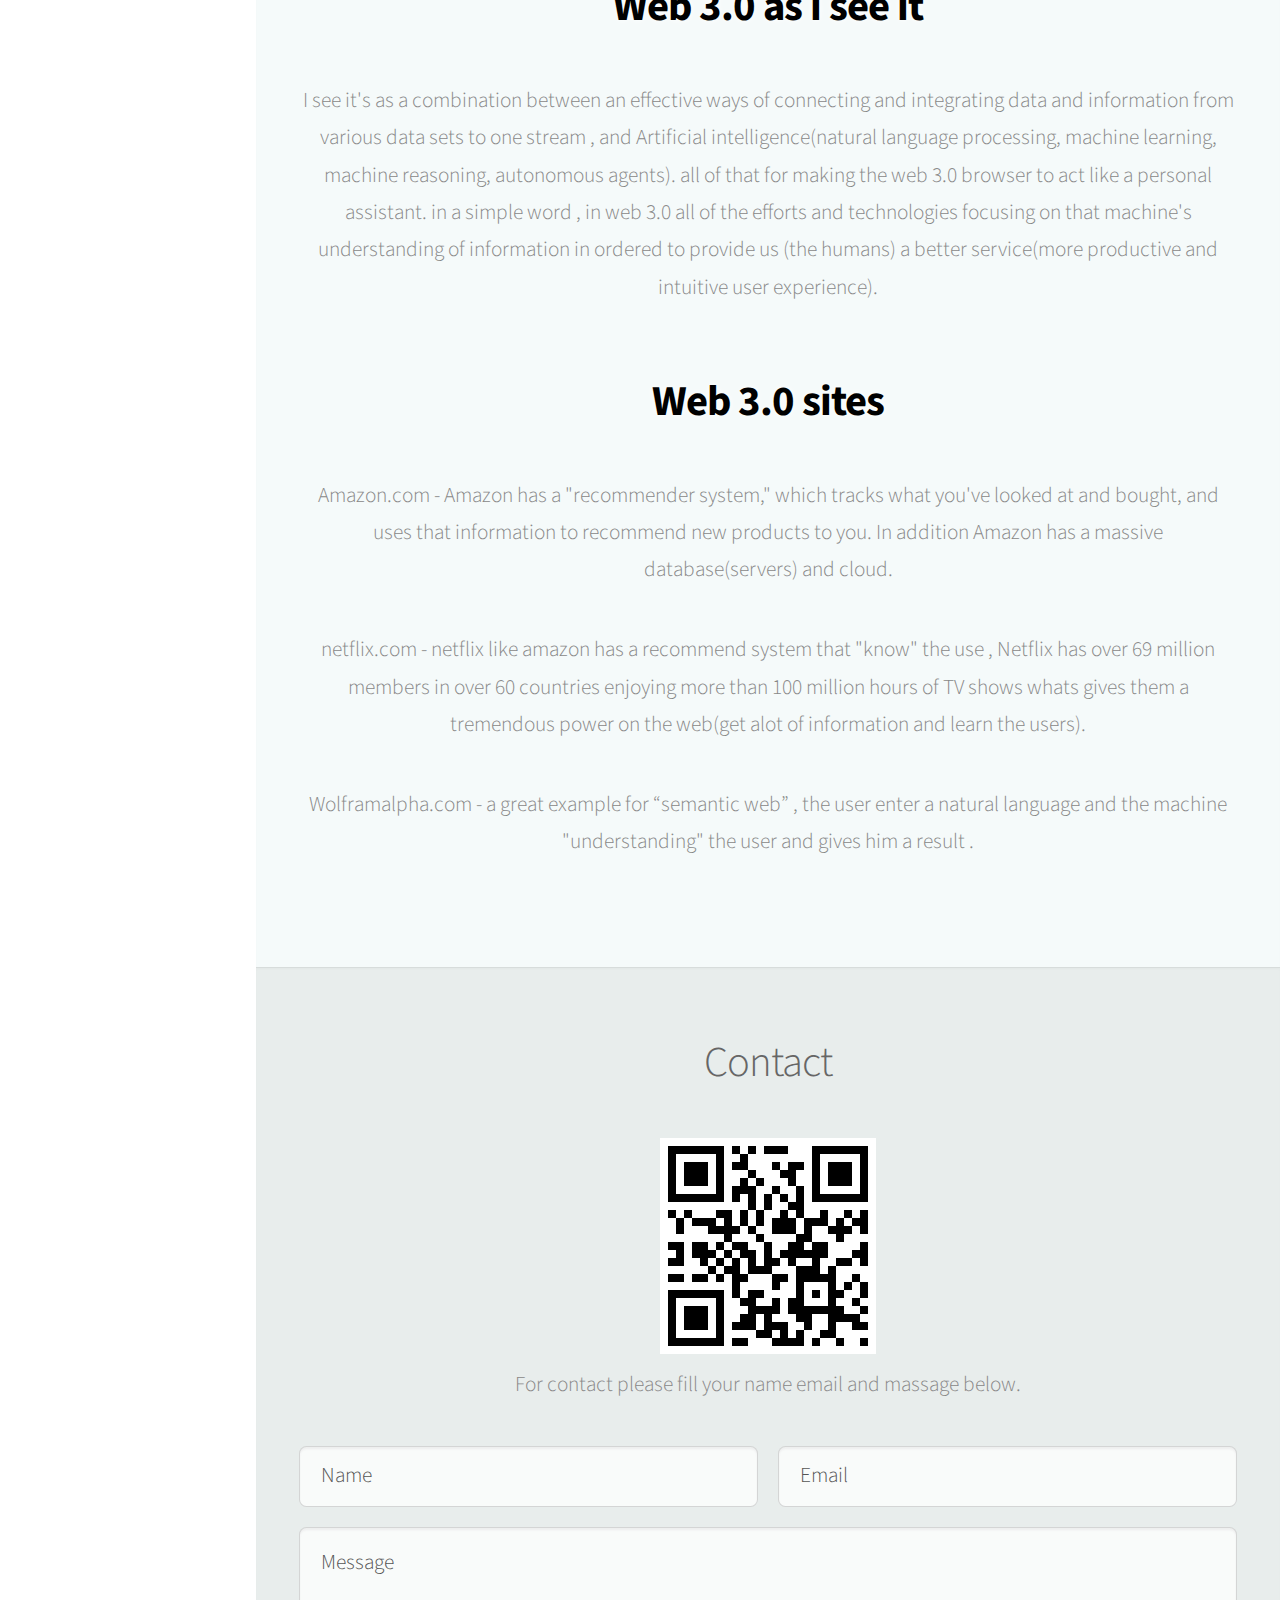
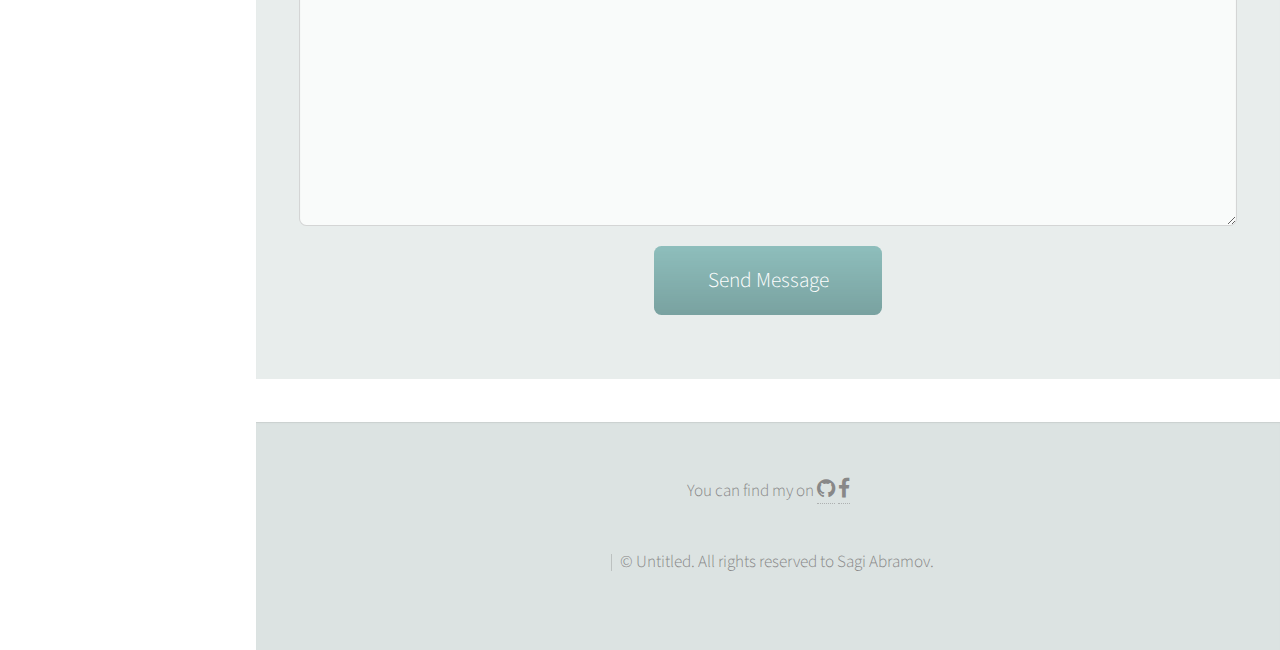
==== commit 7676fdcd: "Update index.html" ====
--- a/index.html
+++ b/index.html
@@ -208,7 +208,7 @@
 							<header>
 								<h2>Contact</h2>
 							</header>
-							<img style="height:70;width:70;" src="images/qrcode.jpg" alt="" />
+							<img style="height:70;width:70;" src="images/qrcode.png" alt="" />
 							<p>For contact please fill your name email and massage below.</p>
 							<div class="post1">
 								<form  method="post" action="MAILTO:sagi10ab@gmail.com">
